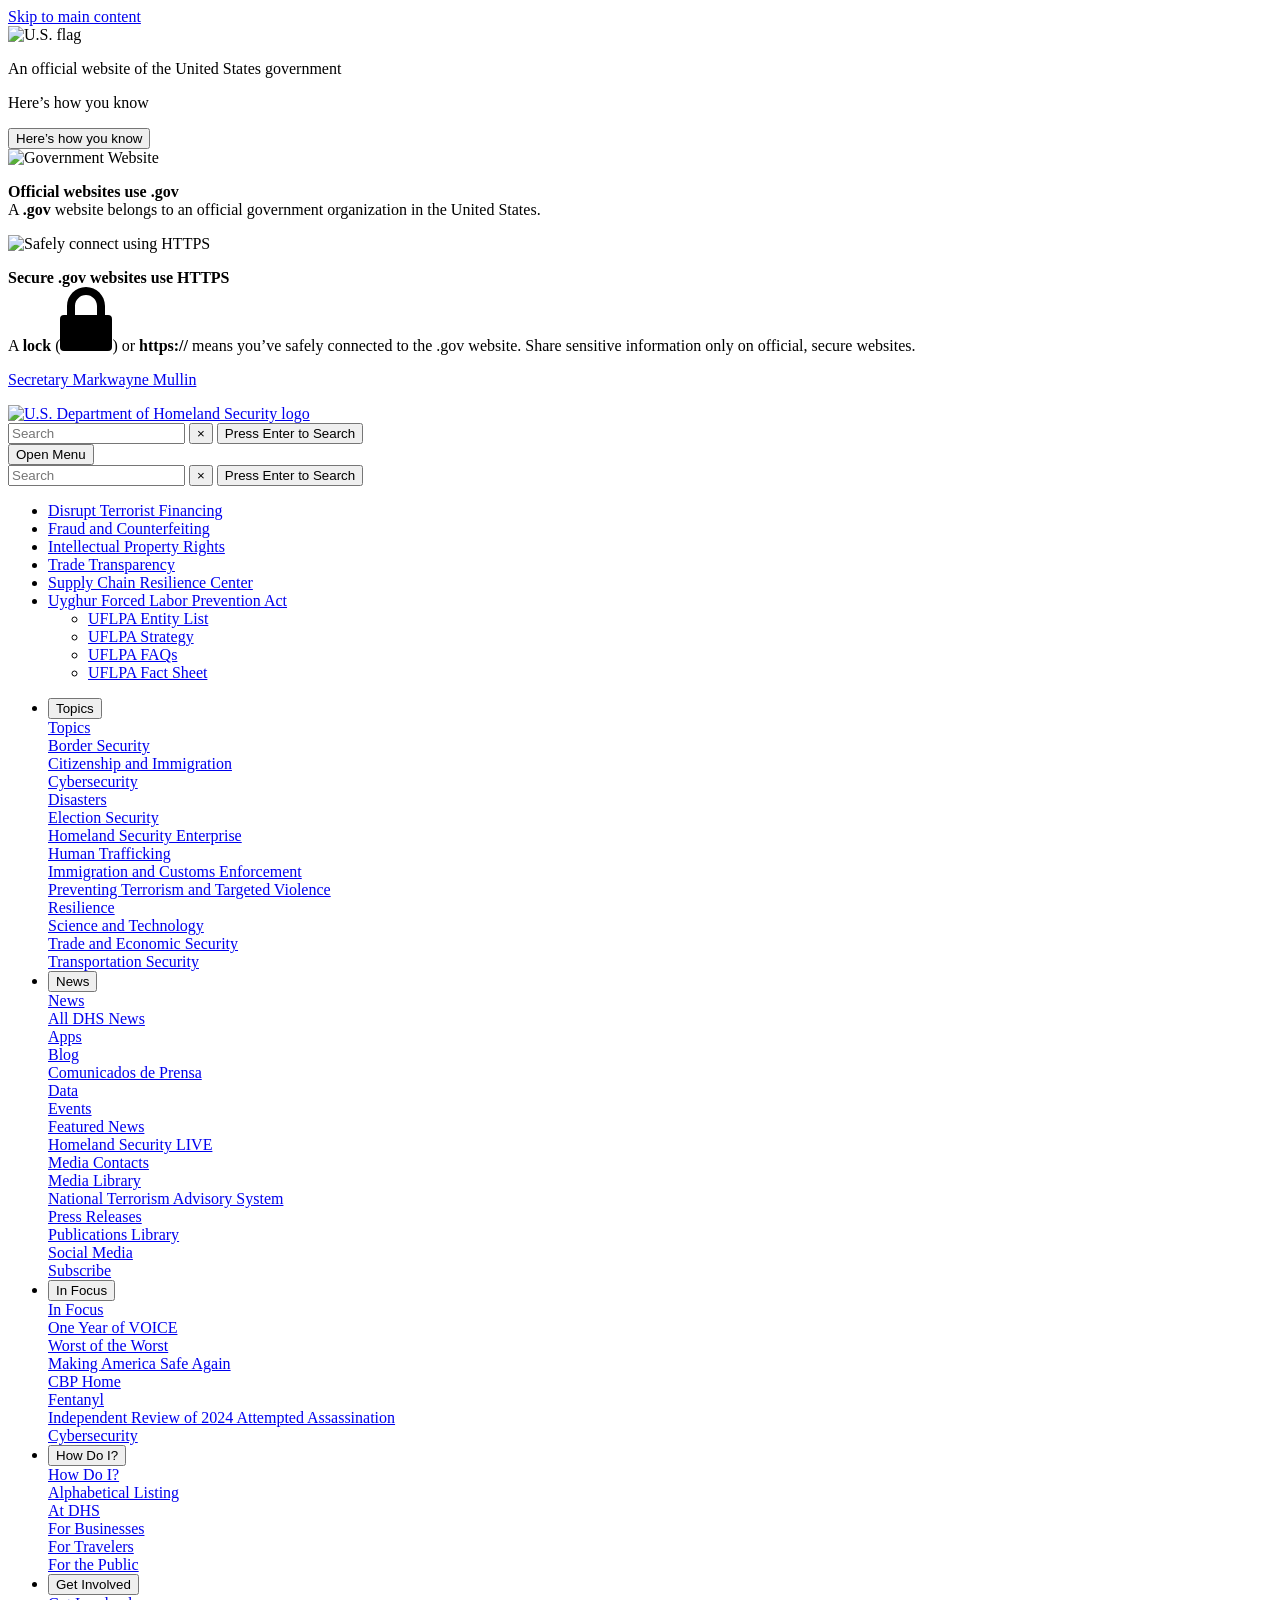
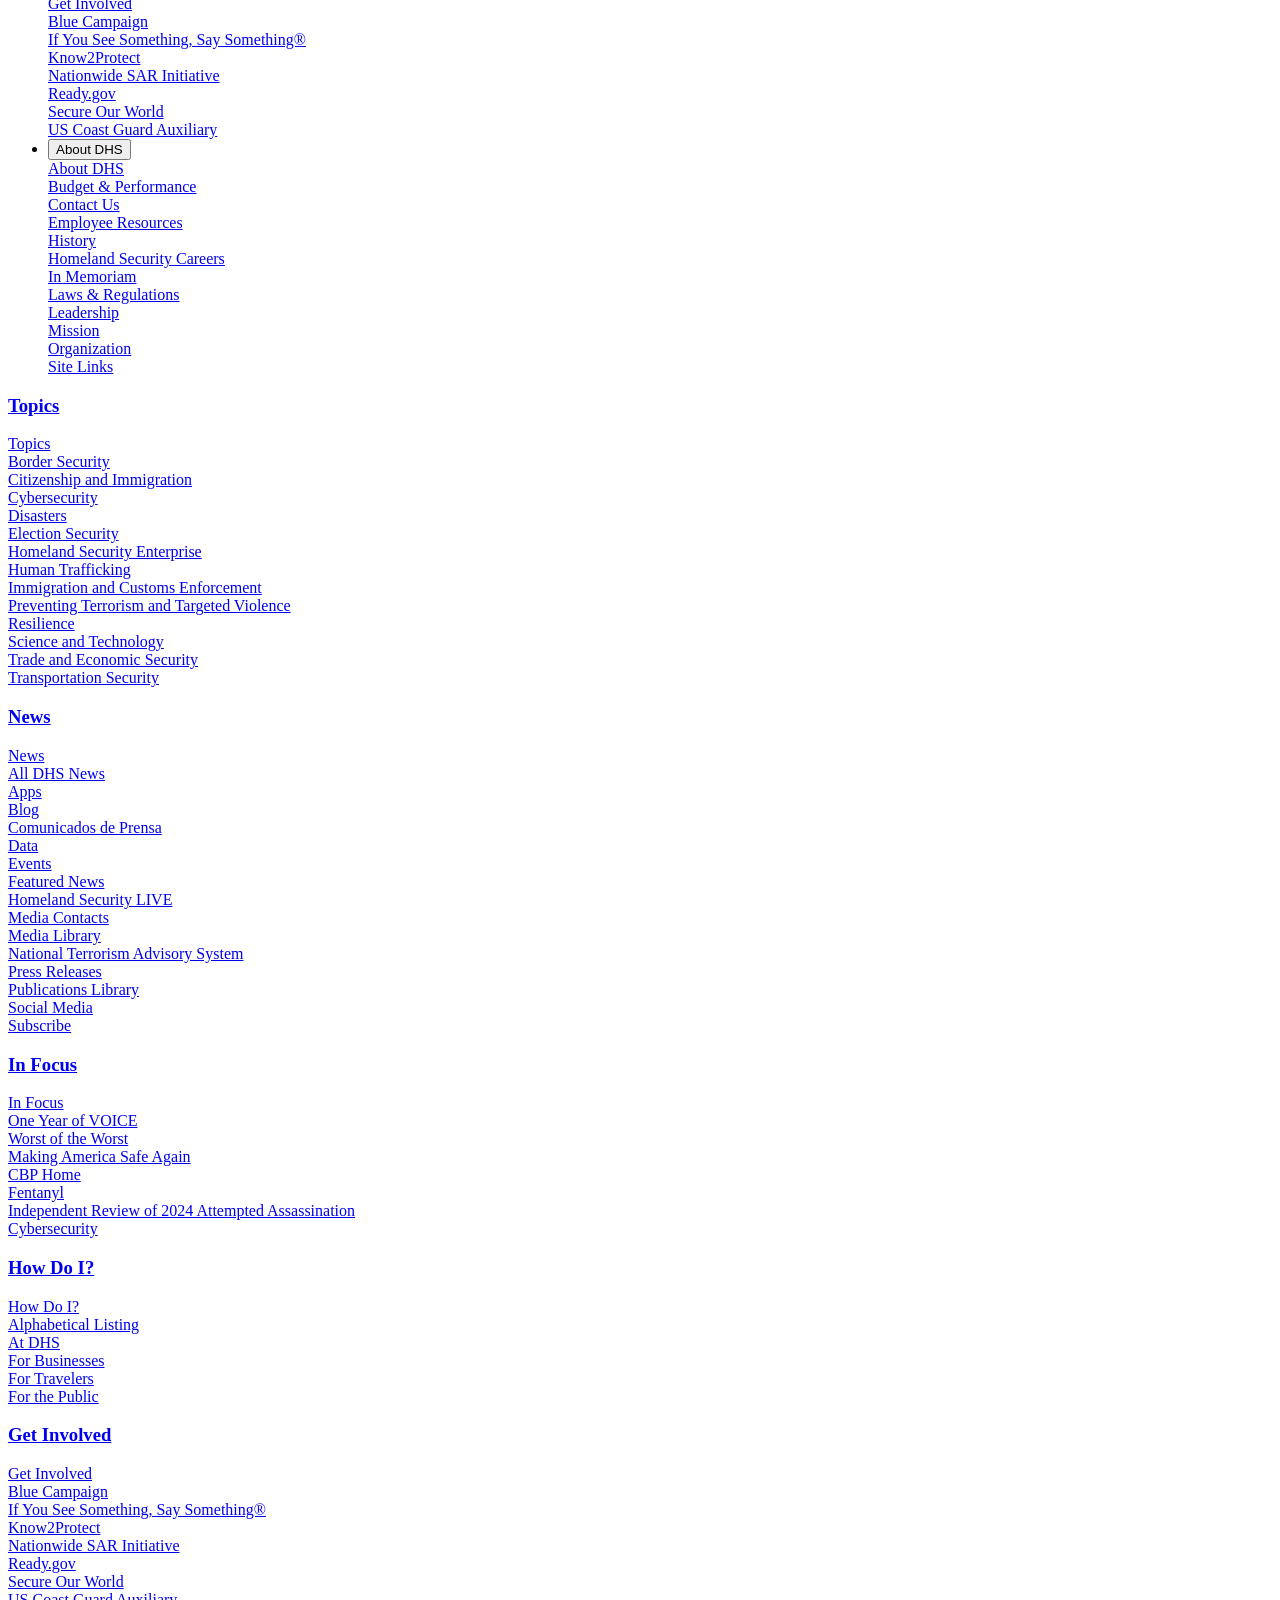
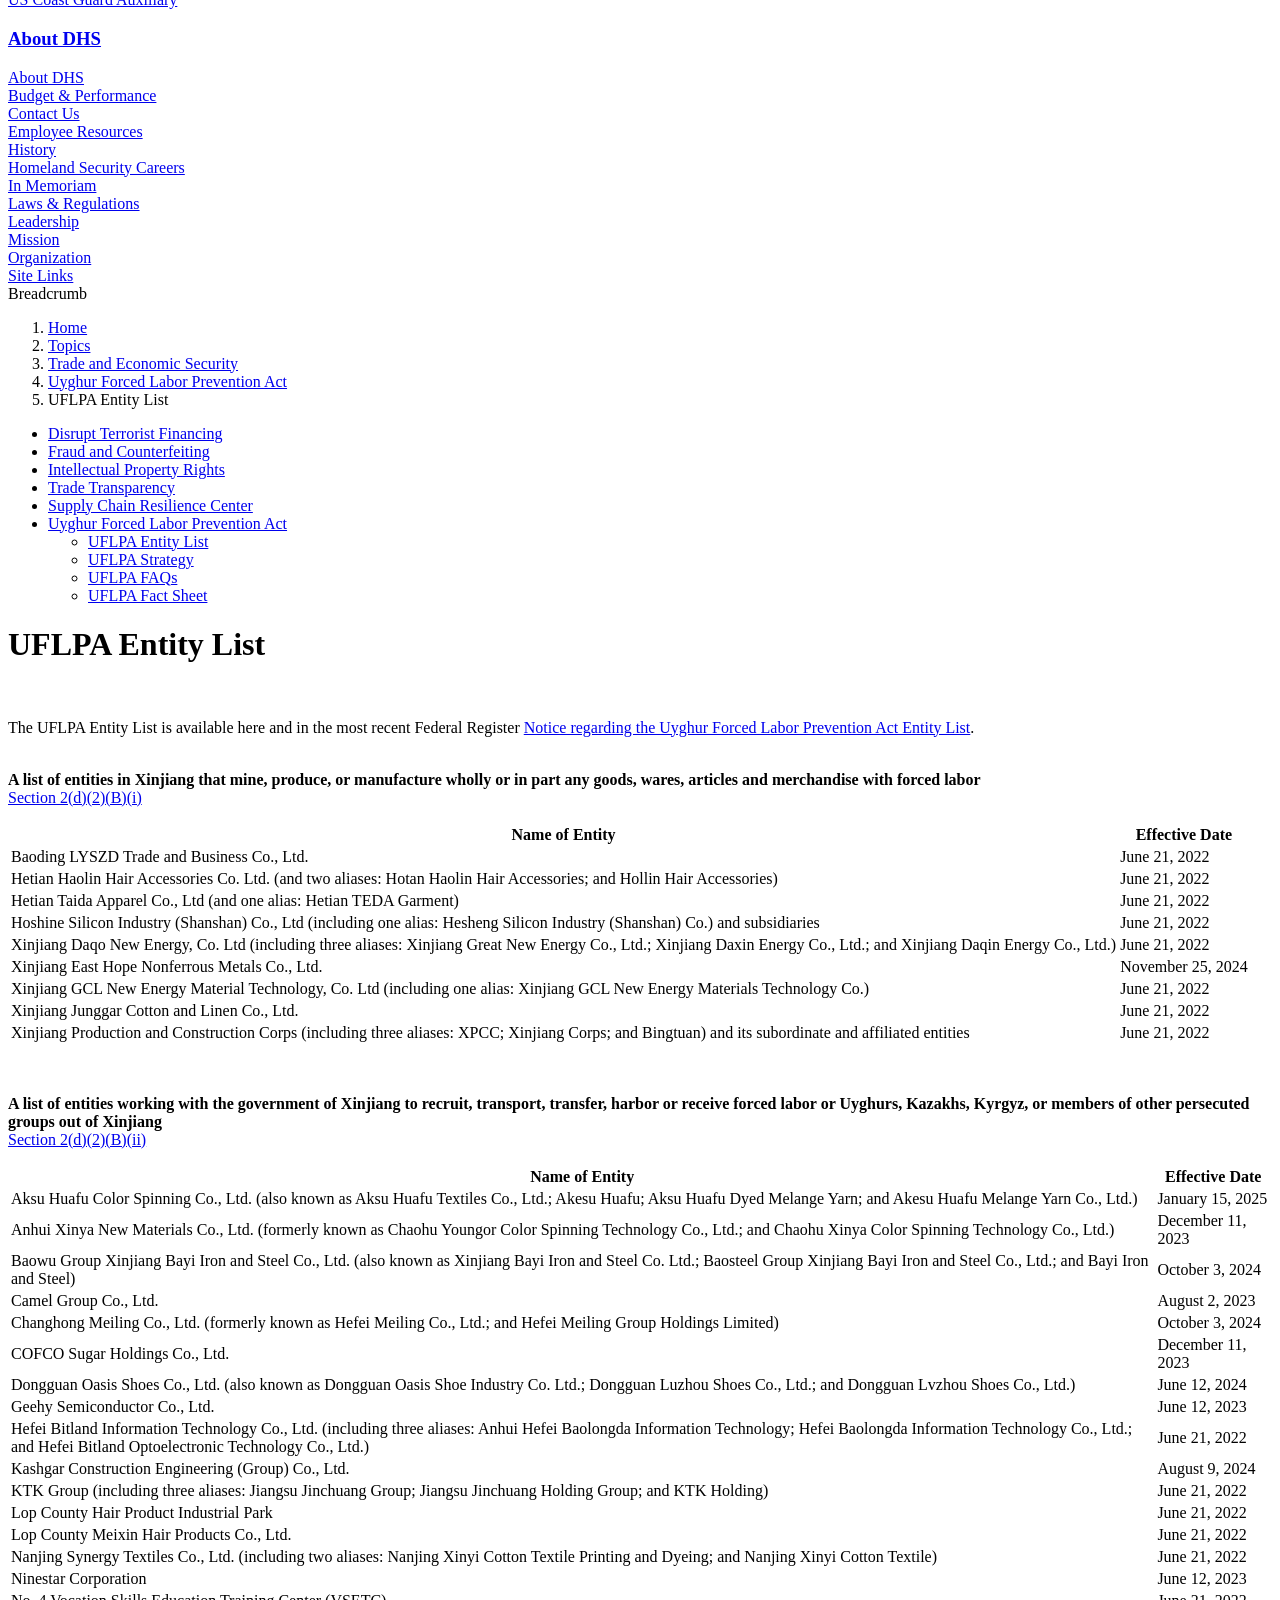
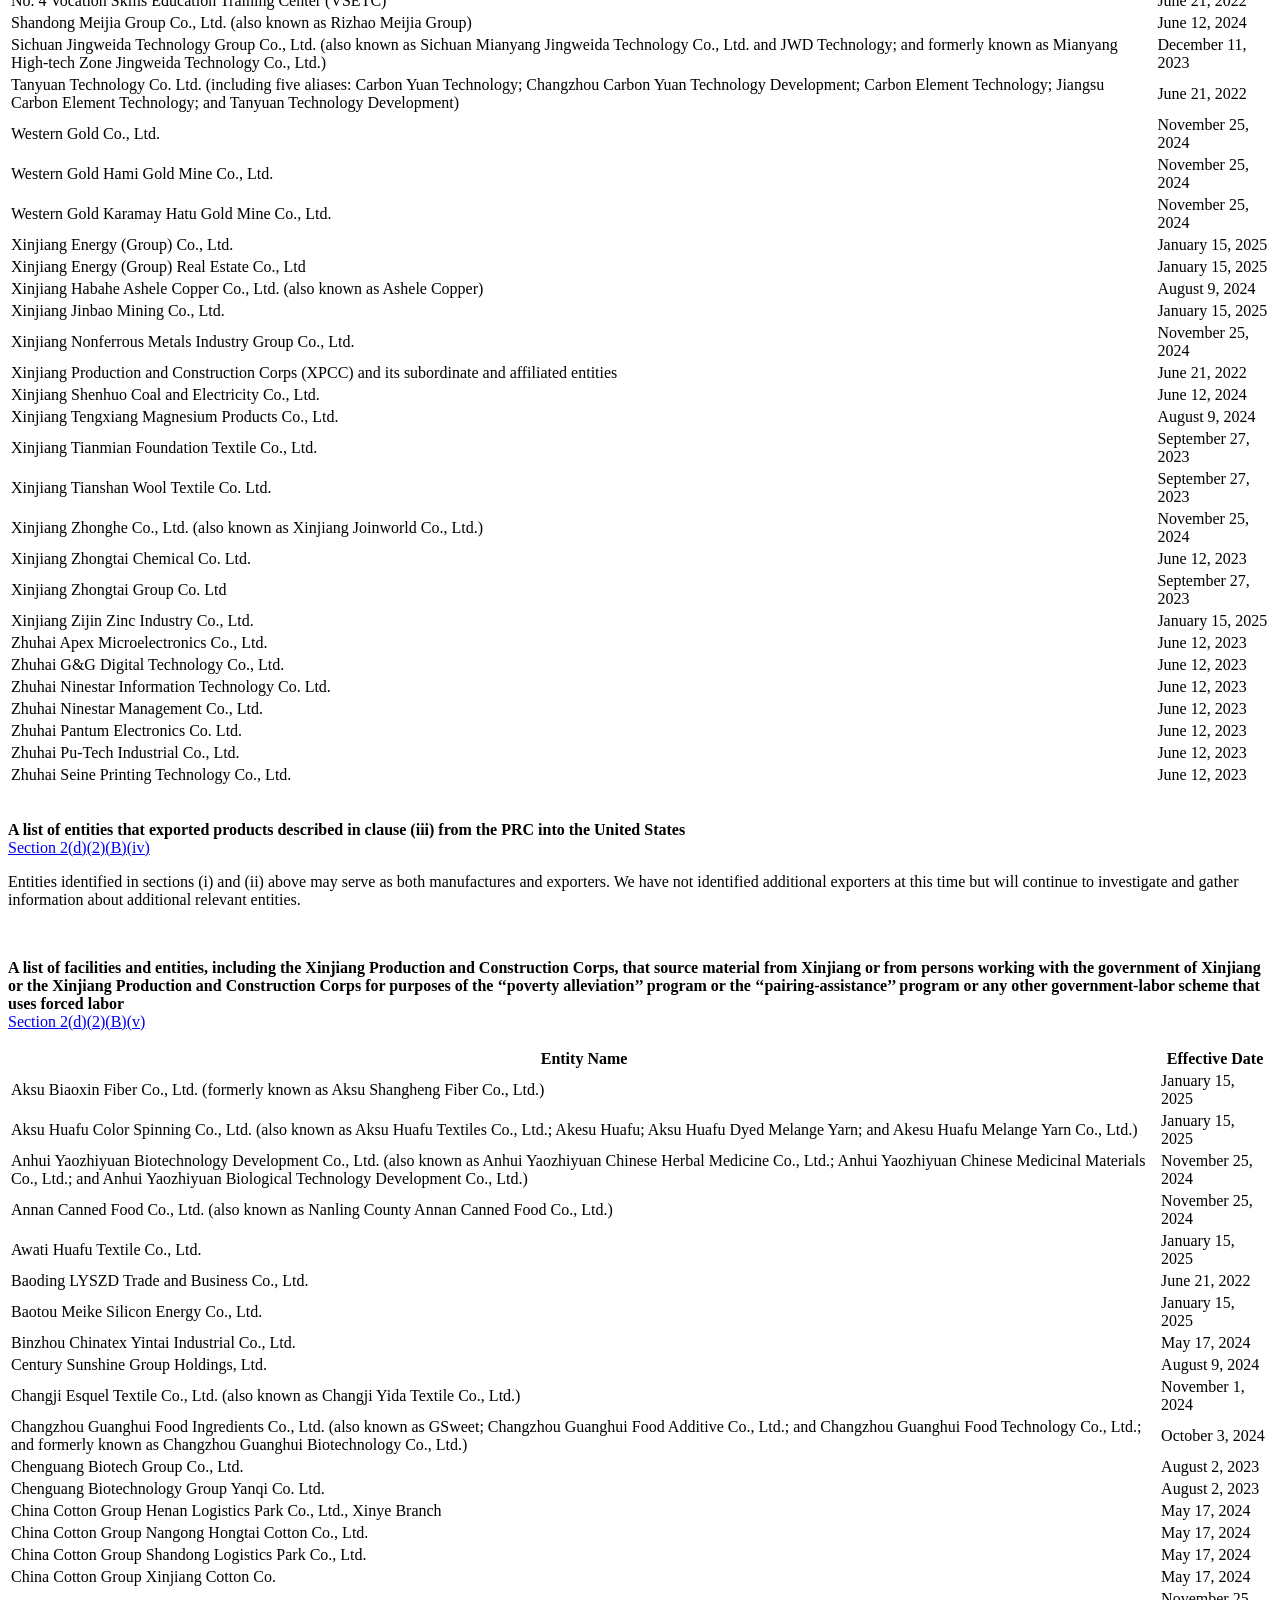
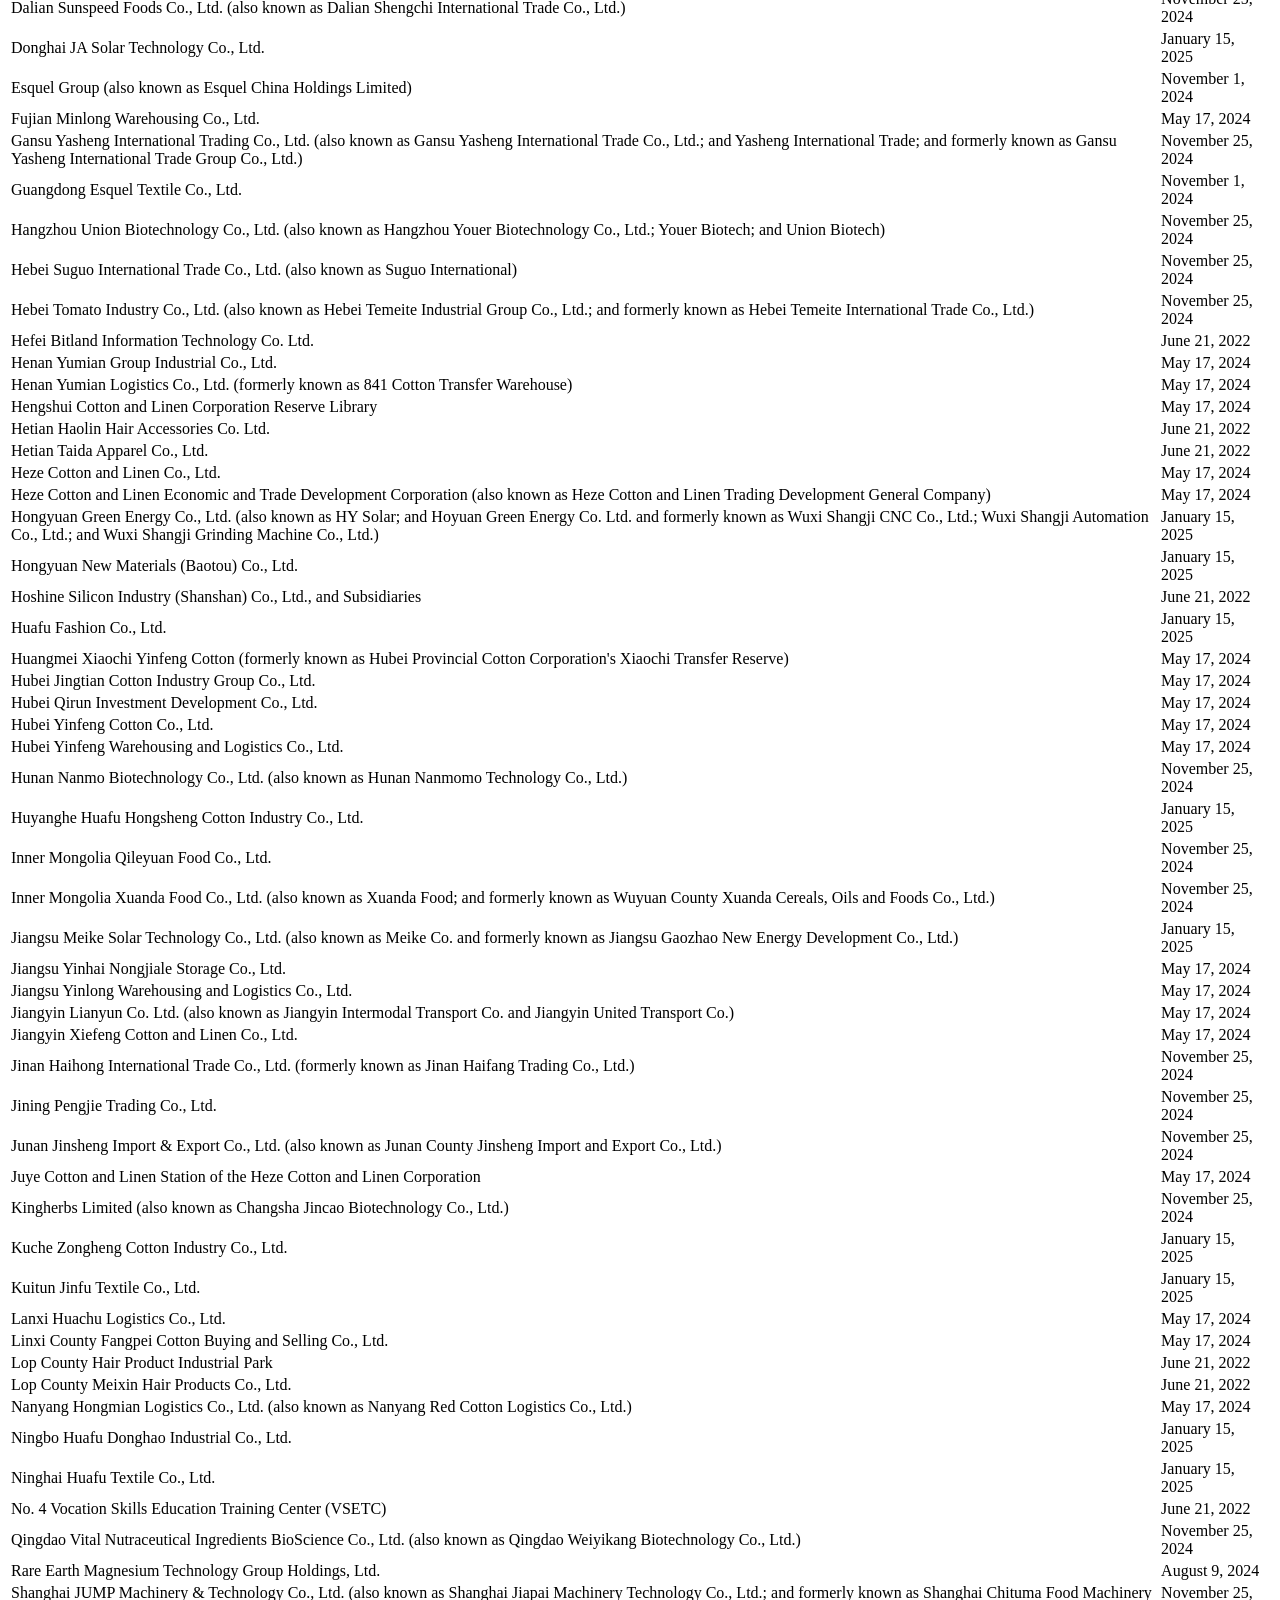
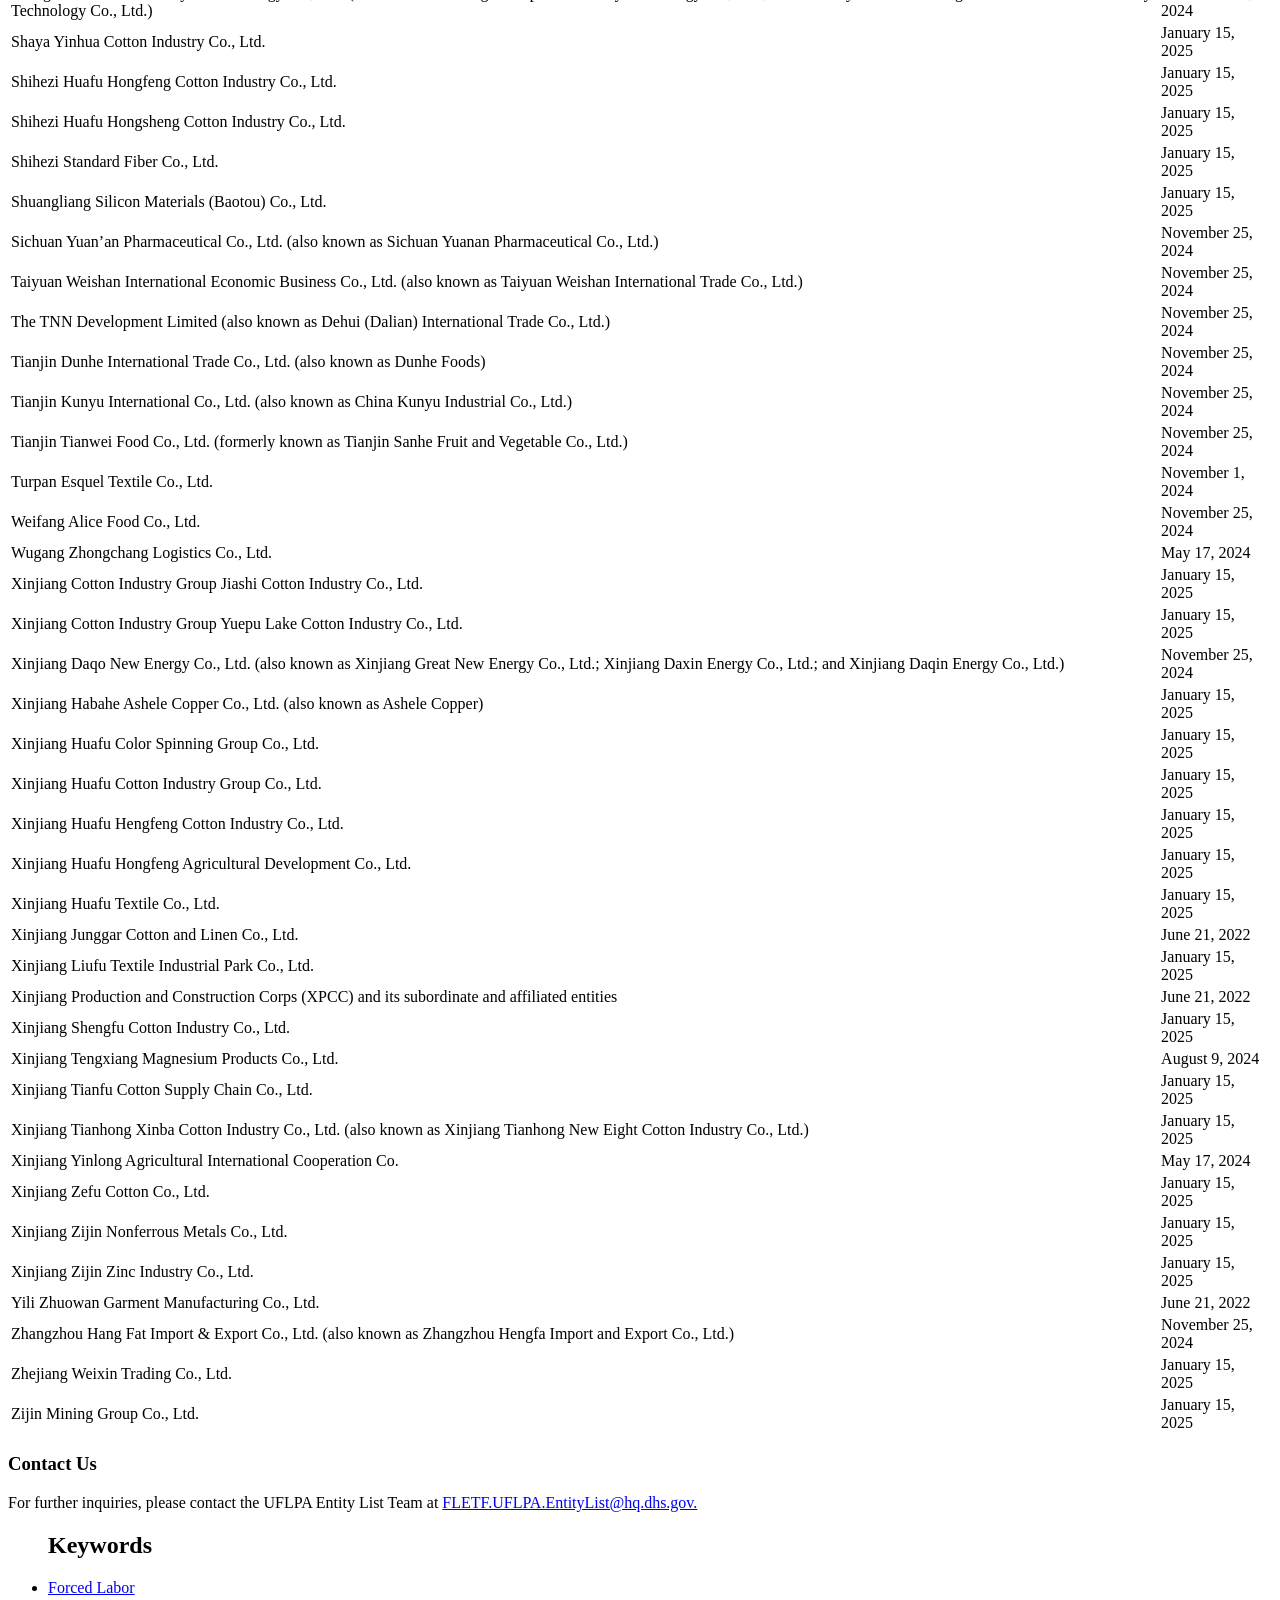
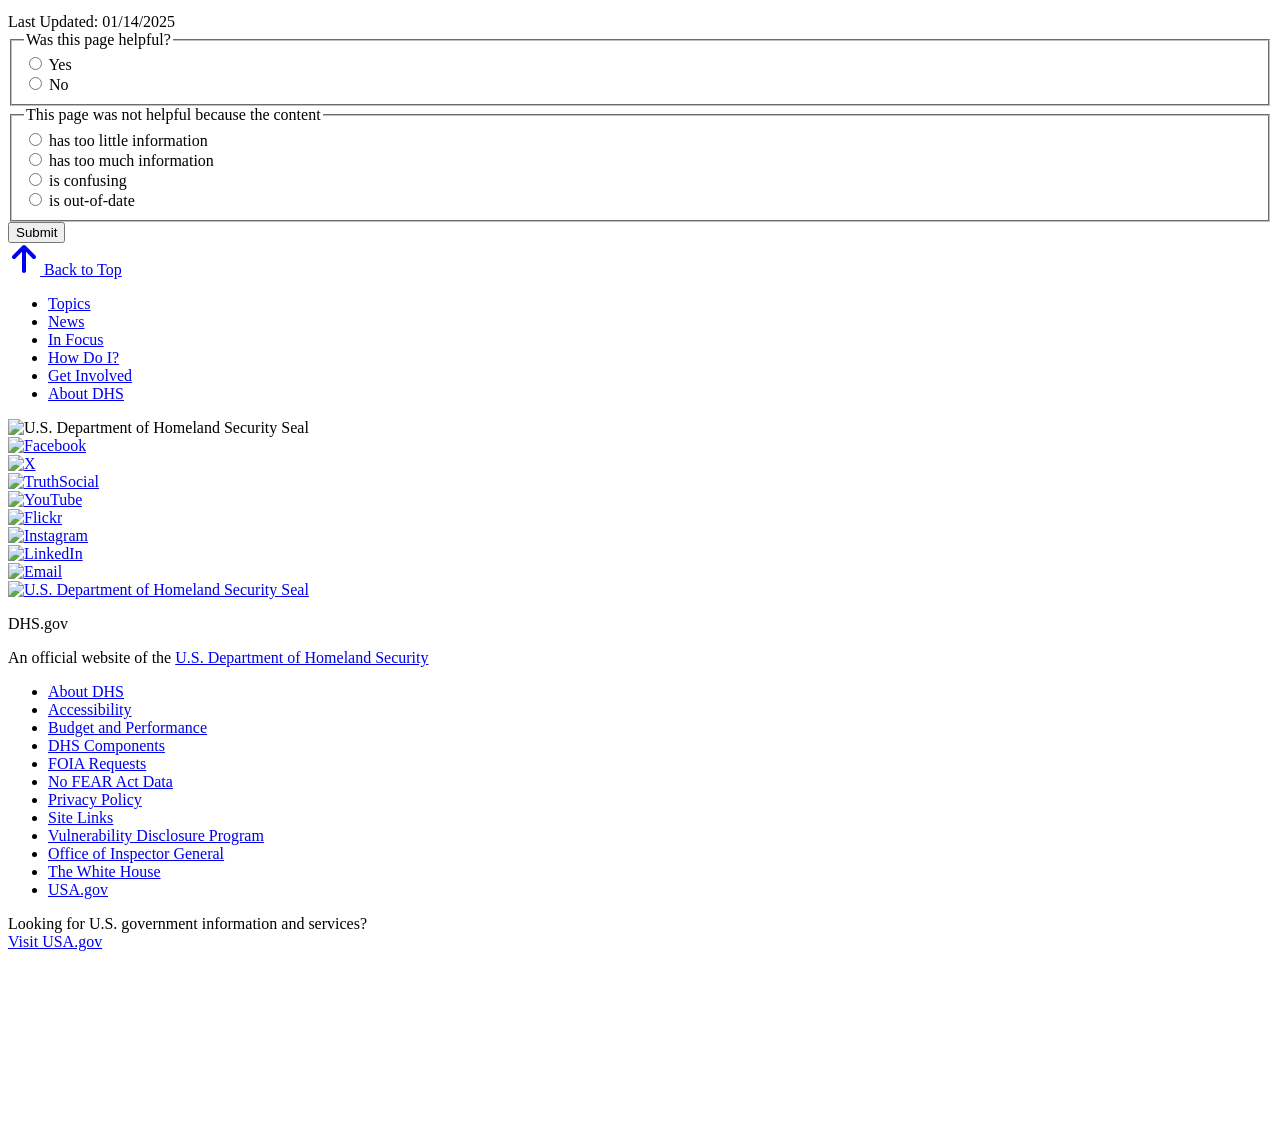
==== data/snapshots/dhs-uflpa-entity-list.html @ 5ce8da9c "Update DHS UFLPA snapshot" ====
<!DOCTYPE html>
<html lang="en" dir="ltr" prefix="og: https://ogp.me/ns#">
  <head>
    <meta charset="utf-8" />
<script async src="/sites/default/files/google_analytics/gtag.js?tiabsw"></script>
<script>window.dataLayer = window.dataLayer || [];function gtag(){dataLayer.push(arguments)};gtag("js", new Date());gtag("set", "developer_id.dMDhkMT", true);gtag("config", "UA-32318423-1", {"groups":"default","anonymize_ip":true,"page_placeholder":"PLACEHOLDER_page_path","allow_ad_personalization_signals":false,"custom_map":{"dimension1":"dimension1"}});gtag("event", "custom", {"dimension1":"(PLCY) Office of Policy"});</script>
<script>(function(w,d,s,l,i){w[l]=w[l]||[];w[l].push({'gtm.start':
new Date().getTime(),event:'gtm.js'});var f=d.getElementsByTagName(s)[0],
j=d.createElement(s),dl=l!='dataLayer'?'&amp;l='+l:'';j.async=true;j.src=
'https://www.googletagmanager.com/gtm.js?id='+i+dl;f.parentNode.insertBefore(j,f);
})(window,document,'script','dataLayer','GTM-5KJ3RF8');
</script>
<meta name="description" content="UFLPA Entity - A list of entities in Xinjiang that mine, produce, or manufacture wholly or in part any goods, wares, articles and merchandise." />
<link rel="canonical" href="https://www.dhs.gov/uflpa-entity-list" />
<meta name="searchgov_custom1" content="Forced Labor" />
<meta property="og:site_name" content="U.S. Department of Homeland Security" />
<meta property="og:type" content="website" />
<meta property="og:url" content="https://www.dhs.gov/uflpa-entity-list" />
<meta property="og:title" content="UFLPA Entity List | Homeland Security" />
<meta property="og:description" content="UFLPA Entity - A list of entities in Xinjiang that mine, produce, or manufacture wholly or in part any goods, wares, articles and merchandise." />
<meta property="og:image" content="https://www.dhs.gov/sites/default/files/2024-02/24_0206_opa_og-image-dhs.jpg" />
<meta property="og:image:type" content="image/jpeg" />
<meta property="og:image:width" content="1200" />
<meta property="og:image:height" content="630" />
<meta property="og:image:alt" content="U.S. Department of Homeland Security" />
<meta name="twitter:card" content="summary_large_image" />
<meta name="twitter:description" content="UFLPA Entity - A list of entities in Xinjiang that mine, produce, or manufacture wholly or in part any goods, wares, articles and merchandise." />
<meta name="twitter:site" content="@DHSgov" />
<meta name="twitter:title" content="UFLPA Entity List | Homeland Security" />
<meta name="twitter:site:id" content="15647676" />
<meta name="twitter:image" content="https://www.dhs.gov/sites/default/files/2024-02/24_0206_opa_og-image-dhs.jpg" />
<meta name="twitter:image:alt" content="U.S. Department of Homeland Security" />
<meta name="MobileOptimized" content="width" />
<meta name="HandheldFriendly" content="true" />
<meta name="viewport" content="width=device-width, initial-scale=1.0" />
<link rel="icon" href="/themes/custom/dhs_uswds/favicon.ico" type="image/vnd.microsoft.icon" />

    <title>UFLPA Entity List | Homeland Security</title>
    <link rel="stylesheet" media="all" href="/sites/default/files/css/css_90_Z5ZVv1mpK5n0gnMIXn-x5Yxk_3bXjV5wFiwLtmh4.css?delta=0&amp;language=en&amp;theme=dhs_uswds_subtheme&amp;include=[base64]" />
<link rel="stylesheet" media="all" href="/sites/default/files/css/css_w01zPQow9quZepToafx2KFJ4SFTgiaqqAMDO9UYdDdI.css?delta=1&amp;language=en&amp;theme=dhs_uswds_subtheme&amp;include=[base64]" />
<link rel="stylesheet" media="print" href="/sites/default/files/css/css_qKgWcEqui-emt3g0hQK1RZ0zbMaytEguSFj65I6YHig.css?delta=2&amp;language=en&amp;theme=dhs_uswds_subtheme&amp;include=[base64]" />
<link rel="stylesheet" media="all" href="/sites/default/files/css/css_9jJWX-GPBYG_CHihUs_mS_PH3zeL1Rz4jQbbGCyN2Tc.css?delta=3&amp;language=en&amp;theme=dhs_uswds_subtheme&amp;include=[base64]" />

    <script src="https://dap.digitalgov.gov/Universal-Federated-Analytics-Min.js?agency=DHS&amp;siteplatform=Drupal&amp;yt=true" id="_fed_an_ua_tag" async></script>

  
<script>(window.BOOMR_mq=window.BOOMR_mq||[]).push(["addVar",{"rua.upush":"false","rua.cpush":"false","rua.upre":"false","rua.cpre":"true","rua.uprl":"false","rua.cprl":"false","rua.cprf":"false","rua.trans":"SJ-1cb1994d-994f-4810-88e3-325c80690b08","rua.cook":"false","rua.ims":"false","rua.ufprl":"false","rua.cfprl":"false","rua.isuxp":"false","rua.texp":"norulematch","rua.ceh":"false","rua.ueh":"false","rua.ieh.st":"0"}]);</script>
                                <script>!function(a){var e="https://s.go-mpulse.net/boomerang/",t="addEventListener";if("False"=="True")a.BOOMR_config=a.BOOMR_config||{},a.BOOMR_config.PageParams=a.BOOMR_config.PageParams||{},a.BOOMR_config.PageParams.pci=!0,e="https://s2.go-mpulse.net/boomerang/";if(window.BOOMR_API_key="A3WTK-PERZP-2W77L-XJ2AR-542NX",function(){function n(e){a.BOOMR_onload=e&&e.timeStamp||(new Date).getTime()}if(!a.BOOMR||!a.BOOMR.version&&!a.BOOMR.snippetExecuted){a.BOOMR=a.BOOMR||{},a.BOOMR.snippetExecuted=!0;var i,_,o,r=document.createElement("iframe");if(a[t])a[t]("load",n,!1);else if(a.attachEvent)a.attachEvent("onload",n);r.src="javascript:void(0)",r.title="",r.role="presentation",(r.frameElement||r).style.cssText="width:0;height:0;border:0;display:none;",o=document.getElementsByTagName("script")[0],o.parentNode.insertBefore(r,o);try{_=r.contentWindow.document}catch(O){i=document.domain,r.src="javascript:var d=document.open();d.domain='"+i+"';void(0);",_=r.contentWindow.document}_.open()._l=function(){var a=this.createElement("script");if(i)this.domain=i;a.id="boomr-if-as",a.src=e+"A3WTK-PERZP-2W77L-XJ2AR-542NX",BOOMR_lstart=(new Date).getTime(),this.body.appendChild(a)},_.write("<bo"+'dy onload="document._l();">'),_.close()}}(),"".length>0)if(a&&"performance"in a&&a.performance&&"function"==typeof a.performance.setResourceTimingBufferSize)a.performance.setResourceTimingBufferSize();!function(){if(BOOMR=a.BOOMR||{},BOOMR.plugins=BOOMR.plugins||{},!BOOMR.plugins.AK){var e="true"=="true"?1:0,t="",n="jlvvuvliit2p22s2cyvq-f-d5c8af01a-clientnsv4-s.akamaihd.net",i="false"=="true"?2:1,_={"ak.v":"41","ak.cp":"26930","ak.ai":parseInt("102510",10),"ak.ol":"0","ak.cr":3,"ak.ipv":4,"ak.proto":"http/1.1","ak.rid":"567be558","ak.r":51513,"ak.a2":e,"ak.m":"dsca","ak.n":"essl","ak.cport":14376,"ak.gh":"23.3.12.135","ak.quicv":"","ak.tlsv":"tls1.3","ak.0rtt":"","ak.0rtt.ed":"","ak.csrc":"-","ak.acc":"bbr","ak.t":"1784288811","ak.ak":"hOBiQwZUYzCg5VSAfCLimQ==RNLRWBngpaWLD/0NFNk1AWDbFptUqjJPYk+ZYF+lBHW4E0DnQABYBAIOUlix/c3aEdkgE+nwl+yW3RPTWU41NzZucGqWTYBaFyD5yTs9Q7/hQvmulQpaIGdSNQpnm5Ygsu+oE8NbfEAQf9Kp6G+uh4J8r6YpMyjIec5SckQg2OYvhwBF9rtFRk5r4WWhQ2PsNO5JGmJKsLEYiX2puvOQhRnkU+tKCo8yrqwRCvtPlKNBEjOWeMAFM1mlPC5IT8yEM81G9SB+C20dpUAj3cqPg/qsR8ZUAu3q4qnW8evNU4Q3rD4nGXxqZVCSQAA522Lf1W5a98pawdONi8f2oqKcfeIN2KkMPF0jLpnWku39sryDZSylwZNGogGfWIsRkNddR9/O0auSfpf7olU5aP1WaDZxtcXTPbDZtSKtB7RRwbw=","ak.pv":"540","ak.dpoabenc":"","ak.tf":i};if(""!==t)_["ak.ruds"]=t;var o={i:!1,av:function(e){var t="http.initiator";if(e&&(!e[t]||"spa_hard"===e[t]))_["ak.feo"]=void 0!==a.aFeoApplied?1:0,BOOMR.addVar(_)},rv:function(){var a=["ak.cport","ak.cr","ak.csrc","ak.gh","ak.ipv","ak.m","ak.n","ak.ol","ak.proto","ak.quicv","ak.tlsv","ak.0rtt","ak.0rtt.ed","ak.r","ak.acc","ak.t","ak.tf"];BOOMR.removeVar(a)}};BOOMR.plugins.AK={akVars:_,akDNSPreFetchDomain:n,init:function(){if(!o.i){var a=BOOMR.subscribe;a("before_beacon",o.av,null,null),a("onbeacon",o.rv,null,null),o.i=!0}return this},is_complete:function(){return!0}}}}()}(window);</script><script >bazadebezolkohpepadr="1378921068"</script><script type="text/javascript" src="https://www.dhs.gov/akam/13/5230a87e"  defer></script></head>
  <body class="theme-dhs_uswds_subtheme theme-base-dhs_uswds theme-base-uswds theme-base-classy theme-base-stable path-node page-node-type-site-page">
        <a href="#main-content" class="visually-hidden focusable skip-link">
      Skip to main content
    </a>
    <noscript><iframe src="https://www.googletagmanager.com/ns.html?id=GTM-5KJ3RF8" height="0" width="0" style="display:none;visibility:hidden;"></iframe>
</noscript>
      <div class="dialog-off-canvas-main-canvas" data-off-canvas-main-canvas>
    
  <section class="usa-banner" aria-label="Official government website">
  <div class="usa-accordion">
    <header class="usa-banner__header">
      <div class="usa-banner__inner">
        <div class="grid-col-auto">
          <img class="usa-banner__header-flag" src="/profiles/dhsd8_gov/themes/custom/dhs_uswds_subtheme/assets/img/us_flag_small.png" alt="U.S. flag">
        </div>
        <div class="grid-col-fill tablet:grid-col-auto">
          <p class="usa-banner__header-text">An official website of the United States government</p>
          <p class="usa-banner__header-action" aria-hidden="true">Here’s how you know</p>
        </div>
        <button class="usa-accordion__button usa-banner__button"
          aria-expanded="false" aria-controls="gov-banner">
          <span class="usa-banner__button-text">Here’s how you know</span>
        </button>
      </div>
    </header>
    <div class="usa-banner__content usa-accordion__content" id="gov-banner">
      <div class="grid-row grid-gap-lg">
        <div class="usa-banner__guidance tablet:grid-col-6">
          <img class="usa-banner__icon usa-media-block__img" src="/profiles/dhsd8_gov/themes/custom/dhs_uswds_subtheme/assets/img/icon-dot-gov.svg" role="img" alt="Government Website">
          <div class="usa-media-block__body">
            <p>
              <strong>
                Official websites use .gov              </strong>
              <br/>
                              A <strong>.gov</strong> website belongs to an official government organization in the United States.
                          </p>
          </div>
        </div>
        <div class="usa-banner__guidance tablet:grid-col-6">
          <img class="usa-banner__icon usa-media-block__img" src="/profiles/dhsd8_gov/themes/custom/dhs_uswds_subtheme/assets/img/icon-https.svg" role="img" alt="Safely connect using HTTPS">
          <div class="usa-media-block__body">
            <p>
              <strong>
                Secure .gov websites use HTTPS              </strong>
              <br/>
              A <strong>lock</strong>
                (<span class="icon-lock"><svg xmlns="http://www.w3.org/2000/svg" width="52" height="64" viewBox="0 0 52 64" class="usa-banner__lock-image" role="img" aria-labelledby="banner-lock-title banner-lock-description"><title id="banner-lock-title">Lock</title><desc id="banner-lock-description">A locked padlock</desc><path fill="#000000" fill-rule="evenodd" d="M26 0c10.493 0 19 8.507 19 19v9h3a4 4 0 0 1 4 4v28a4 4 0 0 1-4 4H4a4 4 0 0 1-4-4V32a4 4 0 0 1 4-4h3v-9C7 8.507 15.507 0 26 0zm0 8c-5.979 0-10.843 4.77-10.996 10.712L15 19v9h22v-9c0-6.075-4.925-11-11-11z"/></svg></span>)
                or <strong>https://</strong> means you’ve safely connected to the .gov website. Share sensitive information only on official, secure websites.            </p>
          </div>
        </div>
      </div>
    </div>
  </div>
</section>


<div class="usa-overlay"></div>

  <div class="grid-container header-top">
      <div class="region region-header-top">
    <div class="views-element-container block block-views block-views-blockalert-box-block-1" id="block-views-block-alert-box-block-1">
  
    
      <div><div class="view view-alert-box view-id-alert_box view-display-id-block_1 js-view-dom-id-68979acff389d355cf94a5f5b742e3f14cc9fe2941e3f9b4710abb5e21c8054f">
  
    
      
  
          </div>
</div>

  </div>
<div id="block-dhs-uswds-subtheme-googleseachhotfix" class="block block-block-content block-block-contentcb6eb101-4b58-44ac-9d2e-3975cd937b51">
  
    
        <div class="layout layout--onecol">
    <div  class="layout__region layout__region--content">
      
            <div class="clearfix text-formatted field field--name-body field--type-text-with-summary field--label-hidden field__item"><style type="text/css">
    .gsib_b { padding: 0; }
</style></div>
      
    </div>
  </div>

  </div>

  </div>

  </div>
<header class="usa-header usa-header--basic usa-header--megamenu" role="banner">
      <div class="usa-nav-container">
         <div class="usa-navbar">
          <div class="region region-header">
    
<div class="header-inner">
  <div class="usa-logo secretary-label"><p><a href="/topics/secretary-homeland-security">Secretary Markwayne Mullin</a></p></div>


  <div class="header-logo usa-logo">

        <a class="logo-img" href="/" accesskey="1" title="Go to the U.S. Department of Homeland Security homepage" aria-label="U.S. Department of Homeland Security homepage link">
      <img src="/profiles/dhsd8_gov/themes/custom/dhs_uswds_subtheme/DHS_RGB_Hor_TR.svg" alt="U.S. Department of Homeland Security logo" />
    </a>
          </div>
    
<div class="search-box">
  <form class="search-form" accept-charset="utf-8" action="/search" method="GET">
    <input autocomplete="off" type="search" class="search-input" name="goog" title="Search" aria-label="Search" dir="ltr" spellcheck="false" placeholder="Search"  value="">
    <button class="menu-search-clear-button search-clear hidden" href="#" title="Clear search box" role="button" name="primary-menu-search-clear" type="reset" value="clear-form">
      <span aria-hidden="true">×</span>
    </button>
    <button class="search-button" name="menu-search-form-submit-button" type="submit">
      Press Enter to Search
    </button>
  </form>
</div>

</div>

  </div>

        <button
          class="dhs-menu-btn"
          type="button"
          aria-expanded="false"
          aria-controls="site-navigation"
          aria-label="Open Menu" >
          <span class="dhs-menu-btn__icon" aria-hidden="true">
            <span class="dhs-menu-btn__line dhs-menu-btn__line--top"></span>
            <span class="dhs-menu-btn__line dhs-menu-btn__line--middle"></span>
            <span class="dhs-menu-btn__line dhs-menu-btn__line--bottom"></span>
          </span>
          <span class="dhs-menu-btn__text">Open Menu</span>
        </button>
      </div>
      <nav aria-label="Primary navigation" class="dhs-nav usa-nav" role="navigation" id="site-navigation">
        
                            <div class="region region-primary-menu">
    
<div class="search-box">
  <form class="search-form" accept-charset="utf-8" action="/search" method="GET">
    <input autocomplete="off" type="search" class="search-input" name="goog" title="Search" aria-label="Search" dir="ltr" spellcheck="false" placeholder="Search"  value="">
    <button class="menu-search-clear-button search-clear hidden" href="#" title="Clear search box" role="button" name="primary-menu-search-clear" type="reset" value="clear-form">
      <span aria-hidden="true">×</span>
    </button>
    <button class="search-button" name="menu-search-form-submit-button" type="submit">
      Press Enter to Search
    </button>
  </form>
</div>
      <div class="region region-sidebar-first">
    

  
      <ul class="usa-sidenav">
          
                    
      
      <li class="usa-sidenav__item first" >
        <a  title="Disrupt Terrorist Financing" href="/topic/disrupt-terrorist-financing">
          <span>Disrupt Terrorist Financing</span>
        </a>

      </li>
                
                    
      
      <li class="usa-sidenav__item" >
        <a  title="Fraud and Counterfeiting" href="/fraud-and-counterfeit">
          <span>Fraud and Counterfeiting</span>
        </a>

      </li>
                
                    
      
      <li class="usa-sidenav__item" >
        <a  href="/intellectual-property-rights">
          <span>Intellectual Property Rights</span>
        </a>

      </li>
                
                    
      
      <li class="usa-sidenav__item" >
        <a  href="/trade-transparency">
          <span>Trade Transparency</span>
        </a>

      </li>
                
                    
      
      <li class="usa-sidenav__item" >
        <a  title="Supply Chain Resilience Center (SCRC)" href="/scrc">
          <span>Supply Chain Resilience Center</span>
        </a>

      </li>
                
                    
                    
      <li class="usa-sidenav__item expanded dropdown active active-trail last" >
        <a  class="usa-current" href="/uflpa">
          <span>Uyghur Forced Labor Prevention Act</span>
        </a>

      </li>
                
      <ul class="usa-sidenav__sublist">
          
                    
                    
      <li class="usa-sidenav__item active active-trail first" >
        <a  class="usa-current" href="/uflpa-entity-list">
          <span>UFLPA Entity List</span>
        </a>

      </li>
                
                    
      
      <li class="usa-sidenav__item" >
        <a  href="/uflpa-strategy">
          <span>UFLPA Strategy</span>
        </a>

      </li>
                
                    
      
      <li class="usa-sidenav__item" >
        <a  href="/uflpa-frequently-asked-questions">
          <span>UFLPA FAQs</span>
        </a>

      </li>
                
                    
      
      <li class="usa-sidenav__item last" >
        <a  title="UFLPA Fact Sheet" href="/2025-updates-strategy-prevent-importation-goods-mined-produced-or-manufactured-forced-labor-peoples">
          <span>UFLPA Fact Sheet</span>
        </a>

      </li>
              </ul>
  
              </ul>
  



  </div>

    

<nav class="dhs-nav mega-nav" aria-label="Primary navigation">
  <ul class="dhs-nav__primary mega-nav__primary">
                            
      <li class="dhs-nav__primary-item mega-nav__primary-item">
                  <button
            id="mega-nav-button-1"
            class="dhs-menu__button dhs-nav__link mega-nav__button"
            aria-expanded="false"
            aria-controls="mega-nav-1-desktop"
            data-panel-key="mega-nav-1"
            type="button"
          >
            <span>Topics</span>
            <span class="expansion-indicator" aria-hidden="true"></span>
          </button>

                    <div class="mega-nav__panels">

            <div
              id="mega-nav-1-mobile"
              class="mega-nav__panel mega-nav__panel--mobile"
              data-panel-key="mega-nav-1"
              aria-hidden="true"
            >
              <div class="mega-nav__mobile-parent-link">
                <div class="usa-col">
                  <div class="dhs-nav__submenu-item">
                    <a href="/topics">
                      <span>Topics</span>
                    </a>
                  </div>
                </div>
              </div>

                              <div class="usa-col mega-nav__col">
                  <div class="dhs-nav__submenu-item">
                    <a
                      href="/topics/border-security"
                                          >
                      <span>Border Security</span>
                    </a>
                  </div>

                                  </div>
                              <div class="usa-col mega-nav__col">
                  <div class="dhs-nav__submenu-item">
                    <a
                      href="/topics/citizenship-and-immigration-services"
                                          >
                      <span>Citizenship and Immigration</span>
                    </a>
                  </div>

                                  </div>
                              <div class="usa-col mega-nav__col">
                  <div class="dhs-nav__submenu-item">
                    <a
                      href="/topics/cybersecurity"
                                          >
                      <span>Cybersecurity</span>
                    </a>
                  </div>

                                  </div>
                              <div class="usa-col mega-nav__col">
                  <div class="dhs-nav__submenu-item">
                    <a
                      href="/topics/disasters"
                                          >
                      <span>Disasters</span>
                    </a>
                  </div>

                                  </div>
                              <div class="usa-col mega-nav__col">
                  <div class="dhs-nav__submenu-item">
                    <a
                      href="/topics/election-security"
                                          >
                      <span>Election Security</span>
                    </a>
                  </div>

                                  </div>
                              <div class="usa-col mega-nav__col">
                  <div class="dhs-nav__submenu-item">
                    <a
                      href="/topics/homeland-security-enterprise"
                                          >
                      <span>Homeland Security Enterprise</span>
                    </a>
                  </div>

                                  </div>
                              <div class="usa-col mega-nav__col">
                  <div class="dhs-nav__submenu-item">
                    <a
                      href="/topics/human-trafficking"
                                          >
                      <span>Human Trafficking</span>
                    </a>
                  </div>

                                  </div>
                              <div class="usa-col mega-nav__col">
                  <div class="dhs-nav__submenu-item">
                    <a
                      href="/topics/immigration-and-customs-enforcement"
                                          >
                      <span>Immigration and Customs Enforcement</span>
                    </a>
                  </div>

                                  </div>
                              <div class="usa-col mega-nav__col">
                  <div class="dhs-nav__submenu-item">
                    <a
                      href="/topics/preventing-terrorism-and-targeted-violence"
                                          >
                      <span>Preventing Terrorism and Targeted Violence</span>
                    </a>
                  </div>

                                  </div>
                              <div class="usa-col mega-nav__col">
                  <div class="dhs-nav__submenu-item">
                    <a
                      href="/topics/resilience"
                                          >
                      <span>Resilience</span>
                    </a>
                  </div>

                                  </div>
                              <div class="usa-col mega-nav__col">
                  <div class="dhs-nav__submenu-item">
                    <a
                      href="/science-and-technology"
                                          >
                      <span>Science and Technology</span>
                    </a>
                  </div>

                                  </div>
                              <div class="usa-col mega-nav__col">
                  <div class="dhs-nav__submenu-item">
                    <a
                      href="/topics/trade-and-economic-security"
                      aria-current="page"                    >
                      <span>Trade and Economic Security</span>
                    </a>
                  </div>

                                  </div>
                              <div class="usa-col mega-nav__col">
                  <div class="dhs-nav__submenu-item">
                    <a
                      href="/topics/transportation-security"
                                          >
                      <span>Transportation Security</span>
                    </a>
                  </div>

                                  </div>
                          </div>
          </div>

              </li>
                            
      <li class="dhs-nav__primary-item mega-nav__primary-item">
                  <button
            id="mega-nav-button-2"
            class="dhs-menu__button dhs-nav__link mega-nav__button"
            aria-expanded="false"
            aria-controls="mega-nav-2-desktop"
            data-panel-key="mega-nav-2"
            type="button"
          >
            <span>News</span>
            <span class="expansion-indicator" aria-hidden="true"></span>
          </button>

                    <div class="mega-nav__panels">

            <div
              id="mega-nav-2-mobile"
              class="mega-nav__panel mega-nav__panel--mobile"
              data-panel-key="mega-nav-2"
              aria-hidden="true"
            >
              <div class="mega-nav__mobile-parent-link">
                <div class="usa-col">
                  <div class="dhs-nav__submenu-item">
                    <a href="/news">
                      <span>News</span>
                    </a>
                  </div>
                </div>
              </div>

                              <div class="usa-col mega-nav__col">
                  <div class="dhs-nav__submenu-item">
                    <a
                      href="/all-news-updates"
                                          >
                      <span>All DHS News</span>
                    </a>
                  </div>

                                  </div>
                              <div class="usa-col mega-nav__col">
                  <div class="dhs-nav__submenu-item">
                    <a
                      href="/dhs-digital-services-application-directory"
                                          >
                      <span>Apps</span>
                    </a>
                  </div>

                                  </div>
                              <div class="usa-col mega-nav__col">
                  <div class="dhs-nav__submenu-item">
                    <a
                      href="/news-releases/blog"
                                          >
                      <span>Blog</span>
                    </a>
                  </div>

                                  </div>
                              <div class="usa-col mega-nav__col">
                  <div class="dhs-nav__submenu-item">
                    <a
                      href="/comunicados-de-prensa"
                                          >
                      <span>Comunicados de Prensa</span>
                    </a>
                  </div>

                                  </div>
                              <div class="usa-col mega-nav__col">
                  <div class="dhs-nav__submenu-item">
                    <a
                      href="/data"
                                          >
                      <span>Data</span>
                    </a>
                  </div>

                                  </div>
                              <div class="usa-col mega-nav__col">
                  <div class="dhs-nav__submenu-item">
                    <a
                      href="/events"
                                          >
                      <span>Events</span>
                    </a>
                  </div>

                                  </div>
                              <div class="usa-col mega-nav__col">
                  <div class="dhs-nav__submenu-item">
                    <a
                      href="/news-releases/featured"
                                          >
                      <span>Featured News</span>
                    </a>
                  </div>

                                  </div>
                              <div class="usa-col mega-nav__col">
                  <div class="dhs-nav__submenu-item">
                    <a
                      href="/live"
                                          >
                      <span>Homeland Security LIVE</span>
                    </a>
                  </div>

                                  </div>
                              <div class="usa-col mega-nav__col">
                  <div class="dhs-nav__submenu-item">
                    <a
                      href="/media-contacts"
                                          >
                      <span>Media Contacts</span>
                    </a>
                  </div>

                                  </div>
                              <div class="usa-col mega-nav__col">
                  <div class="dhs-nav__submenu-item">
                    <a
                      href="/medialibrary"
                                          >
                      <span>Media Library</span>
                    </a>
                  </div>

                                  </div>
                              <div class="usa-col mega-nav__col">
                  <div class="dhs-nav__submenu-item">
                    <a
                      href="/national-terrorism-advisory-system"
                                          >
                      <span>National Terrorism Advisory System</span>
                    </a>
                  </div>

                                  </div>
                              <div class="usa-col mega-nav__col">
                  <div class="dhs-nav__submenu-item">
                    <a
                      href="/news-releases/press-releases"
                                          >
                      <span>Press Releases</span>
                    </a>
                  </div>

                                  </div>
                              <div class="usa-col mega-nav__col">
                  <div class="dhs-nav__submenu-item">
                    <a
                      href="/publications"
                                          >
                      <span>Publications Library</span>
                    </a>
                  </div>

                                  </div>
                              <div class="usa-col mega-nav__col">
                  <div class="dhs-nav__submenu-item">
                    <a
                      href="/social-media-directory"
                                          >
                      <span>Social Media</span>
                    </a>
                  </div>

                                  </div>
                              <div class="usa-col mega-nav__col">
                  <div class="dhs-nav__submenu-item">
                    <a
                      href="https://public.govdelivery.com/accounts/USDHS/subscriber/new"
                                          >
                      <span>Subscribe</span>
                    </a>
                  </div>

                                  </div>
                          </div>
          </div>

              </li>
                            
      <li class="dhs-nav__primary-item mega-nav__primary-item">
                  <button
            id="mega-nav-button-3"
            class="dhs-menu__button dhs-nav__link mega-nav__button"
            aria-expanded="false"
            aria-controls="mega-nav-3-desktop"
            data-panel-key="mega-nav-3"
            type="button"
          >
            <span>In Focus</span>
            <span class="expansion-indicator" aria-hidden="true"></span>
          </button>

                    <div class="mega-nav__panels">

            <div
              id="mega-nav-3-mobile"
              class="mega-nav__panel mega-nav__panel--mobile"
              data-panel-key="mega-nav-3"
              aria-hidden="true"
            >
              <div class="mega-nav__mobile-parent-link">
                <div class="usa-col">
                  <div class="dhs-nav__submenu-item">
                    <a href="/focus">
                      <span>In Focus</span>
                    </a>
                  </div>
                </div>
              </div>

                              <div class="usa-col mega-nav__col">
                  <div class="dhs-nav__submenu-item">
                    <a
                      href="/voice-anniversary"
                                          >
                      <span>One Year of VOICE</span>
                    </a>
                  </div>

                                  </div>
                              <div class="usa-col mega-nav__col">
                  <div class="dhs-nav__submenu-item">
                    <a
                      href="https://wow.dhs.gov"
                                          >
                      <span>Worst of the Worst</span>
                    </a>
                  </div>

                                  </div>
                              <div class="usa-col mega-nav__col">
                  <div class="dhs-nav__submenu-item">
                    <a
                      href="/making-america-safe-again"
                                          >
                      <span>Making America Safe Again</span>
                    </a>
                  </div>

                                  </div>
                              <div class="usa-col mega-nav__col">
                  <div class="dhs-nav__submenu-item">
                    <a
                      href="/cbphome"
                                          >
                      <span>CBP Home</span>
                    </a>
                  </div>

                                  </div>
                              <div class="usa-col mega-nav__col">
                  <div class="dhs-nav__submenu-item">
                    <a
                      href="/fentanyl"
                                          >
                      <span>Fentanyl</span>
                    </a>
                  </div>

                                  </div>
                              <div class="usa-col mega-nav__col">
                  <div class="dhs-nav__submenu-item">
                    <a
                      href="/independent-review-2024-attempted-assassination"
                                          >
                      <span>Independent Review of 2024 Attempted Assassination</span>
                    </a>
                  </div>

                                  </div>
                              <div class="usa-col mega-nav__col">
                  <div class="dhs-nav__submenu-item">
                    <a
                      href="/topics/cybersecurity"
                                          >
                      <span>Cybersecurity</span>
                    </a>
                  </div>

                                  </div>
                          </div>
          </div>

              </li>
                            
      <li class="dhs-nav__primary-item mega-nav__primary-item">
                  <button
            id="mega-nav-button-4"
            class="dhs-menu__button dhs-nav__link mega-nav__button"
            aria-expanded="false"
            aria-controls="mega-nav-4-desktop"
            data-panel-key="mega-nav-4"
            type="button"
          >
            <span>How Do I?</span>
            <span class="expansion-indicator" aria-hidden="true"></span>
          </button>

                    <div class="mega-nav__panels">

            <div
              id="mega-nav-4-mobile"
              class="mega-nav__panel mega-nav__panel--mobile"
              data-panel-key="mega-nav-4"
              aria-hidden="true"
            >
              <div class="mega-nav__mobile-parent-link">
                <div class="usa-col">
                  <div class="dhs-nav__submenu-item">
                    <a href="/how-do-i">
                      <span>How Do I?</span>
                    </a>
                  </div>
                </div>
              </div>

                              <div class="usa-col mega-nav__col">
                  <div class="dhs-nav__submenu-item">
                    <a
                      href="/how-do-i-alphabetical"
                                          >
                      <span>Alphabetical Listing</span>
                    </a>
                  </div>

                                  </div>
                              <div class="usa-col mega-nav__col">
                  <div class="dhs-nav__submenu-item">
                    <a
                      href="/how-do-i/at-dhs"
                                          >
                      <span>At DHS</span>
                    </a>
                  </div>

                                  </div>
                              <div class="usa-col mega-nav__col">
                  <div class="dhs-nav__submenu-item">
                    <a
                      href="/how-do-i/for-businesses"
                                          >
                      <span>For Businesses</span>
                    </a>
                  </div>

                                  </div>
                              <div class="usa-col mega-nav__col">
                  <div class="dhs-nav__submenu-item">
                    <a
                      href="/how-do-i/for-travelers"
                                          >
                      <span>For Travelers</span>
                    </a>
                  </div>

                                  </div>
                              <div class="usa-col mega-nav__col">
                  <div class="dhs-nav__submenu-item">
                    <a
                      href="/how-do-i/for-the-public"
                                          >
                      <span>For the Public</span>
                    </a>
                  </div>

                                  </div>
                          </div>
          </div>

              </li>
                            
      <li class="dhs-nav__primary-item mega-nav__primary-item">
                  <button
            id="mega-nav-button-5"
            class="dhs-menu__button dhs-nav__link mega-nav__button"
            aria-expanded="false"
            aria-controls="mega-nav-5-desktop"
            data-panel-key="mega-nav-5"
            type="button"
          >
            <span>Get Involved</span>
            <span class="expansion-indicator" aria-hidden="true"></span>
          </button>

                    <div class="mega-nav__panels">

            <div
              id="mega-nav-5-mobile"
              class="mega-nav__panel mega-nav__panel--mobile"
              data-panel-key="mega-nav-5"
              aria-hidden="true"
            >
              <div class="mega-nav__mobile-parent-link">
                <div class="usa-col">
                  <div class="dhs-nav__submenu-item">
                    <a href="/get-involved">
                      <span>Get Involved</span>
                    </a>
                  </div>
                </div>
              </div>

                              <div class="usa-col mega-nav__col">
                  <div class="dhs-nav__submenu-item">
                    <a
                      href="/blue-campaign"
                                          >
                      <span>Blue Campaign</span>
                    </a>
                  </div>

                                  </div>
                              <div class="usa-col mega-nav__col">
                  <div class="dhs-nav__submenu-item">
                    <a
                      href="/see-something-say-something"
                                          >
                      <span>If You See Something, Say Something®</span>
                    </a>
                  </div>

                                  </div>
                              <div class="usa-col mega-nav__col">
                  <div class="dhs-nav__submenu-item">
                    <a
                      href="/know2protect"
                                          >
                      <span>Know2Protect</span>
                    </a>
                  </div>

                                  </div>
                              <div class="usa-col mega-nav__col">
                  <div class="dhs-nav__submenu-item">
                    <a
                      href="/nationwide-sar-initiative-nsi"
                                          >
                      <span>Nationwide SAR Initiative</span>
                    </a>
                  </div>

                                  </div>
                              <div class="usa-col mega-nav__col">
                  <div class="dhs-nav__submenu-item">
                    <a
                      href="https://www.ready.gov"
                                          >
                      <span>Ready.gov</span>
                    </a>
                  </div>

                                  </div>
                              <div class="usa-col mega-nav__col">
                  <div class="dhs-nav__submenu-item">
                    <a
                      href="https://www.cisa.gov/secure-our-world"
                                          >
                      <span>Secure Our World</span>
                    </a>
                  </div>

                                  </div>
                              <div class="usa-col mega-nav__col">
                  <div class="dhs-nav__submenu-item">
                    <a
                      href="/us-coast-guard-auxiliary"
                                          >
                      <span>US Coast Guard Auxiliary</span>
                    </a>
                  </div>

                                  </div>
                          </div>
          </div>

              </li>
                            
      <li class="dhs-nav__primary-item mega-nav__primary-item">
                  <button
            id="mega-nav-button-6"
            class="dhs-menu__button dhs-nav__link mega-nav__button"
            aria-expanded="false"
            aria-controls="mega-nav-6-desktop"
            data-panel-key="mega-nav-6"
            type="button"
          >
            <span>About DHS</span>
            <span class="expansion-indicator" aria-hidden="true"></span>
          </button>

                    <div class="mega-nav__panels">

            <div
              id="mega-nav-6-mobile"
              class="mega-nav__panel mega-nav__panel--mobile"
              data-panel-key="mega-nav-6"
              aria-hidden="true"
            >
              <div class="mega-nav__mobile-parent-link">
                <div class="usa-col">
                  <div class="dhs-nav__submenu-item">
                    <a href="/about-dhs">
                      <span>About DHS</span>
                    </a>
                  </div>
                </div>
              </div>

                              <div class="usa-col mega-nav__col">
                  <div class="dhs-nav__submenu-item">
                    <a
                      href="/budget-performance"
                                          >
                      <span>Budget &amp; Performance</span>
                    </a>
                  </div>

                                  </div>
                              <div class="usa-col mega-nav__col">
                  <div class="dhs-nav__submenu-item">
                    <a
                      href="/contact-us"
                                          >
                      <span>Contact Us</span>
                    </a>
                  </div>

                                  </div>
                              <div class="usa-col mega-nav__col">
                  <div class="dhs-nav__submenu-item">
                    <a
                      href="/employee-resources"
                                          >
                      <span>Employee Resources</span>
                    </a>
                  </div>

                                  </div>
                              <div class="usa-col mega-nav__col">
                  <div class="dhs-nav__submenu-item">
                    <a
                      href="/history"
                                          >
                      <span>History</span>
                    </a>
                  </div>

                                  </div>
                              <div class="usa-col mega-nav__col">
                  <div class="dhs-nav__submenu-item">
                    <a
                      href="/homeland-security-careers"
                                          >
                      <span>Homeland Security Careers</span>
                    </a>
                  </div>

                                  </div>
                              <div class="usa-col mega-nav__col">
                  <div class="dhs-nav__submenu-item">
                    <a
                      href="/memoriam"
                                          >
                      <span>In Memoriam</span>
                    </a>
                  </div>

                                  </div>
                              <div class="usa-col mega-nav__col">
                  <div class="dhs-nav__submenu-item">
                    <a
                      href="/laws-regulations"
                                          >
                      <span>Laws &amp; Regulations</span>
                    </a>
                  </div>

                                  </div>
                              <div class="usa-col mega-nav__col">
                  <div class="dhs-nav__submenu-item">
                    <a
                      href="/leadership"
                                          >
                      <span>Leadership</span>
                    </a>
                  </div>

                                  </div>
                              <div class="usa-col mega-nav__col">
                  <div class="dhs-nav__submenu-item">
                    <a
                      href="/mission"
                                          >
                      <span>Mission</span>
                    </a>
                  </div>

                                  </div>
                              <div class="usa-col mega-nav__col">
                  <div class="dhs-nav__submenu-item">
                    <a
                      href="/organization"
                                          >
                      <span>Organization</span>
                    </a>
                  </div>

                                  </div>
                              <div class="usa-col mega-nav__col">
                  <div class="dhs-nav__submenu-item">
                    <a
                      href="/site-links"
                                          >
                      <span>Site Links</span>
                    </a>
                  </div>

                                  </div>
                          </div>
          </div>

              </li>
      </ul>

    <div class="mega-nav__panels panel-below">
                                  
        <div
          id="mega-nav-1-desktop"
          class="dhs-nav__submenu usa-megamenu mega-nav__panel mega-nav__panel--desktop"
          data-panel-key="mega-nav-1"
          aria-hidden="true"
        >
          <div class="mega-nav__panel-inner">
            <div class="grid-row grid-gap-4 mega-nav__panel-heading-row">
              <div class="desktop:grid-col-3">
                <div class="dhs-nav__submenu-item mega-nav__panel-parent-link">
                  <a href="/topics">
                    <span><h3>Topics</h3></span>
                  </a>
                </div>
              </div>
            </div>

            <div class="grid-row grid-gap-4 mega-nav__panel-links">
              <div class="mega-nav__mobile-parent-link">
                <div class="usa-col">
                  <div class="dhs-nav__submenu-item">
                    <a href="/topics">
                      <span>Topics</span>
                    </a>
                  </div>
                </div>
              </div>

                              <div class="usa-col mega-nav__col">
                  <div class="dhs-nav__submenu-item">
                    <a
                      href="/topics/border-security"
                                          >
                      <span>Border Security</span>
                    </a>
                  </div>

                                  </div>
                              <div class="usa-col mega-nav__col">
                  <div class="dhs-nav__submenu-item">
                    <a
                      href="/topics/citizenship-and-immigration-services"
                                          >
                      <span>Citizenship and Immigration</span>
                    </a>
                  </div>

                                  </div>
                              <div class="usa-col mega-nav__col">
                  <div class="dhs-nav__submenu-item">
                    <a
                      href="/topics/cybersecurity"
                                          >
                      <span>Cybersecurity</span>
                    </a>
                  </div>

                                  </div>
                              <div class="usa-col mega-nav__col">
                  <div class="dhs-nav__submenu-item">
                    <a
                      href="/topics/disasters"
                                          >
                      <span>Disasters</span>
                    </a>
                  </div>

                                  </div>
                              <div class="usa-col mega-nav__col">
                  <div class="dhs-nav__submenu-item">
                    <a
                      href="/topics/election-security"
                                          >
                      <span>Election Security</span>
                    </a>
                  </div>

                                  </div>
                              <div class="usa-col mega-nav__col">
                  <div class="dhs-nav__submenu-item">
                    <a
                      href="/topics/homeland-security-enterprise"
                                          >
                      <span>Homeland Security Enterprise</span>
                    </a>
                  </div>

                                  </div>
                              <div class="usa-col mega-nav__col">
                  <div class="dhs-nav__submenu-item">
                    <a
                      href="/topics/human-trafficking"
                                          >
                      <span>Human Trafficking</span>
                    </a>
                  </div>

                                  </div>
                              <div class="usa-col mega-nav__col">
                  <div class="dhs-nav__submenu-item">
                    <a
                      href="/topics/immigration-and-customs-enforcement"
                                          >
                      <span>Immigration and Customs Enforcement</span>
                    </a>
                  </div>

                                  </div>
                              <div class="usa-col mega-nav__col">
                  <div class="dhs-nav__submenu-item">
                    <a
                      href="/topics/preventing-terrorism-and-targeted-violence"
                                          >
                      <span>Preventing Terrorism and Targeted Violence</span>
                    </a>
                  </div>

                                  </div>
                              <div class="usa-col mega-nav__col">
                  <div class="dhs-nav__submenu-item">
                    <a
                      href="/topics/resilience"
                                          >
                      <span>Resilience</span>
                    </a>
                  </div>

                                  </div>
                              <div class="usa-col mega-nav__col">
                  <div class="dhs-nav__submenu-item">
                    <a
                      href="/science-and-technology"
                                          >
                      <span>Science and Technology</span>
                    </a>
                  </div>

                                  </div>
                              <div class="usa-col mega-nav__col">
                  <div class="dhs-nav__submenu-item">
                    <a
                      href="/topics/trade-and-economic-security"
                      aria-current="page"                    >
                      <span>Trade and Economic Security</span>
                    </a>
                  </div>

                                  </div>
                              <div class="usa-col mega-nav__col">
                  <div class="dhs-nav__submenu-item">
                    <a
                      href="/topics/transportation-security"
                                          >
                      <span>Transportation Security</span>
                    </a>
                  </div>

                                  </div>
                          </div>
          </div>
        </div>
                                        
        <div
          id="mega-nav-2-desktop"
          class="dhs-nav__submenu usa-megamenu mega-nav__panel mega-nav__panel--desktop"
          data-panel-key="mega-nav-2"
          aria-hidden="true"
        >
          <div class="mega-nav__panel-inner">
            <div class="grid-row grid-gap-4 mega-nav__panel-heading-row">
              <div class="desktop:grid-col-3">
                <div class="dhs-nav__submenu-item mega-nav__panel-parent-link">
                  <a href="/news">
                    <span><h3>News</h3></span>
                  </a>
                </div>
              </div>
            </div>

            <div class="grid-row grid-gap-4 mega-nav__panel-links">
              <div class="mega-nav__mobile-parent-link">
                <div class="usa-col">
                  <div class="dhs-nav__submenu-item">
                    <a href="/news">
                      <span>News</span>
                    </a>
                  </div>
                </div>
              </div>

                              <div class="usa-col mega-nav__col">
                  <div class="dhs-nav__submenu-item">
                    <a
                      href="/all-news-updates"
                                          >
                      <span>All DHS News</span>
                    </a>
                  </div>

                                  </div>
                              <div class="usa-col mega-nav__col">
                  <div class="dhs-nav__submenu-item">
                    <a
                      href="/dhs-digital-services-application-directory"
                                          >
                      <span>Apps</span>
                    </a>
                  </div>

                                  </div>
                              <div class="usa-col mega-nav__col">
                  <div class="dhs-nav__submenu-item">
                    <a
                      href="/news-releases/blog"
                                          >
                      <span>Blog</span>
                    </a>
                  </div>

                                  </div>
                              <div class="usa-col mega-nav__col">
                  <div class="dhs-nav__submenu-item">
                    <a
                      href="/comunicados-de-prensa"
                                          >
                      <span>Comunicados de Prensa</span>
                    </a>
                  </div>

                                  </div>
                              <div class="usa-col mega-nav__col">
                  <div class="dhs-nav__submenu-item">
                    <a
                      href="/data"
                                          >
                      <span>Data</span>
                    </a>
                  </div>

                                  </div>
                              <div class="usa-col mega-nav__col">
                  <div class="dhs-nav__submenu-item">
                    <a
                      href="/events"
                                          >
                      <span>Events</span>
                    </a>
                  </div>

                                  </div>
                              <div class="usa-col mega-nav__col">
                  <div class="dhs-nav__submenu-item">
                    <a
                      href="/news-releases/featured"
                                          >
                      <span>Featured News</span>
                    </a>
                  </div>

                                  </div>
                              <div class="usa-col mega-nav__col">
                  <div class="dhs-nav__submenu-item">
                    <a
                      href="/live"
                                          >
                      <span>Homeland Security LIVE</span>
                    </a>
                  </div>

                                  </div>
                              <div class="usa-col mega-nav__col">
                  <div class="dhs-nav__submenu-item">
                    <a
                      href="/media-contacts"
                                          >
                      <span>Media Contacts</span>
                    </a>
                  </div>

                                  </div>
                              <div class="usa-col mega-nav__col">
                  <div class="dhs-nav__submenu-item">
                    <a
                      href="/medialibrary"
                                          >
                      <span>Media Library</span>
                    </a>
                  </div>

                                  </div>
                              <div class="usa-col mega-nav__col">
                  <div class="dhs-nav__submenu-item">
                    <a
                      href="/national-terrorism-advisory-system"
                                          >
                      <span>National Terrorism Advisory System</span>
                    </a>
                  </div>

                                  </div>
                              <div class="usa-col mega-nav__col">
                  <div class="dhs-nav__submenu-item">
                    <a
                      href="/news-releases/press-releases"
                                          >
                      <span>Press Releases</span>
                    </a>
                  </div>

                                  </div>
                              <div class="usa-col mega-nav__col">
                  <div class="dhs-nav__submenu-item">
                    <a
                      href="/publications"
                                          >
                      <span>Publications Library</span>
                    </a>
                  </div>

                                  </div>
                              <div class="usa-col mega-nav__col">
                  <div class="dhs-nav__submenu-item">
                    <a
                      href="/social-media-directory"
                                          >
                      <span>Social Media</span>
                    </a>
                  </div>

                                  </div>
                              <div class="usa-col mega-nav__col">
                  <div class="dhs-nav__submenu-item">
                    <a
                      href="https://public.govdelivery.com/accounts/USDHS/subscriber/new"
                                          >
                      <span>Subscribe</span>
                    </a>
                  </div>

                                  </div>
                          </div>
          </div>
        </div>
                                        
        <div
          id="mega-nav-3-desktop"
          class="dhs-nav__submenu usa-megamenu mega-nav__panel mega-nav__panel--desktop"
          data-panel-key="mega-nav-3"
          aria-hidden="true"
        >
          <div class="mega-nav__panel-inner">
            <div class="grid-row grid-gap-4 mega-nav__panel-heading-row">
              <div class="desktop:grid-col-3">
                <div class="dhs-nav__submenu-item mega-nav__panel-parent-link">
                  <a href="/focus">
                    <span><h3>In Focus</h3></span>
                  </a>
                </div>
              </div>
            </div>

            <div class="grid-row grid-gap-4 mega-nav__panel-links">
              <div class="mega-nav__mobile-parent-link">
                <div class="usa-col">
                  <div class="dhs-nav__submenu-item">
                    <a href="/focus">
                      <span>In Focus</span>
                    </a>
                  </div>
                </div>
              </div>

                              <div class="usa-col mega-nav__col">
                  <div class="dhs-nav__submenu-item">
                    <a
                      href="/voice-anniversary"
                                          >
                      <span>One Year of VOICE</span>
                    </a>
                  </div>

                                  </div>
                              <div class="usa-col mega-nav__col">
                  <div class="dhs-nav__submenu-item">
                    <a
                      href="https://wow.dhs.gov"
                                          >
                      <span>Worst of the Worst</span>
                    </a>
                  </div>

                                  </div>
                              <div class="usa-col mega-nav__col">
                  <div class="dhs-nav__submenu-item">
                    <a
                      href="/making-america-safe-again"
                                          >
                      <span>Making America Safe Again</span>
                    </a>
                  </div>

                                  </div>
                              <div class="usa-col mega-nav__col">
                  <div class="dhs-nav__submenu-item">
                    <a
                      href="/cbphome"
                                          >
                      <span>CBP Home</span>
                    </a>
                  </div>

                                  </div>
                              <div class="usa-col mega-nav__col">
                  <div class="dhs-nav__submenu-item">
                    <a
                      href="/fentanyl"
                                          >
                      <span>Fentanyl</span>
                    </a>
                  </div>

                                  </div>
                              <div class="usa-col mega-nav__col">
                  <div class="dhs-nav__submenu-item">
                    <a
                      href="/independent-review-2024-attempted-assassination"
                                          >
                      <span>Independent Review of 2024 Attempted Assassination</span>
                    </a>
                  </div>

                                  </div>
                              <div class="usa-col mega-nav__col">
                  <div class="dhs-nav__submenu-item">
                    <a
                      href="/topics/cybersecurity"
                                          >
                      <span>Cybersecurity</span>
                    </a>
                  </div>

                                  </div>
                          </div>
          </div>
        </div>
                                        
        <div
          id="mega-nav-4-desktop"
          class="dhs-nav__submenu usa-megamenu mega-nav__panel mega-nav__panel--desktop"
          data-panel-key="mega-nav-4"
          aria-hidden="true"
        >
          <div class="mega-nav__panel-inner">
            <div class="grid-row grid-gap-4 mega-nav__panel-heading-row">
              <div class="desktop:grid-col-3">
                <div class="dhs-nav__submenu-item mega-nav__panel-parent-link">
                  <a href="/how-do-i">
                    <span><h3>How Do I?</h3></span>
                  </a>
                </div>
              </div>
            </div>

            <div class="grid-row grid-gap-4 mega-nav__panel-links">
              <div class="mega-nav__mobile-parent-link">
                <div class="usa-col">
                  <div class="dhs-nav__submenu-item">
                    <a href="/how-do-i">
                      <span>How Do I?</span>
                    </a>
                  </div>
                </div>
              </div>

                              <div class="usa-col mega-nav__col">
                  <div class="dhs-nav__submenu-item">
                    <a
                      href="/how-do-i-alphabetical"
                                          >
                      <span>Alphabetical Listing</span>
                    </a>
                  </div>

                                  </div>
                              <div class="usa-col mega-nav__col">
                  <div class="dhs-nav__submenu-item">
                    <a
                      href="/how-do-i/at-dhs"
                                          >
                      <span>At DHS</span>
                    </a>
                  </div>

                                  </div>
                              <div class="usa-col mega-nav__col">
                  <div class="dhs-nav__submenu-item">
                    <a
                      href="/how-do-i/for-businesses"
                                          >
                      <span>For Businesses</span>
                    </a>
                  </div>

                                  </div>
                              <div class="usa-col mega-nav__col">
                  <div class="dhs-nav__submenu-item">
                    <a
                      href="/how-do-i/for-travelers"
                                          >
                      <span>For Travelers</span>
                    </a>
                  </div>

                                  </div>
                              <div class="usa-col mega-nav__col">
                  <div class="dhs-nav__submenu-item">
                    <a
                      href="/how-do-i/for-the-public"
                                          >
                      <span>For the Public</span>
                    </a>
                  </div>

                                  </div>
                          </div>
          </div>
        </div>
                                        
        <div
          id="mega-nav-5-desktop"
          class="dhs-nav__submenu usa-megamenu mega-nav__panel mega-nav__panel--desktop"
          data-panel-key="mega-nav-5"
          aria-hidden="true"
        >
          <div class="mega-nav__panel-inner">
            <div class="grid-row grid-gap-4 mega-nav__panel-heading-row">
              <div class="desktop:grid-col-3">
                <div class="dhs-nav__submenu-item mega-nav__panel-parent-link">
                  <a href="/get-involved">
                    <span><h3>Get Involved</h3></span>
                  </a>
                </div>
              </div>
            </div>

            <div class="grid-row grid-gap-4 mega-nav__panel-links">
              <div class="mega-nav__mobile-parent-link">
                <div class="usa-col">
                  <div class="dhs-nav__submenu-item">
                    <a href="/get-involved">
                      <span>Get Involved</span>
                    </a>
                  </div>
                </div>
              </div>

                              <div class="usa-col mega-nav__col">
                  <div class="dhs-nav__submenu-item">
                    <a
                      href="/blue-campaign"
                                          >
                      <span>Blue Campaign</span>
                    </a>
                  </div>

                                  </div>
                              <div class="usa-col mega-nav__col">
                  <div class="dhs-nav__submenu-item">
                    <a
                      href="/see-something-say-something"
                                          >
                      <span>If You See Something, Say Something®</span>
                    </a>
                  </div>

                                  </div>
                              <div class="usa-col mega-nav__col">
                  <div class="dhs-nav__submenu-item">
                    <a
                      href="/know2protect"
                                          >
                      <span>Know2Protect</span>
                    </a>
                  </div>

                                  </div>
                              <div class="usa-col mega-nav__col">
                  <div class="dhs-nav__submenu-item">
                    <a
                      href="/nationwide-sar-initiative-nsi"
                                          >
                      <span>Nationwide SAR Initiative</span>
                    </a>
                  </div>

                                  </div>
                              <div class="usa-col mega-nav__col">
                  <div class="dhs-nav__submenu-item">
                    <a
                      href="https://www.ready.gov"
                                          >
                      <span>Ready.gov</span>
                    </a>
                  </div>

                                  </div>
                              <div class="usa-col mega-nav__col">
                  <div class="dhs-nav__submenu-item">
                    <a
                      href="https://www.cisa.gov/secure-our-world"
                                          >
                      <span>Secure Our World</span>
                    </a>
                  </div>

                                  </div>
                              <div class="usa-col mega-nav__col">
                  <div class="dhs-nav__submenu-item">
                    <a
                      href="/us-coast-guard-auxiliary"
                                          >
                      <span>US Coast Guard Auxiliary</span>
                    </a>
                  </div>

                                  </div>
                          </div>
          </div>
        </div>
                                        
        <div
          id="mega-nav-6-desktop"
          class="dhs-nav__submenu usa-megamenu mega-nav__panel mega-nav__panel--desktop"
          data-panel-key="mega-nav-6"
          aria-hidden="true"
        >
          <div class="mega-nav__panel-inner">
            <div class="grid-row grid-gap-4 mega-nav__panel-heading-row">
              <div class="desktop:grid-col-3">
                <div class="dhs-nav__submenu-item mega-nav__panel-parent-link">
                  <a href="/about-dhs">
                    <span><h3>About DHS</h3></span>
                  </a>
                </div>
              </div>
            </div>

            <div class="grid-row grid-gap-4 mega-nav__panel-links">
              <div class="mega-nav__mobile-parent-link">
                <div class="usa-col">
                  <div class="dhs-nav__submenu-item">
                    <a href="/about-dhs">
                      <span>About DHS</span>
                    </a>
                  </div>
                </div>
              </div>

                              <div class="usa-col mega-nav__col">
                  <div class="dhs-nav__submenu-item">
                    <a
                      href="/budget-performance"
                                          >
                      <span>Budget &amp; Performance</span>
                    </a>
                  </div>

                                  </div>
                              <div class="usa-col mega-nav__col">
                  <div class="dhs-nav__submenu-item">
                    <a
                      href="/contact-us"
                                          >
                      <span>Contact Us</span>
                    </a>
                  </div>

                                  </div>
                              <div class="usa-col mega-nav__col">
                  <div class="dhs-nav__submenu-item">
                    <a
                      href="/employee-resources"
                                          >
                      <span>Employee Resources</span>
                    </a>
                  </div>

                                  </div>
                              <div class="usa-col mega-nav__col">
                  <div class="dhs-nav__submenu-item">
                    <a
                      href="/history"
                                          >
                      <span>History</span>
                    </a>
                  </div>

                                  </div>
                              <div class="usa-col mega-nav__col">
                  <div class="dhs-nav__submenu-item">
                    <a
                      href="/homeland-security-careers"
                                          >
                      <span>Homeland Security Careers</span>
                    </a>
                  </div>

                                  </div>
                              <div class="usa-col mega-nav__col">
                  <div class="dhs-nav__submenu-item">
                    <a
                      href="/memoriam"
                                          >
                      <span>In Memoriam</span>
                    </a>
                  </div>

                                  </div>
                              <div class="usa-col mega-nav__col">
                  <div class="dhs-nav__submenu-item">
                    <a
                      href="/laws-regulations"
                                          >
                      <span>Laws &amp; Regulations</span>
                    </a>
                  </div>

                                  </div>
                              <div class="usa-col mega-nav__col">
                  <div class="dhs-nav__submenu-item">
                    <a
                      href="/leadership"
                                          >
                      <span>Leadership</span>
                    </a>
                  </div>

                                  </div>
                              <div class="usa-col mega-nav__col">
                  <div class="dhs-nav__submenu-item">
                    <a
                      href="/mission"
                                          >
                      <span>Mission</span>
                    </a>
                  </div>

                                  </div>
                              <div class="usa-col mega-nav__col">
                  <div class="dhs-nav__submenu-item">
                    <a
                      href="/organization"
                                          >
                      <span>Organization</span>
                    </a>
                  </div>

                                  </div>
                              <div class="usa-col mega-nav__col">
                  <div class="dhs-nav__submenu-item">
                    <a
                      href="/site-links"
                                          >
                      <span>Site Links</span>
                    </a>
                  </div>

                                  </div>
                          </div>
          </div>
        </div>
            </div>
</nav>



  </div>

        
                
             </nav>
      </div>
  
</header>

 <main class="usa-section" id="main-content">
    <div class="grid-container">
     <div class="grid-row grid-gap">
       <div class="grid-col-12">
                    <div class="region region-breadcrumb">
    <div id="block-breadcrumbs" class="block block-system block-system-breadcrumb-block">
  
    
        <div id="system-breadcrumb" class="visually-hidden">Breadcrumb</div>
  <ol class="add-list-reset uswds-breadcrumbs uswds-horizontal-list">
                      <li >
                  <a href="/">Home</a>
              </li>
                      <li >
                  <a href="/topics">Topics</a>
              </li>
                      <li >
                  <a href="/topics/trade-and-economic-security">Trade and Economic Security</a>
              </li>
                      <li >
                  <a href="/uflpa">Uyghur Forced Labor Prevention Act</a>
              </li>
                      <li >
                  UFLPA Entity List
              </li>
      </ol>

  </div>

  </div>

                 
         
      </div>
     </div>

     <div class="grid-row grid-gap">
                    <aside class="tablet:grid-col-3" >
            <div class="region region-sidebar-first">
    

  
      <ul class="usa-sidenav">
          
                    
      
      <li class="usa-sidenav__item first" >
        <a  title="Disrupt Terrorist Financing" href="/topic/disrupt-terrorist-financing">
          <span>Disrupt Terrorist Financing</span>
        </a>

      </li>
                
                    
      
      <li class="usa-sidenav__item" >
        <a  title="Fraud and Counterfeiting" href="/fraud-and-counterfeit">
          <span>Fraud and Counterfeiting</span>
        </a>

      </li>
                
                    
      
      <li class="usa-sidenav__item" >
        <a  href="/intellectual-property-rights">
          <span>Intellectual Property Rights</span>
        </a>

      </li>
                
                    
      
      <li class="usa-sidenav__item" >
        <a  href="/trade-transparency">
          <span>Trade Transparency</span>
        </a>

      </li>
                
                    
      
      <li class="usa-sidenav__item" >
        <a  title="Supply Chain Resilience Center (SCRC)" href="/scrc">
          <span>Supply Chain Resilience Center</span>
        </a>

      </li>
                
                    
                    
      <li class="usa-sidenav__item expanded dropdown active active-trail last" >
        <a  class="usa-current" href="/uflpa">
          <span>Uyghur Forced Labor Prevention Act</span>
        </a>

      </li>
                
      <ul class="usa-sidenav__sublist">
          
                    
                    
      <li class="usa-sidenav__item active active-trail first" >
        <a  class="usa-current" href="/uflpa-entity-list">
          <span>UFLPA Entity List</span>
        </a>

      </li>
                
                    
      
      <li class="usa-sidenav__item" >
        <a  href="/uflpa-strategy">
          <span>UFLPA Strategy</span>
        </a>

      </li>
                
                    
      
      <li class="usa-sidenav__item" >
        <a  href="/uflpa-frequently-asked-questions">
          <span>UFLPA FAQs</span>
        </a>

      </li>
                
                    
      
      <li class="usa-sidenav__item last" >
        <a  title="UFLPA Fact Sheet" href="/2025-updates-strategy-prevent-importation-goods-mined-produced-or-manufactured-forced-labor-peoples">
          <span>UFLPA Fact Sheet</span>
        </a>

      </li>
              </ul>
  
              </ul>
  



  </div>

        </aside>
      
       <div class="region-content tablet:grid-col-9 desktop:grid-col-9">
         <div class="region region-content">
    <div data-drupal-messages-fallback class="hidden"></div><div id="block-dhs-uswds-subtheme-pagetitle" class="block block-core block-page-title-block">
  
    
      
  <h1 class="uswds-page-title page-title">UFLPA Entity List</h1>


  </div>
<div id="block-mainpagecontent" class="block block-system block-system-main-block">
      <article lang="en">

  
    

  
  <div>

    
    
      <div class="field field--name-field-hero field--type-entity-reference-revisions field--label-hidden field__items">
              <div class="field__item">

<div class="usa-hero-callout-container">
  <div class="usa-hero-callout-container usa-hero paragraph paragraph--type--uswds-hero paragraph--view-mode--default"  style=" background-image:url('/sites/default/files/styles/hero_banner/public/2022-05/flag_0.jpg.webp?h=2d745ee1&amp;itok=-Di2RP5j');">
  <div class="grid-container">
                                            <div class="usa-hero__callout">
                                                                             
            <div class="clearfix text-formatted field field--name-field-body field--type-text-long field--label-hidden field__item"><p style="color: rgb(255, 255, 255);">The DHS FLETF Chair announces new additions to the <strong><a href="/uflpa-entity-list" style="color: rgb(255, 255, 255);">UFLPA Entity List</a></strong>.</p>
</div>
      
                                                                                </div>
            </div>
  </div>
</div>
</div>
          </div>
  
            <div class="field field--name-body field--type-text-with-summary field--label-hidden field__item"><p>The UFLPA Entity List is available here and in the most recent Federal Register <a href="https://www.federalregister.gov/documents/search?conditions%5Bagencies%5D%5B%5D=homeland-security-department&amp;conditions%5Bterm%5D=%22UFLPA+ENTITY+LIST%22&amp;order=newest">Notice regarding the Uyghur Forced Labor Prevention Act Entity List</a>.</p><p class="text-align-center"><br><strong>A list of entities in Xinjiang that mine, produce, or manufacture wholly or in part any goods, wares, articles and merchandise with forced labor</strong><br><a href="https://www.govinfo.gov/app/details/PLAW-117publ78">Section 2(d)(2)(B)(i)</a></p><table><thead><tr><th>Name of Entity</th><th>Effective Date</th></tr></thead><tbody><tr><td>Baoding LYSZD Trade and Business Co., Ltd.</td><td>June 21, 2022</td></tr><tr><td>Hetian Haolin Hair Accessories Co. Ltd. (and two aliases: Hotan Haolin Hair Accessories; and Hollin Hair Accessories)</td><td>June 21, 2022</td></tr><tr><td>Hetian Taida Apparel Co., Ltd (and one alias: Hetian TEDA Garment)</td><td>June 21, 2022</td></tr><tr><td>Hoshine Silicon Industry (Shanshan) Co., Ltd (including one alias: Hesheng Silicon Industry (Shanshan) Co.) and subsidiaries</td><td>June 21, 2022</td></tr><tr><td>Xinjiang Daqo New Energy, Co. Ltd (including three aliases: Xinjiang Great New Energy Co., Ltd.; Xinjiang Daxin Energy Co., Ltd.; and Xinjiang Daqin Energy Co., Ltd.)</td><td>June 21, 2022</td></tr><tr><td>Xinjiang East Hope Nonferrous Metals Co., Ltd.</td><td>November 25, 2024</td></tr><tr><td>Xinjiang GCL New Energy Material Technology, Co. Ltd (including one alias: Xinjiang GCL New Energy Materials Technology Co.)</td><td>June 21, 2022</td></tr><tr><td>Xinjiang Junggar Cotton and Linen Co., Ltd.</td><td>June 21, 2022</td></tr><tr><td>Xinjiang Production and Construction Corps (including three aliases: XPCC; Xinjiang Corps; and Bingtuan) and its subordinate and affiliated entities</td><td>June 21, 2022</td></tr></tbody></table><p>&nbsp;</p><p class="text-align-center"><strong>A list of entities working with the government of Xinjiang to recruit, transport, transfer, harbor or receive forced labor or Uyghurs, Kazakhs, Kyrgyz, or members of other persecuted groups out of Xinjiang</strong><br><a href="https://www.govinfo.gov/app/details/PLAW-117publ78">Section 2(d)(2)(B)(ii)</a></p><table><thead><tr><th>Name of Entity</th><th>Effective Date</th></tr></thead><tbody><tr><td>Aksu Huafu Color Spinning Co., Ltd. (also known as Aksu Huafu Textiles Co., Ltd.; Akesu Huafu; Aksu Huafu Dyed Melange Yarn; and Akesu Huafu Melange Yarn Co., Ltd.)</td><td>January 15, 2025</td></tr><tr><td>Anhui Xinya New Materials Co., Ltd. (formerly known as Chaohu Youngor Color Spinning Technology Co., Ltd.; and Chaohu Xinya Color Spinning Technology Co., Ltd.)</td><td>December 11, 2023</td></tr><tr><td>Baowu Group Xinjiang Bayi Iron and Steel Co., Ltd. (also known as Xinjiang Bayi Iron and Steel Co. Ltd.; Baosteel Group Xinjiang Bayi Iron and Steel Co., Ltd.; and Bayi Iron and Steel)</td><td>October 3, 2024</td></tr><tr><td>Camel Group Co., Ltd.</td><td>August 2, 2023</td></tr><tr><td>Changhong Meiling Co., Ltd. (formerly known as Hefei Meiling Co., Ltd.; and Hefei Meiling Group Holdings Limited)</td><td>October 3, 2024</td></tr><tr><td>COFCO Sugar Holdings Co., Ltd.</td><td>December 11, 2023</td></tr><tr><td>Dongguan Oasis Shoes Co., Ltd. (also known as Dongguan Oasis Shoe Industry Co. Ltd.; Dongguan Luzhou Shoes Co., Ltd.; and Dongguan Lvzhou Shoes Co., Ltd.)</td><td>June 12, 2024</td></tr><tr><td>Geehy Semiconductor Co., Ltd.</td><td>June 12, 2023</td></tr><tr><td>Hefei Bitland Information Technology Co., Ltd. (including three aliases: Anhui Hefei Baolongda Information Technology; Hefei Baolongda Information Technology Co., Ltd.; and Hefei Bitland Optoelectronic Technology Co., Ltd.)</td><td>June 21, 2022</td></tr><tr><td>Kashgar Construction Engineering (Group) Co., Ltd.</td><td>August 9, 2024</td></tr><tr><td>KTK Group (including three aliases: Jiangsu Jinchuang Group; Jiangsu Jinchuang Holding Group; and KTK Holding)</td><td>June 21, 2022</td></tr><tr><td>Lop County Hair Product Industrial Park</td><td>June 21, 2022</td></tr><tr><td>Lop County Meixin Hair Products Co., Ltd.</td><td>June 21, 2022</td></tr><tr><td>Nanjing Synergy Textiles Co., Ltd. (including two aliases: Nanjing Xinyi Cotton Textile Printing and Dyeing; and Nanjing Xinyi Cotton Textile)</td><td>June 21, 2022</td></tr><tr><td>Ninestar Corporation</td><td>June 12, 2023</td></tr><tr><td>No. 4 Vocation Skills Education Training Center (VSETC)</td><td>June 21, 2022</td></tr><tr><td>Shandong Meijia Group Co., Ltd. (also known as Rizhao Meijia Group)</td><td>June 12, 2024</td></tr><tr><td>Sichuan Jingweida Technology Group Co., Ltd. (also known as Sichuan Mianyang Jingweida Technology Co., Ltd. and JWD Technology; and formerly known as Mianyang High-tech Zone Jingweida Technology Co., Ltd.)</td><td>December 11, 2023</td></tr><tr><td>Tanyuan Technology Co. Ltd. (including five aliases: Carbon Yuan Technology; Changzhou Carbon Yuan Technology Development; Carbon Element Technology; Jiangsu Carbon Element Technology; and Tanyuan Technology Development)</td><td>June 21, 2022</td></tr><tr><td>Western Gold Co., Ltd.</td><td>November 25, 2024</td></tr><tr><td>Western Gold Hami Gold Mine Co., Ltd.</td><td>November 25, 2024</td></tr><tr><td>Western Gold Karamay Hatu Gold Mine Co., Ltd.</td><td>November 25, 2024</td></tr><tr><td>Xinjiang Energy (Group) Co., Ltd.</td><td>January 15, 2025</td></tr><tr><td>Xinjiang Energy (Group) Real Estate Co., Ltd</td><td>January 15, 2025</td></tr><tr><td>Xinjiang Habahe Ashele Copper Co., Ltd. (also known as Ashele Copper)</td><td>August 9, 2024</td></tr><tr><td>Xinjiang Jinbao Mining Co., Ltd.</td><td>January 15, 2025</td></tr><tr><td>Xinjiang Nonferrous Metals Industry Group Co., Ltd.</td><td>November 25, 2024</td></tr><tr><td>Xinjiang Production and Construction Corps (XPCC) and its subordinate and affiliated entities</td><td>June 21, 2022</td></tr><tr><td>Xinjiang Shenhuo Coal and Electricity Co., Ltd.</td><td>June 12, 2024</td></tr><tr><td>Xinjiang Tengxiang Magnesium Products Co., Ltd.</td><td>August 9, 2024</td></tr><tr><td>Xinjiang Tianmian Foundation Textile Co., Ltd.</td><td>September 27, 2023</td></tr><tr><td>Xinjiang Tianshan Wool Textile Co. Ltd.</td><td>September 27, 2023</td></tr><tr><td>Xinjiang Zhonghe Co., Ltd. (also known as Xinjiang Joinworld Co., Ltd.)</td><td>November 25, 2024</td></tr><tr><td>Xinjiang Zhongtai Chemical Co. Ltd.</td><td>June 12, 2023</td></tr><tr><td>Xinjiang Zhongtai Group Co. Ltd</td><td>September 27, 2023</td></tr><tr><td>Xinjiang Zijin Zinc Industry Co., Ltd.</td><td>January 15, 2025</td></tr><tr><td>Zhuhai Apex Microelectronics Co., Ltd.</td><td>June 12, 2023</td></tr><tr><td>Zhuhai G&amp;G Digital Technology Co., Ltd.</td><td>June 12, 2023</td></tr><tr><td>Zhuhai Ninestar Information Technology Co. Ltd.</td><td>June 12, 2023</td></tr><tr><td>Zhuhai Ninestar Management Co., Ltd.</td><td>June 12, 2023</td></tr><tr><td>Zhuhai Pantum Electronics Co. Ltd.</td><td>June 12, 2023</td></tr><tr><td>Zhuhai Pu-Tech Industrial Co., Ltd.</td><td>June 12, 2023</td></tr><tr><td>Zhuhai Seine Printing Technology Co., Ltd.</td><td>June 12, 2023</td></tr></tbody></table><p class="text-align-center"><br><strong>A list of entities that exported products described in clause (iii) from the PRC into the United States</strong><br><a href="https://www.govinfo.gov/app/details/PLAW-117publ78">Section 2(d)(2)(B)(iv)</a></p><p>Entities identified in sections (i) and (ii) above may serve as both manufactures and exporters. We have not identified additional exporters at this time but will continue to investigate and gather information about additional relevant entities.</p><p>&nbsp;</p><p class="text-align-center"><strong>A list of facilities and entities, including the Xinjiang Production and Construction Corps, that source material from Xinjiang or from persons working with the government of Xinjiang or the Xinjiang Production and Construction Corps for purposes of the ‘‘poverty alleviation’’ program or the ‘‘pairing-assistance’’ program or any other government-labor scheme that uses forced labor</strong><br><a href="https://www.govinfo.gov/app/details/PLAW-117publ78">Section 2(d)(2)(B)(v)</a></p><table><thead><tr><th>Entity Name</th><th>Effective Date</th></tr></thead><tbody><tr><td>Aksu Biaoxin Fiber Co., Ltd. (formerly known as Aksu Shangheng Fiber Co., Ltd.)</td><td>January 15, 2025</td></tr><tr><td>Aksu Huafu Color Spinning Co., Ltd. (also known as Aksu Huafu Textiles Co., Ltd.; Akesu Huafu; Aksu Huafu Dyed Melange Yarn; and Akesu Huafu Melange Yarn Co., Ltd.)</td><td>January 15, 2025</td></tr><tr><td>Anhui Yaozhiyuan Biotechnology Development Co., Ltd. (also known as Anhui Yaozhiyuan Chinese Herbal Medicine Co., Ltd.; Anhui Yaozhiyuan Chinese Medicinal Materials Co., Ltd.; and Anhui Yaozhiyuan Biological Technology Development Co., Ltd.)</td><td>November 25, 2024</td></tr><tr><td>Annan Canned Food Co., Ltd. (also known as Nanling County Annan Canned Food Co., Ltd.)</td><td>November 25, 2024</td></tr><tr><td>Awati Huafu Textile Co., Ltd.</td><td>January 15, 2025</td></tr><tr><td>Baoding LYSZD Trade and Business Co., Ltd.</td><td>June 21, 2022</td></tr><tr><td>Baotou Meike Silicon Energy Co., Ltd.</td><td>January 15, 2025</td></tr><tr><td>Binzhou Chinatex Yintai Industrial Co., Ltd.</td><td>May 17, 2024</td></tr><tr><td>Century Sunshine Group Holdings, Ltd.</td><td>August 9, 2024</td></tr><tr><td>Changji Esquel Textile Co., Ltd. (also known as Changji Yida Textile Co., Ltd.)</td><td>November 1, 2024</td></tr><tr><td>Changzhou Guanghui Food Ingredients Co., Ltd. (also known as GSweet; Changzhou Guanghui Food Additive Co., Ltd.; and Changzhou Guanghui Food Technology Co., Ltd.; and formerly known as Changzhou Guanghui Biotechnology Co., Ltd.)</td><td>October 3, 2024</td></tr><tr><td>Chenguang Biotech Group Co., Ltd.</td><td>August 2, 2023</td></tr><tr><td>Chenguang Biotechnology Group Yanqi Co. Ltd.</td><td>August 2, 2023</td></tr><tr><td>China Cotton Group Henan Logistics Park Co., Ltd., Xinye Branch</td><td>May 17, 2024</td></tr><tr><td>China Cotton Group Nangong Hongtai Cotton Co., Ltd.</td><td>May 17, 2024</td></tr><tr><td>China Cotton Group Shandong Logistics Park Co., Ltd.</td><td>May 17, 2024</td></tr><tr><td>China Cotton Group Xinjiang Cotton Co.</td><td>May 17, 2024</td></tr><tr><td>Dalian Sunspeed Foods Co., Ltd. (also known as Dalian Shengchi International Trade Co., Ltd.)</td><td>November 25, 2024</td></tr><tr><td>Donghai JA Solar Technology Co., Ltd.</td><td>January 15, 2025</td></tr><tr><td>Esquel Group (also known as Esquel China Holdings Limited)</td><td>November 1, 2024</td></tr><tr><td>Fujian Minlong Warehousing Co., Ltd.</td><td>May 17, 2024</td></tr><tr><td>Gansu Yasheng International Trading Co., Ltd. (also known as Gansu Yasheng International Trade Co., Ltd.; and Yasheng International Trade; and formerly known as Gansu Yasheng International Trade Group Co., Ltd.)</td><td>November 25, 2024</td></tr><tr><td>Guangdong Esquel Textile Co., Ltd.</td><td>November 1, 2024</td></tr><tr><td>Hangzhou Union Biotechnology Co., Ltd. (also known as Hangzhou Youer Biotechnology Co., Ltd.; Youer Biotech; and Union Biotech)</td><td>November 25, 2024</td></tr><tr><td>Hebei Suguo International Trade Co., Ltd. (also known as Suguo International)</td><td>November 25, 2024</td></tr><tr><td>Hebei Tomato Industry Co., Ltd. (also known as Hebei Temeite Industrial Group Co., Ltd.; and formerly known as Hebei Temeite International Trade Co., Ltd.)</td><td>November 25, 2024</td></tr><tr><td>Hefei Bitland Information Technology Co. Ltd.</td><td>June 21, 2022</td></tr><tr><td>Henan Yumian Group Industrial Co., Ltd.</td><td>May 17, 2024</td></tr><tr><td>Henan Yumian Logistics Co., Ltd. (formerly known as 841 Cotton Transfer Warehouse)</td><td>May 17, 2024</td></tr><tr><td>Hengshui Cotton and Linen Corporation Reserve Library</td><td>May 17, 2024</td></tr><tr><td>Hetian Haolin Hair Accessories Co. Ltd.</td><td>June 21, 2022</td></tr><tr><td>Hetian Taida Apparel Co., Ltd.</td><td>June 21, 2022</td></tr><tr><td>Heze Cotton and Linen Co., Ltd.</td><td>May 17, 2024</td></tr><tr><td>Heze Cotton and Linen Economic and Trade Development Corporation (also known as Heze Cotton and Linen Trading Development General Company)</td><td>May 17, 2024</td></tr><tr><td>Hongyuan Green Energy Co., Ltd. (also known as HY Solar; and Hoyuan Green Energy Co. Ltd. and formerly known as Wuxi Shangji CNC Co., Ltd.; Wuxi Shangji Automation Co., Ltd.; and Wuxi Shangji Grinding Machine Co., Ltd.)</td><td>January 15, 2025</td></tr><tr><td>Hongyuan New Materials (Baotou) Co., Ltd.</td><td>January 15, 2025</td></tr><tr><td>Hoshine Silicon Industry (Shanshan) Co., Ltd., and Subsidiaries</td><td>June 21, 2022</td></tr><tr><td>Huafu Fashion Co., Ltd.</td><td>January 15, 2025</td></tr><tr><td>Huangmei Xiaochi Yinfeng Cotton (formerly known as Hubei Provincial Cotton Corporation's Xiaochi Transfer Reserve)</td><td>May 17, 2024</td></tr><tr><td>Hubei Jingtian Cotton Industry Group Co., Ltd.</td><td>May 17, 2024</td></tr><tr><td>Hubei Qirun Investment Development Co., Ltd.</td><td>May 17, 2024</td></tr><tr><td>Hubei Yinfeng Cotton Co., Ltd.</td><td>May 17, 2024</td></tr><tr><td>Hubei Yinfeng Warehousing and Logistics Co., Ltd.</td><td>May 17, 2024</td></tr><tr><td>Hunan Nanmo Biotechnology Co., Ltd. (also known as Hunan Nanmomo Technology Co., Ltd.)</td><td>November 25, 2024</td></tr><tr><td>Huyanghe Huafu Hongsheng Cotton Industry Co., Ltd.</td><td>January 15, 2025</td></tr><tr><td>Inner Mongolia Qileyuan Food Co., Ltd.</td><td>November 25, 2024</td></tr><tr><td>Inner Mongolia Xuanda Food Co., Ltd. (also known as Xuanda Food; and formerly known as Wuyuan County Xuanda Cereals, Oils and Foods Co., Ltd.)</td><td>November 25, 2024</td></tr><tr><td>Jiangsu Meike Solar Technology Co., Ltd. (also known as Meike Co. and formerly known as Jiangsu Gaozhao New Energy Development Co., Ltd.)</td><td>January 15, 2025</td></tr><tr><td>Jiangsu Yinhai Nongjiale Storage Co., Ltd.</td><td>May 17, 2024</td></tr><tr><td>Jiangsu Yinlong Warehousing and Logistics Co., Ltd.</td><td>May 17, 2024</td></tr><tr><td>Jiangyin Lianyun Co. Ltd. (also known as Jiangyin Intermodal Transport Co. and Jiangyin United Transport Co.)</td><td>May 17, 2024</td></tr><tr><td>Jiangyin Xiefeng Cotton and Linen Co., Ltd.</td><td>May 17, 2024</td></tr><tr><td>Jinan Haihong International Trade Co., Ltd. (formerly known as Jinan Haifang Trading Co., Ltd.)</td><td>November 25, 2024</td></tr><tr><td>Jining Pengjie Trading Co., Ltd.</td><td>November 25, 2024</td></tr><tr><td>Junan Jinsheng Import &amp; Export Co., Ltd. (also known as Junan County Jinsheng Import and Export Co., Ltd.)</td><td>November 25, 2024</td></tr><tr><td>Juye Cotton and Linen Station of the Heze Cotton and Linen Corporation</td><td>May 17, 2024</td></tr><tr><td>Kingherbs Limited (also known as Changsha Jincao Biotechnology Co., Ltd.)</td><td>November 25, 2024</td></tr><tr><td>Kuche Zongheng Cotton Industry Co., Ltd.</td><td>January 15, 2025</td></tr><tr><td>Kuitun Jinfu Textile Co., Ltd.</td><td>January 15, 2025</td></tr><tr><td>Lanxi Huachu Logistics Co., Ltd.</td><td>May 17, 2024</td></tr><tr><td>Linxi County Fangpei Cotton Buying and Selling Co., Ltd.</td><td>May 17, 2024</td></tr><tr><td>Lop County Hair Product Industrial Park</td><td>June 21, 2022</td></tr><tr><td>Lop County Meixin Hair Products Co., Ltd.</td><td>June 21, 2022</td></tr><tr><td>Nanyang Hongmian Logistics Co., Ltd. (also known as Nanyang Red Cotton Logistics Co., Ltd.)</td><td>May 17, 2024</td></tr><tr><td>Ningbo Huafu Donghao Industrial Co., Ltd.</td><td>January 15, 2025</td></tr><tr><td>Ninghai Huafu Textile Co., Ltd.</td><td>January 15, 2025</td></tr><tr><td>No. 4 Vocation Skills Education Training Center (VSETC)</td><td>June 21, 2022</td></tr><tr><td>Qingdao Vital Nutraceutical Ingredients BioScience Co., Ltd. (also known as Qingdao Weiyikang Biotechnology Co., Ltd.)</td><td>November 25, 2024</td></tr><tr><td>Rare Earth Magnesium Technology Group Holdings, Ltd.</td><td>August 9, 2024</td></tr><tr><td>Shanghai JUMP Machinery &amp; Technology Co., Ltd. (also known as Shanghai Jiapai Machinery Technology Co., Ltd.; and formerly known as Shanghai Chituma Food Machinery Technology Co., Ltd.)</td><td>November 25, 2024</td></tr><tr><td>Shaya Yinhua Cotton Industry Co., Ltd.</td><td>January 15, 2025</td></tr><tr><td>Shihezi Huafu Hongfeng Cotton Industry Co., Ltd.</td><td>January 15, 2025</td></tr><tr><td>Shihezi Huafu Hongsheng Cotton Industry Co., Ltd.</td><td>January 15, 2025</td></tr><tr><td>Shihezi Standard Fiber Co., Ltd.</td><td>January 15, 2025</td></tr><tr><td>Shuangliang Silicon Materials (Baotou) Co., Ltd.</td><td>January 15, 2025</td></tr><tr><td>Sichuan Yuan’an Pharmaceutical Co., Ltd. (also known as Sichuan Yuanan Pharmaceutical Co., Ltd.)</td><td>November 25, 2024</td></tr><tr><td>Taiyuan Weishan International Economic Business Co., Ltd. (also known as Taiyuan Weishan International Trade Co., Ltd.)</td><td>November 25, 2024</td></tr><tr><td>The TNN Development Limited (also known as Dehui (Dalian) International Trade Co., Ltd.)</td><td>November 25, 2024</td></tr><tr><td>Tianjin Dunhe International Trade Co., Ltd. (also known as Dunhe Foods)</td><td>November 25, 2024</td></tr><tr><td>Tianjin Kunyu International Co., Ltd. (also known as China Kunyu Industrial Co., Ltd.)</td><td>November 25, 2024</td></tr><tr><td>Tianjin Tianwei Food Co., Ltd. (formerly known as Tianjin Sanhe Fruit and Vegetable Co., Ltd.)</td><td>November 25, 2024</td></tr><tr><td>Turpan Esquel Textile Co., Ltd.</td><td>November 1, 2024</td></tr><tr><td>Weifang Alice Food Co., Ltd.</td><td>November 25, 2024</td></tr><tr><td>Wugang Zhongchang Logistics Co., Ltd.</td><td>May 17, 2024</td></tr><tr><td>Xinjiang Cotton Industry Group Jiashi Cotton Industry Co., Ltd.</td><td>January 15, 2025</td></tr><tr><td>Xinjiang Cotton Industry Group Yuepu Lake Cotton Industry Co., Ltd.</td><td>January 15, 2025</td></tr><tr><td>Xinjiang Daqo New Energy Co., Ltd. (also known as Xinjiang Great New Energy Co., Ltd.; Xinjiang Daxin Energy Co., Ltd.; and Xinjiang Daqin Energy Co., Ltd.)</td><td>November 25, 2024</td></tr><tr><td>Xinjiang Habahe Ashele Copper Co., Ltd. (also known as Ashele Copper)</td><td>January 15, 2025</td></tr><tr><td>Xinjiang Huafu Color Spinning Group Co., Ltd.</td><td>January 15, 2025</td></tr><tr><td>Xinjiang Huafu Cotton Industry Group Co., Ltd.</td><td>January 15, 2025</td></tr><tr><td>Xinjiang Huafu Hengfeng Cotton Industry Co., Ltd.</td><td>January 15, 2025</td></tr><tr><td>Xinjiang Huafu Hongfeng Agricultural Development Co., Ltd.</td><td>January 15, 2025</td></tr><tr><td>Xinjiang Huafu Textile Co., Ltd.</td><td>January 15, 2025</td></tr><tr><td>Xinjiang Junggar Cotton and Linen Co., Ltd.</td><td>June 21, 2022</td></tr><tr><td>Xinjiang Liufu Textile Industrial Park Co., Ltd.</td><td>January 15, 2025</td></tr><tr><td>Xinjiang Production and Construction Corps (XPCC) and its subordinate and affiliated entities</td><td>June 21, 2022</td></tr><tr><td>Xinjiang Shengfu Cotton Industry Co., Ltd.</td><td>January 15, 2025</td></tr><tr><td>Xinjiang Tengxiang Magnesium Products Co., Ltd.</td><td>August 9, 2024</td></tr><tr><td>Xinjiang Tianfu Cotton Supply Chain Co., Ltd.</td><td>January 15, 2025</td></tr><tr><td>Xinjiang Tianhong Xinba Cotton Industry Co., Ltd. (also known as Xinjiang Tianhong New Eight Cotton Industry Co., Ltd.)</td><td>January 15, 2025</td></tr><tr><td>Xinjiang Yinlong Agricultural International Cooperation Co.</td><td>May 17, 2024</td></tr><tr><td>Xinjiang Zefu Cotton Co., Ltd.</td><td>January 15, 2025</td></tr><tr><td>Xinjiang Zijin Nonferrous Metals Co., Ltd.</td><td>January 15, 2025</td></tr><tr><td>Xinjiang Zijin Zinc Industry Co., Ltd.</td><td>January 15, 2025</td></tr><tr><td>Yili Zhuowan Garment Manufacturing Co., Ltd.</td><td>June 21, 2022</td></tr><tr><td>Zhangzhou Hang Fat Import &amp; Export Co., Ltd. (also known as Zhangzhou Hengfa Import and Export Co., Ltd.)</td><td>November 25, 2024</td></tr><tr><td>Zhejiang Weixin Trading Co., Ltd.</td><td>January 15, 2025</td></tr><tr><td>Zijin Mining Group Co., Ltd.</td><td>January 15, 2025</td></tr></tbody></table></div>
      
      <div class="field field--name-field-paragraphs field--type-entity-reference-revisions field--label-hidden field__items">
              <div class="field__item">

  <div class="paragraph paragraph--type--section paragraph--view-mode--default paragraph--id--10861" id=''>
        
            <div class="grid-col-fill">
      
      
      <div class="field field--name-field-content field--type-entity-reference-revisions field--label-hidden field__items">
              <div class="field__item">

<div class="paragraph paragraph--type--uswds-summary-box paragraph--view-mode--default paragraph--id--10860 usa-summary-box" role="complementary">
  <div class="usa-summary-box__body">
          <h3 class="usa-summary-box__heading">
            <div class="field field--name-field-title field--type-string field--label-hidden field__item">Contact Us</div>
      </h3>
               <div class="usa-summary-box__text">
      
            <div class="clearfix text-formatted field field--name-field-text field--type-text-long field--label-hidden field__item"><p>For further inquiries, please contact the UFLPA Entity List Team at&nbsp;<a href="mailto: FLETF.UFLPA.EntityList@hq.dhs.gov?subject=Entity%20List%20Inquiry%3A%20">FLETF.UFLPA.EntityList@hq.dhs.gov.</a></p></div>
      
    </div>
     </div>
</div>
</div>
          </div>
  

            </div>
      
            </div>
</div>
          </div>
  
    
    <ul class="usa-collection__meta clearfix">
      <h2>Keywords</h3>
              <li class="usa-collection__meta-item usa-tag"><a href="/keywords/forced-labor" aria-label="View content tagged with the Keyword: Forced Labor" hreflang="en">Forced Labor</a></li>
          </ul>
  

  </div>

</article>

  </div>
<div id="block-lastupdated" class="last-updated block block-dhs-last-updated-date block-last-updated">
  
    
      <div class="last-updated"><span>Last Updated:</span> 01/14/2025</div>
  </div>
<div class="wcm-node-feedbackfeedback usa-form block block-wcm-node-feedback" data-drupal-selector="wcm-node-feedbackfeedback" id="block-feedback">
  
    
      <div id="feedback-form-container"><form action="/uflpa-entity-list" method="post" id="wcm-node-feedbackfeedback" accept-charset="UTF-8">
  <input data-drupal-selector="edit-node-id" type="hidden" name="node_id" value="47976" />
<fieldset data-drupal-selector="edit-wcm-node-feedback-intro-question" id="edit-wcm-node-feedback-intro-question--wrapper" class="fieldgroup form-composite usa-fieldset js-form-item form-item js-form-wrapper form-wrapper">
      <legend class="usa-legend">
    <span class="fieldset-legend">Was this page helpful?</span>
  </legend>
  <div class="fieldset-wrapper">
                <div id="edit-wcm-node-feedback-intro-question" class="form-radios"><div class="usa-radio form-item usa-label js-form-item form-type-radio js-form-type-radio form-item-wcm-node-feedback-intro-question js-form-item-wcm-node-feedback-intro-question radio">
          <input data-drupal-selector="edit-wcm-node-feedback-intro-question-1" type="radio" id="edit-wcm-node-feedback-intro-question-1" name="wcm_node_feedback_intro_question" value="1" class="form-radio usa-radio__input" />

            
<label class="usa-radio__label usa-label option" for="edit-wcm-node-feedback-intro-question-1">Yes </label>
  
  
  </div>
<div class="usa-radio form-item usa-label js-form-item form-type-radio js-form-type-radio form-item-wcm-node-feedback-intro-question js-form-item-wcm-node-feedback-intro-question radio">
          <input data-drupal-selector="edit-wcm-node-feedback-intro-question-0" type="radio" id="edit-wcm-node-feedback-intro-question-0" name="wcm_node_feedback_intro_question" value="0" class="form-radio usa-radio__input" />

            
<label class="usa-radio__label usa-label option" for="edit-wcm-node-feedback-intro-question-0">No </label>
  
  
  </div>
</div>

          </div>
</fieldset>
<div data-drupal-selector="edit-wcm-node-feedback-second-question" data-drupal-states="{&quot;visible&quot;:{&quot;:input[name=\u0022wcm_node_feedback_intro_question\u0022]&quot;:{&quot;value&quot;:&quot;0&quot;}}}" id="edit-wcm-node-feedback-second-question" class="js-form-wrapper form-wrapper"><fieldset data-drupal-selector="edit-wcm-node-feedback-second-question-options" id="edit-wcm-node-feedback-second-question-options--wrapper" class="fieldgroup form-composite usa-fieldset js-form-item form-item js-form-wrapper form-wrapper" data-drupal-states="{&quot;required&quot;:{&quot;:input[name=\u0022wcm_node_feedback_intro_question\u0022]&quot;:{&quot;value&quot;:&quot;1&quot;}}}">
      <legend class="usa-legend">
    <span class="fieldset-legend">This page was not helpful because the content</span>
  </legend>
  <div class="fieldset-wrapper">
                <div id="edit-wcm-node-feedback-second-question-options" class="form-radios"><div class="usa-radio form-item usa-label js-form-item form-type-radio js-form-type-radio form-item-wcm-node-feedback-second-question-options js-form-item-wcm-node-feedback-second-question-options radio">
          <input data-drupal-selector="edit-wcm-node-feedback-second-question-options-toolittle" type="radio" id="edit-wcm-node-feedback-second-question-options-toolittle" name="wcm_node_feedback_second_question_options" value="toolittle" class="form-radio usa-radio__input" />

            
<label class="usa-radio__label usa-label option" for="edit-wcm-node-feedback-second-question-options-toolittle">has too little information </label>
  
  
  </div>
<div class="usa-radio form-item usa-label js-form-item form-type-radio js-form-type-radio form-item-wcm-node-feedback-second-question-options js-form-item-wcm-node-feedback-second-question-options radio">
          <input data-drupal-selector="edit-wcm-node-feedback-second-question-options-toomuch" type="radio" id="edit-wcm-node-feedback-second-question-options-toomuch" name="wcm_node_feedback_second_question_options" value="toomuch" class="form-radio usa-radio__input" />

            
<label class="usa-radio__label usa-label option" for="edit-wcm-node-feedback-second-question-options-toomuch">has too much information </label>
  
  
  </div>
<div class="usa-radio form-item usa-label js-form-item form-type-radio js-form-type-radio form-item-wcm-node-feedback-second-question-options js-form-item-wcm-node-feedback-second-question-options radio">
          <input data-drupal-selector="edit-wcm-node-feedback-second-question-options-confused" type="radio" id="edit-wcm-node-feedback-second-question-options-confused" name="wcm_node_feedback_second_question_options" value="confused" class="form-radio usa-radio__input" />

            
<label class="usa-radio__label usa-label option" for="edit-wcm-node-feedback-second-question-options-confused">is confusing </label>
  
  
  </div>
<div class="usa-radio form-item usa-label js-form-item form-type-radio js-form-type-radio form-item-wcm-node-feedback-second-question-options js-form-item-wcm-node-feedback-second-question-options radio">
          <input data-drupal-selector="edit-wcm-node-feedback-second-question-options-outdated" type="radio" id="edit-wcm-node-feedback-second-question-options-outdated" name="wcm_node_feedback_second_question_options" value="outdated" class="form-radio usa-radio__input" />

            
<label class="usa-radio__label usa-label option" for="edit-wcm-node-feedback-second-question-options-outdated">is out-of-date </label>
  
  
  </div>
</div>

          </div>
</fieldset>
</div>
<div id="form-messages"></div>
<input title="Submit" class="usa-button--gradient button js-form-submit form-submit usa-button" data-drupal-selector="edit-submit" type="submit" id="edit-submit" name="op" value="Submit" />
<div id="wcm_node_feedback_form"></div><input autocomplete="off" data-drupal-selector="form-ekg1vni0uabz3j7ir5vbvqepjavry1zysagulk0-qry" type="hidden" name="form_build_id" value="form-Ekg1vNi0UaBZ3j7ir5VbvQepJAvRy1zYSAgUlk0_QrY" />
<input data-drupal-selector="edit-wcm-node-feedbackfeedback" type="hidden" name="form_id" value="wcm_node_feedback.feedback" />

</form>
</div>
  </div>

  </div>

       </div>
            
    </div>
   </div>
   <div class="usa-main-end__return-to-top">

     <a href="#main-content">
       <svg xmlns="http://www.w3.org/2000/svg" width="32" height="32" viewBox="0 0 32 32" aria-hidden="true">
         <path
           fill="currentColor"
           d="M27.414 12.586l-10-10c-0.781-0.781-2.047-0.781-2.828 0l-10 10c-0.781 0.781-0.781 2.047 0 2.828s2.047 0.781 2.828 0l6.586-6.586v19.172c0 1.105 0.895 2 2 2s2-0.895 2-2v-19.172l6.586 6.586c0.39 0.39 0.902 0.586 1.414 0.586s1.024-0.195 1.414-0.586c0.781-0.781 0.781-2.047 0-2.828z"
         ></path>
       </svg>
       <span>Back to Top</span></a>
   </div>
   </main>


<div class="usa-footer-container">
  <footer class="usa-footer usa-footer--medium" role="contentinfo">

           <div class="usa-footer__primary-section">
         <div class="grid-container">
           <div class="grid-row grid-gap ">
                                         <div class="usa-footer__primary-section__menu ">
                 <nav class="usa-footer__nav" aria-label="Footer navigation">  <div class="region region-footer-menu">
    

    
                <ul class="grid-row grid-gap add-list-reset">
        
    
                  <li class="mobile-lg:grid-col-4 desktop:grid-col-2 usa-footer__primary-content">
        <a href="/topics" title="Topics" class="usa-footer__primary-link" data-drupal-link-system-path="node/336">Topics</a>
      </li>
      
    
                  <li class="mobile-lg:grid-col-4 desktop:grid-col-2 usa-footer__primary-content">
        <a href="/news" title="DHS News" class="usa-footer__primary-link" data-drupal-link-system-path="node/337">News</a>
      </li>
      
    
                  <li class="mobile-lg:grid-col-4 desktop:grid-col-2 usa-footer__primary-content">
        <a href="/focus" class="usa-footer__primary-link" data-drupal-link-system-path="node/13079">In Focus</a>
      </li>
      
    
                  <li class="mobile-lg:grid-col-4 desktop:grid-col-2 usa-footer__primary-content">
        <a href="/how-do-i" class="usa-footer__primary-link" data-drupal-link-system-path="node/16252">How Do I?</a>
      </li>
      
    
                  <li class="mobile-lg:grid-col-4 desktop:grid-col-2 usa-footer__primary-content">
        <a href="/get-involved" title="Get Involved" class="usa-footer__primary-link" data-drupal-link-system-path="node/282">Get Involved</a>
      </li>
      
    
                  <li class="mobile-lg:grid-col-4 desktop:grid-col-2 usa-footer__primary-content">
        <a href="/about-dhs" class="usa-footer__primary-link" data-drupal-link-system-path="node/283">About DHS</a>
      </li>
      
    
                </ul>
        
  



  </div>

                 </nav>
               </div>
             
                     </div>
                               </div>
       </div>
                            
        <div class="usa-footer__intermediate-section">
          <div class="grid-container">

                      <div class="grid-row grid-gap">
              <div class="usa-footer__logo grid-row mobile-lg:grid-col-6 mobile-lg:grid-gap-2">
                <div class="mobile-lg:grid-col-auto">
                  <img class="usa-footer__logo-img" src="/profiles/dhsd8_gov/themes/custom/dhs_uswds_subtheme/logo-wordmark-blue.svg" alt="U.S. Department of Homeland Security Seal">
              </div>
                              </div>
                                              
                <div class="usa-footer__contact-links mobile-lg:grid-col-6">
                  <div class="usa-footer__social-links grid-row grid-gap-1">
                                                                  <div class="grid-col-auto">
                          <a class="usa-social-link" href="/facebook" >
                            <img
                              class="usa-social-link__icon"
                              src="/profiles/dhsd8_gov/themes/custom/dhs_uswds_subtheme/assets/img/social-icons/icon_sm_facebook_dhs-blue.svg"
                              alt="Facebook" />
                          </a>
                        </div>
                                                                                                                                  <div class="grid-col-auto">
                          <a class="usa-social-link" href="/twitter" >
                            <img
                              class="usa-social-link__icon"
                              src="/profiles/dhsd8_gov/themes/custom/dhs_uswds_subtheme/assets/img/social-icons/icon_sm_x_dhs-blue.svg"
                              alt="X" />
                          </a>
                        </div>
                                                                                        <div class="grid-col-auto">
                          <a class="usa-social-link" href="/truthsocial" >
                            <img
                              class="usa-social-link__icon"
                              src="/profiles/dhsd8_gov/themes/custom/dhs_uswds_subtheme/assets/img/social-icons/icon_sm_truthsocial_dhs-blue.svg"
                              alt="TruthSocial" />
                          </a>
                        </div>
                                                                                        <div class="grid-col-auto">
                          <a class="usa-social-link" href="/youtube" >
                            <img
                              class="usa-social-link__icon"
                              src="/profiles/dhsd8_gov/themes/custom/dhs_uswds_subtheme/assets/img/social-icons/icon_sm_youtube_dhs-blue.svg"
                              alt="YouTube" />
                          </a>
                        </div>
                                                                                                                                  <div class="grid-col-auto">
                          <a class="usa-social-link" href="/flicker" >
                            <img
                              class="usa-social-link__icon"
                              src="/profiles/dhsd8_gov/themes/custom/dhs_uswds_subtheme/assets/img/social-icons/icon_sm_flickr_dhs-blue.svg"
                              alt="Flickr" />
                          </a>
                        </div>
                                                                                        <div class="grid-col-auto">
                          <a class="usa-social-link" href="/instagram" >
                            <img
                              class="usa-social-link__icon"
                              src="/profiles/dhsd8_gov/themes/custom/dhs_uswds_subtheme/assets/img/social-icons/icon_sm_instagram_dhs-blue.svg"
                              alt="Instagram" />
                          </a>
                        </div>
                                                                                        <div class="grid-col-auto">
                          <a class="usa-social-link" href="/linkedin" >
                            <img
                              class="usa-social-link__icon"
                              src="/profiles/dhsd8_gov/themes/custom/dhs_uswds_subtheme/assets/img/social-icons/icon_sm_linkedin_dhs-blue.svg"
                              alt="LinkedIn" />
                          </a>
                        </div>
                                                                                        <div class="grid-col-auto">
                          <a class="usa-social-link" href="https://public.govdelivery.com/accounts/USDHS/subscriber/new"  target="_blank">
                            <img
                              class="usa-social-link__icon"
                              src="/profiles/dhsd8_gov/themes/custom/dhs_uswds_subtheme/assets/img/social-icons/icon_sm_email_dhs-blue.svg"
                              alt="Email" />
                          </a>
                        </div>
                                                            </div>

                                  <address class="usa-footer__address">
                    <div class="usa-footer__contact-info grid-row grid-gap">
                                                                </div>
                  </address>
                </div>
                          </div>
          
          </div>
        </div>
      
    <div class="usa-footer__secondary-section">
      <div class="grid-container">
        <div class="grid-row grid-gap">
          <div class="grid-col-9">
            <section class="usa-identifier__section usa-identifier__section--masthead" aria-label="Agency identifier">
              <div class="usa-identifier__container">
                <div class="usa-identifier__logos">
                  <a href="https://www.dhs.gov" class="usa-identifier__logo">
                    <img class="usa-identifier__logo-img" src="/themes/custom/dhs_uswds/logo.svg" alt="U.S. Department of Homeland Security Seal">
                  </a></div>
                <div class="usa-identifier__identity" aria-label="Agency description">
                  <p class="usa-identifier__identity-domain">DHS.gov</p>
                  <p class="usa-identifier__identity-disclaimer">
                    An official website of the <a href="https://www.dhs.gov">U.S. Department of Homeland Security</a>
                  </p>
                </div>
              </div>
            </section>
              <div class="region region-footer-secondary">
    <nav role="navigation" aria-labelledby="footer-menu" id="block-dhs-uswds-subtheme-footer" class="block block-menu navigation menu--footer">
            


        <ul class="menu menu--footer nav">
                              <li class="first">
                                                  <a href="/about-dhs" class="first" data-drupal-link-system-path="node/283">About DHS</a>
                  </li>
                              <li>
                                                  <a href="/accessibility" data-drupal-link-system-path="node/53598">Accessibility</a>
                  </li>
                              <li>
                                                  <a href="/performance-financial-reports" data-drupal-link-system-path="node/5067">Budget and Performance</a>
                  </li>
                              <li>
                                                  <a href="/websites" title="DHS Components" data-drupal-link-system-path="node/8968">DHS Components</a>
                  </li>
                              <li>
                                                  <a href="/foia" data-drupal-link-system-path="node/7361">FOIA Requests</a>
                  </li>
                              <li>
                                                  <a href="/homeland-security-no-fear-act-reporting" data-drupal-link-system-path="node/4646">No FEAR Act Data</a>
                  </li>
                              <li>
                                                  <a href="/privacy-policy" data-drupal-link-system-path="node/4652">Privacy Policy</a>
                  </li>
                              <li>
                                                  <a href="/site-links" data-drupal-link-system-path="node/3797">Site Links</a>
                  </li>
                              <li>
                                                  <a href="/report-it-vulnerability" data-drupal-link-system-path="node/55456">Vulnerability Disclosure Program</a>
                  </li>
                              <li>
                                                  <a href="https://www.oig.dhs.gov/" title="Office of the Inspector General">Office of Inspector General</a>
                  </li>
                              <li>
                                                  <a href="https://www.whitehouse.gov" title="The White House">The White House</a>
                  </li>
                              <li class="last">
                                                  <a href="https://www.usa.gov" title="USA.gov" class="last">USA.gov</a>
                  </li>
          </ul>
  

  </nav>

  </div>

                        <section class="usa-identifier__section usa-identifier__section--usagov" aria-label="U.S. government information and services">
              <div class="usa-identifier__container">
                <div class="usa-identifier__usagov-description">Looking for U.S. government information and services?</div>
                <a href="https://www.usa.gov/" class="usa-link" title="Visit the USA.gov website">Visit USA.gov</a>
              </div>
            </section>
          </div>
                      <div class="grid-col-3 ntas-widget">
                <iframe id="ntas-frame" src="https://www.dhs.gov/ntas/" name="NationalTerrorismAdvisorySystem" title="National Terrorism Advisory System" width="170" height="180" scrolling="no" frameborder="0" seamless border="0"></iframe>
            </div>
                  </div>
      </div>
    </div>
  </footer>
</div>


  </div>

    
    <script type="application/json" data-drupal-selector="drupal-settings-json">{"path":{"baseUrl":"\/","pathPrefix":"","currentPath":"node\/54150","currentPathIsAdmin":false,"isFront":false,"currentLanguage":"en"},"pluralDelimiter":"\u0003","suppressDeprecationErrors":true,"ajaxPageState":{"libraries":"[base64]","theme":"dhs_uswds_subtheme","theme_token":null},"ajaxTrustedUrl":{"form_action_p_pvdeGsVG5zNF_XLGPTvYSKCf43t8qZYSwcfZl2uzM":true,"\/ajax\/node_feedback?node=47976":true},"extlink_extra":{"extlink_alert_type":"modal","extlink_modal_width":"420px","extlink_alert_timer":0,"extlink_alert_url":"https:\/\/www.dhs.gov\/now-leaving","extlink_cache_fix":1,"extlink_exclude_warning":"","extlink_508_fix":1,"extlink_508_text":" [external link]","extlink_url_override":0,"extlink_url_params":[]},"google_analytics":{"account":"UA-32318423-1","trackOutbound":true,"trackMailto":true,"trackDownload":true,"trackDownloadExtensions":"7z|aac|arc|arj|asf|asx|avi|bin|csv|doc(x|m)?|dot(x|m)?|exe|flv|gif|gz|gzip|hqx|jar|jpe?g|js|mp(2|3|4|e?g)|mov(ie)?|msi|msp|pdf|phps|png|ppt(x|m)?|pot(x|m)?|pps(x|m)?|ppam|sld(x|m)?|thmx|qtm?|ra(m|r)?|sea|sit|tar|tgz|torrent|txt|wav|wma|wmv|wpd|xls(x|m|b)?|xlt(x|m)|xlam|xml|z|zip"},"wcmSurvey":{"userPercentage":"25","pageDepth":"2","url":"https:\/\/www.surveymonkey.com\/s\/dhs-survey","force":false,"surveyRetakeTimeout":"30","surveyPopup":"\u003Cdiv id=\u0022wcm-survey-popup\u0022 class=\u0022\u0022\u003E\n            \u003Cdiv class=\u0022survey-logo-wrap survey-logo-img\u0022\u003E\n            \u003Cimg id=\u0022survey-logo\u0022 alt=\u0022 Logo\u0022 src=\u0022\/profiles\/dhsd8_gov\/themes\/custom\/dhs_uswds_subtheme\/DHS_RGB_Hor_TR.svg\u0022\/\u003E\n        \u003C\/div\u003E\n\n        \u003Cdiv class=\u0022message\u0022\u003E\n        \u003Cp\u003EYou have been selected to participate in a brief survey about your experience today with DHS.gov.\u003C\/p\u003E\r\n\n    \u003C\/div\u003E\n\u003C\/div\u003E\n","survey":{"sid":"1","title":"Thank you for visiting our website.","body":"\u003Cp\u003EYou have been selected to participate in a brief survey about your experience today with DHS.gov.\u003C\/p\u003E\r\n","url":"https:\/\/www.surveymonkey.com\/s\/dhs-survey","targetlang":"en","yeslabel":"Yes, I\u0027ll give feedback","nolabel":"No Thanks","yestitle":"Yes, I\u0027ll give feedback","notitle":"No Thanks, I do not want to give feedback","is_active":"1","patterns":[],"force":false},"debugMode":false,"position":"centered","offset":"","height":"320","width":"","maxHeight":"","maxWidth":"100%"},"data":{"extlink":{"extTarget":false,"extTargetAppendNewWindowDisplay":false,"extTargetAppendNewWindowLabel":"(opens in a new window)","extTargetNoOverride":false,"extNofollow":false,"extTitleNoOverride":false,"extNoreferrer":true,"extFollowNoOverride":false,"extClass":"ext","extLabel":"(link is external)","extImgClass":false,"extSubdomains":true,"extExclude":"(\\.fayze2\\.com|\\.gov|\\.mil|feedburner\\.com|www\\.facebook\\.com\\\/homelandsecurity|www\\.facebook\\.com\\\/ntasalerts|twitter\\.com|www\\.twitter\\.com|x\\.com|www\\.youtube\\.com\\\/user\\\/ushomelandsecurity|www\\.surveymonkey\\.com|homelandsecurity\\.ideascale\\.com|tel:|sms:|www\\.gocoastguard\\.com|section508testing\\.org|JavaScript:void()|tel:|sms:|www\\.gocoastguard\\.com|itunes\\.apple\\.com|pcast:\\\/\\\/www\\.dhs\\.gov|play\\.google\\.com|dvidshub\\.net|join\\.cgaux\\.org|appengine\\.egov\\.com\\\/apps\\\/ar\\\/DFA\\\/RealID|www\\.guamtax\\.com\\\/about\\\/mvd\\.html|www\\.ksrevenue\\.org\\\/dovrealid\\.html|www\\.expresslane\\.org\\\/Pages\\\/default\\.aspx|dmvnv\\.com\\\/realid\\.htm|www\\.scdmvonline\\.com\\\/Driver\\-Services\\\/Drivers\\-License\\\/REAL\\-ID|www\\.dot\\.state\\.wy\\.us\\\/home\\\/driver\\_license\\_records\\\/driver\\-license\\.html|www\\.youtube\\.com|www\\.facebook\\.com|www\\.linkedin\\.com|instagram\\.com|www\\.flickr\\.com|threads\\.net|bsky\\.app|truthsocial\\.com|www\\.reddit\\.com)","extInclude":"","extCssExclude":"#wcm-survey-popup","extCssInclude":"","extCssExplicit":"","extAlert":false,"extAlertText":"\u0026lt;style type=\u0026quot;text\/css\u0026quot;\u0026gt;.ui-dialog .ui-dialog-titlebar {background-color: #005288;color: #FFFFFF;}\r\n\u0026lt;\/style\u0026gt;\u0026lt;p style=\u0026quot;display:flex;justify-content:center;\u0026quot;\u0026gt;\u0026lt;img style=\u0026quot;height:auto;width:55%;\u0026quot; alt=\u0026quot;\u0026quot; src=\u0026quot;\/themes\/custom\/dhs_uswds\/logo.png\u0026quot;\u0026gt;\u0026lt;\/p\u0026gt;\u0026lt;h4\u0026gt;You are now leaving the Department of Homeland Security\u0026#039;s website and headed towards:\u0026lt;\/h4\u0026gt;\u0026lt;p\u0026gt;[extlink:external-url]\u0026lt;\/p\u0026gt;\u0026lt;p\u0026gt;Are you sure you want to proceed?\u0026lt;\/p\u0026gt;\u0026lt;div class=\u0026quot;usa-button-group\u0026quot;\u0026gt;\u0026lt;div style=\u0026quot;margin:1rem;width:100%;\u0026quot;\u0026gt;\u0026lt;a class=\u0026quot;usa-button\u0026quot; style=\u0026quot;background-color:#477326;color:white;width:100%;\u0026quot; href=\u0026quot;[extlink:external-url]\u0026quot;\u0026gt;Yes\u0026lt;\/a\u0026gt;\u0026lt;\/div\u0026gt;\u0026lt;div style=\u0026quot;margin:1rem;width:100%;\u0026quot;\u0026gt;\u0026lt;a class=\u0026quot;usa-button usa-button--outline\u0026quot; style=\u0026quot;color:#005288;width:100%;\u0026quot; href=\u0026quot;[extlink:back-url]\u0026quot;\u0026gt;No, return to DHS.gov\u0026lt;\/a\u0026gt;\u0026lt;\/div\u0026gt;\u0026lt;\/div\u0026gt;\u0026lt;p\u0026gt;For more information, read the \u0026lt;a href=\u0026quot;https:\/\/www.dhs.gov\/linking-policy\u0026quot; title=\u0026quot;Linking Policy\u0026quot;\u0026gt;DHS.gov linking policy\u0026lt;\/a\u0026gt;.\u0026lt;\/p\u0026gt;","extHideIcons":false,"mailtoClass":"mailto","telClass":"0","mailtoLabel":"(link sends email)","telLabel":"(link is a phone number)","extUseFontAwesome":false,"extIconPlacement":"before","extPreventOrphan":false,"extFaLinkClasses":"fa fa-external-link","extFaMailtoClasses":"fa fa-envelope-o","extAdditionalLinkClasses":"","extAdditionalMailtoClasses":"","extAdditionalTelClasses":"","extFaTelClasses":"fa fa-phone","allowedDomains":null,"extExcludeNoreferrer":""}},"ajax":{"edit-submit":{"callback":"::callback","wrapper":"feedback-form-container","method":"replace","effect":"fade","progress":{"message":""},"url":"\/ajax\/node_feedback?node=47976","event":"mousedown","keypress":true,"prevent":"click","httpMethod":"POST","dialogType":"ajax","submit":{"_triggering_element_name":"op","_triggering_element_value":"Submit"}}},"dhs_uswds_subtheme":{"primaryMenuLastTabbedElementSelector":"ul.usa-nav__primary.usa-accordion li:last-child button","headerScrollThreshold":57},"user":{"uid":0,"permissionsHash":"31d1a172d5690b115ed616b9cd1164ecef985d5a4b2e4ea094b134fa62b56c5f"}}</script>
<script src="/core/assets/vendor/jquery/jquery.min.js?v=4.0.0"></script>
<script src="/sites/default/files/js/js_yGPPnKj7NTat9m-BIVcUbmw_8uHhMIhIzTB3aveLKkQ.js?scope=footer&amp;delta=1&amp;language=en&amp;theme=dhs_uswds_subtheme&amp;include=[base64]"></script>
<script src="https://siteimproveanalytics.com/js/siteanalyze_6342107.js" async></script>
<script src="/sites/default/files/js/js_jECGQ40qAwC9KwG89-UavBqgu76gzbrf-vvxldAPCRY.js?scope=footer&amp;delta=3&amp;language=en&amp;theme=dhs_uswds_subtheme&amp;include=[base64]"></script>
<script src="https://cdn.jsdelivr.net/npm/js-cookie@3.0.1/dist/js.cookie.min.js"></script>
<script src="/modules/contrib/ableplayer/js/ableplayer.min.js?v=4.8.0"></script>
<script src="/sites/default/files/js/js_4ufk7nJejqrlChhgFMvSnrQ1Wz_kmhyIXdHXUd5O1j0.js?scope=footer&amp;delta=6&amp;language=en&amp;theme=dhs_uswds_subtheme&amp;include=[base64]"></script>
<script src="/modules/contrib/uswds_ckeditor_integration/js/aftermarket/uswds_accordion.js?tiabsw"></script>
<script src="/sites/default/files/js/js_T7FkuAEO-8PbSnkxk8duEKAwisdMX09dnfXs-luRLwQ.js?scope=footer&amp;delta=8&amp;language=en&amp;theme=dhs_uswds_subtheme&amp;include=[base64]"></script>

  <noscript><img src="https://www.dhs.gov/akam/13/pixel_5230a87e?a=dD02YTNmZDYzNDU5NzJjMzg1ZDU5Yzg5ZTNiNGE5ZDk3MzZiMzUwZWIxJmpzPW9mZg==" style="visibility: hidden; position: absolute; left: -999px; top: -999px;" /></noscript></body>
</html>
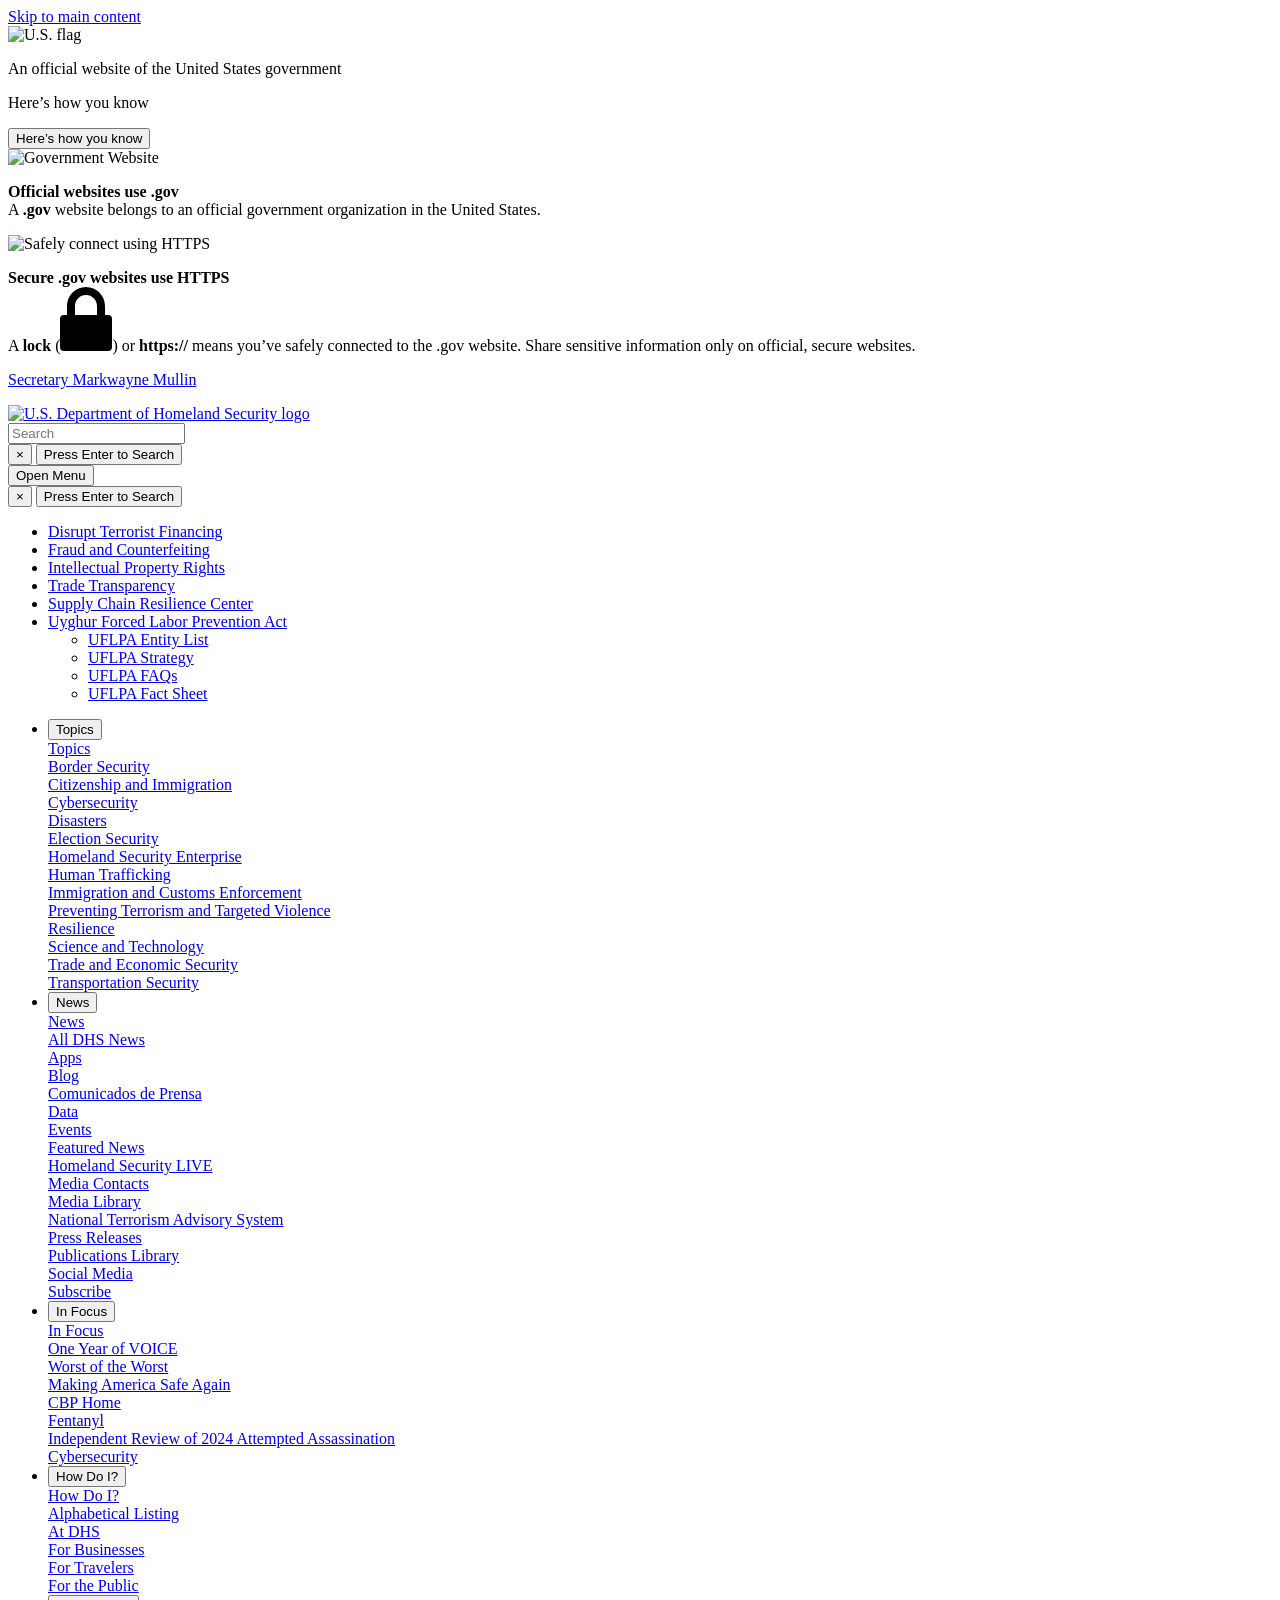
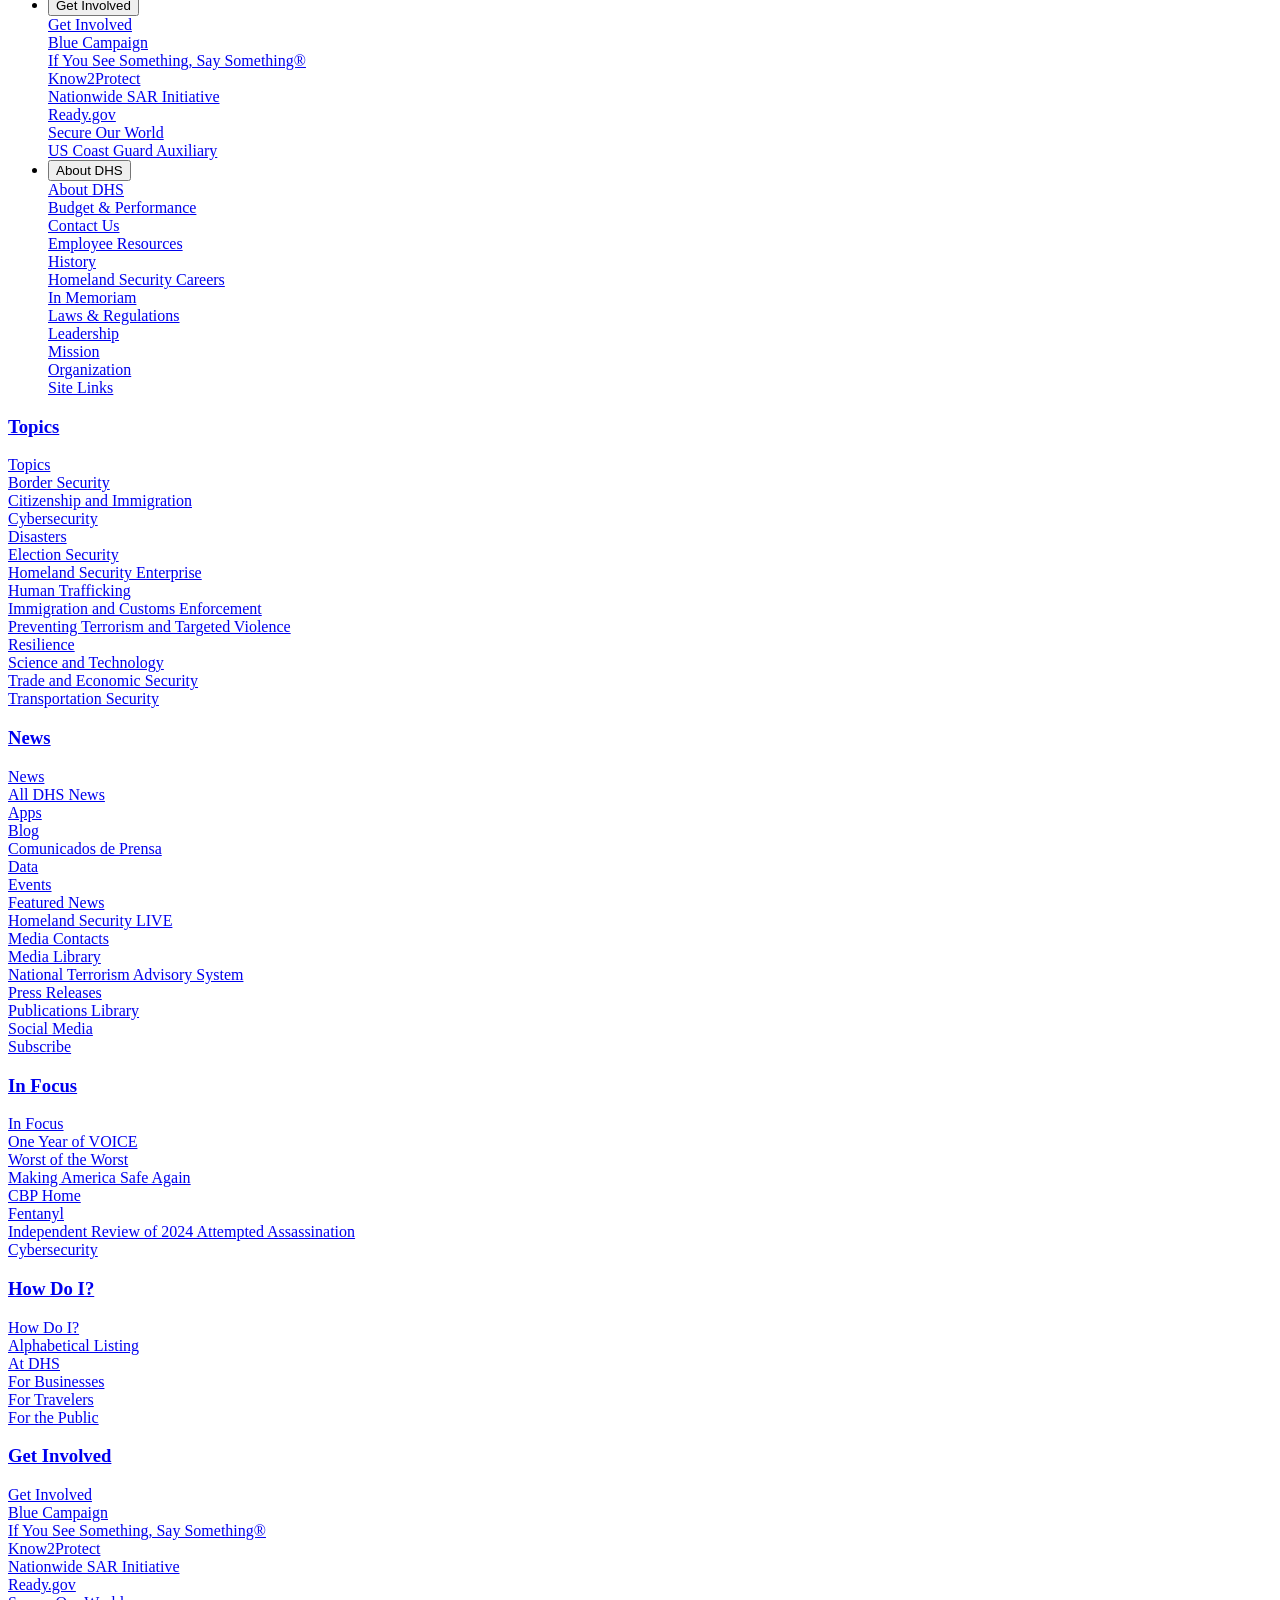
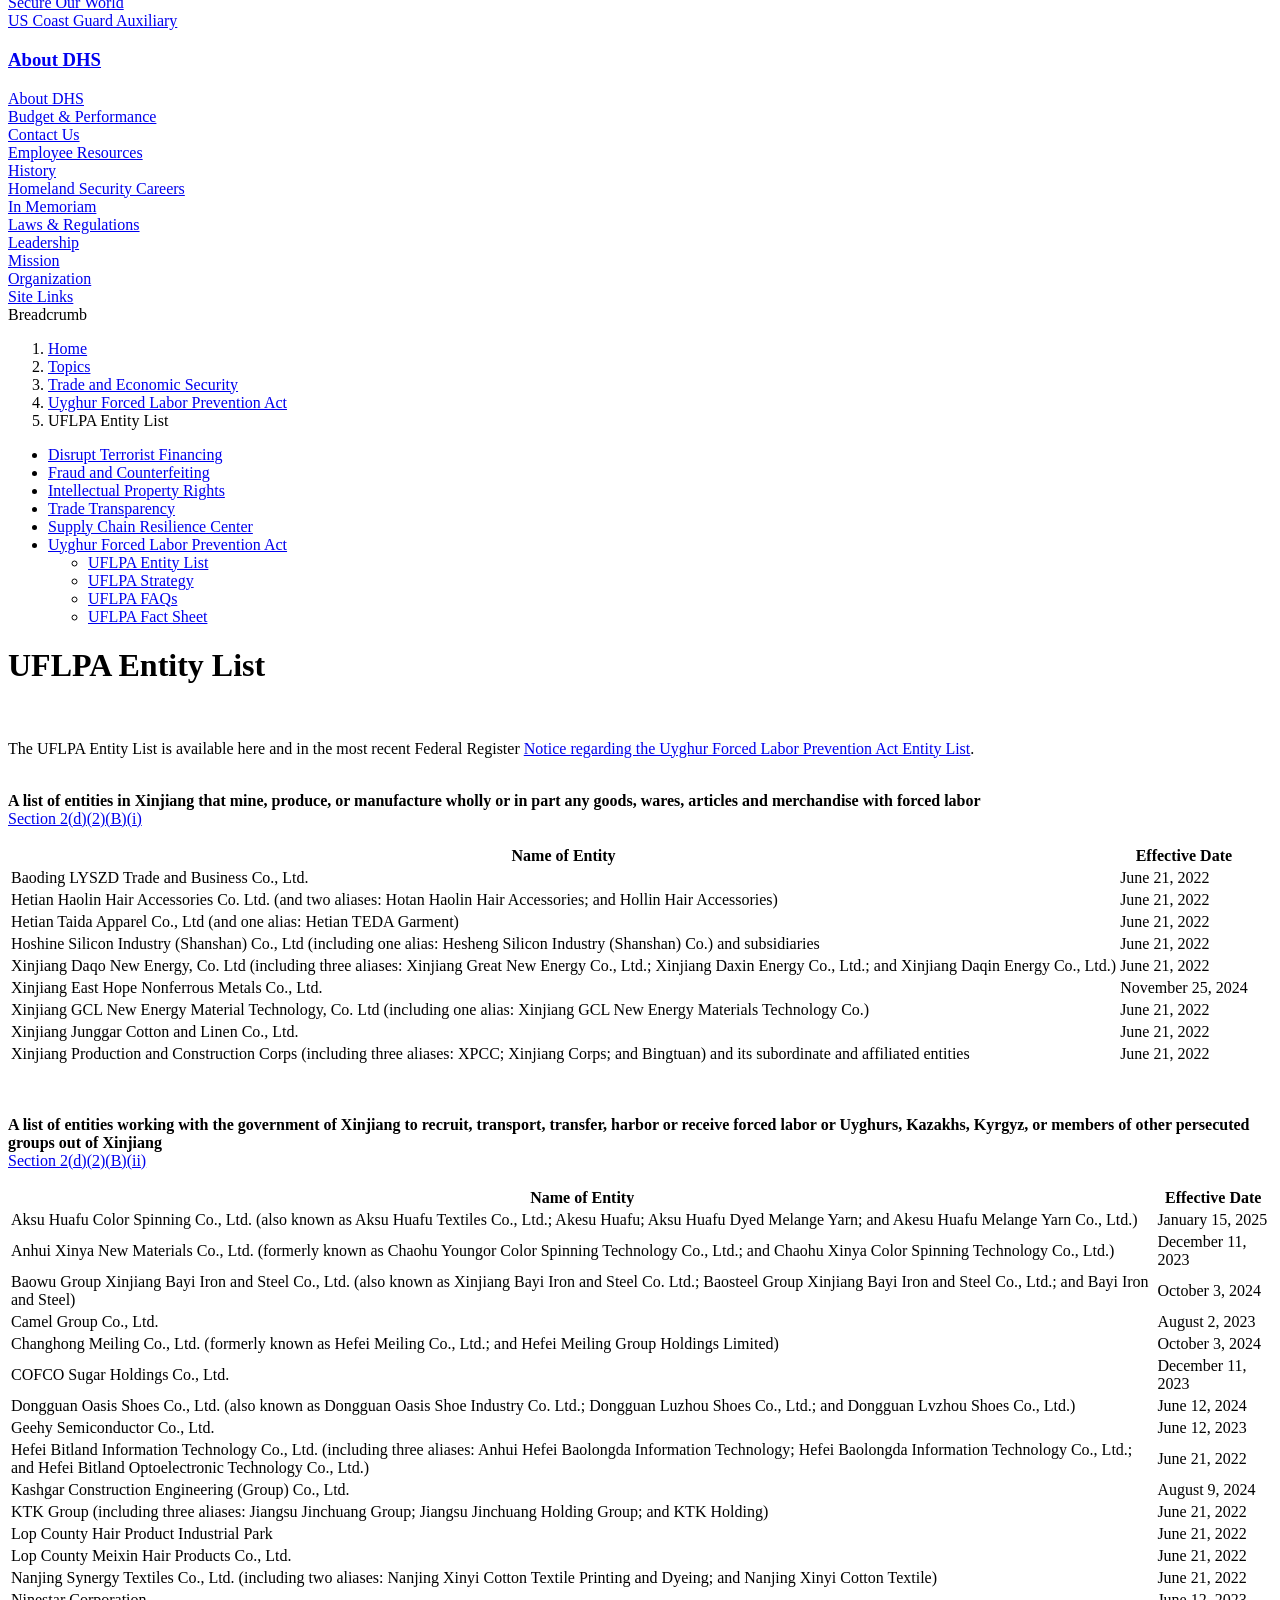
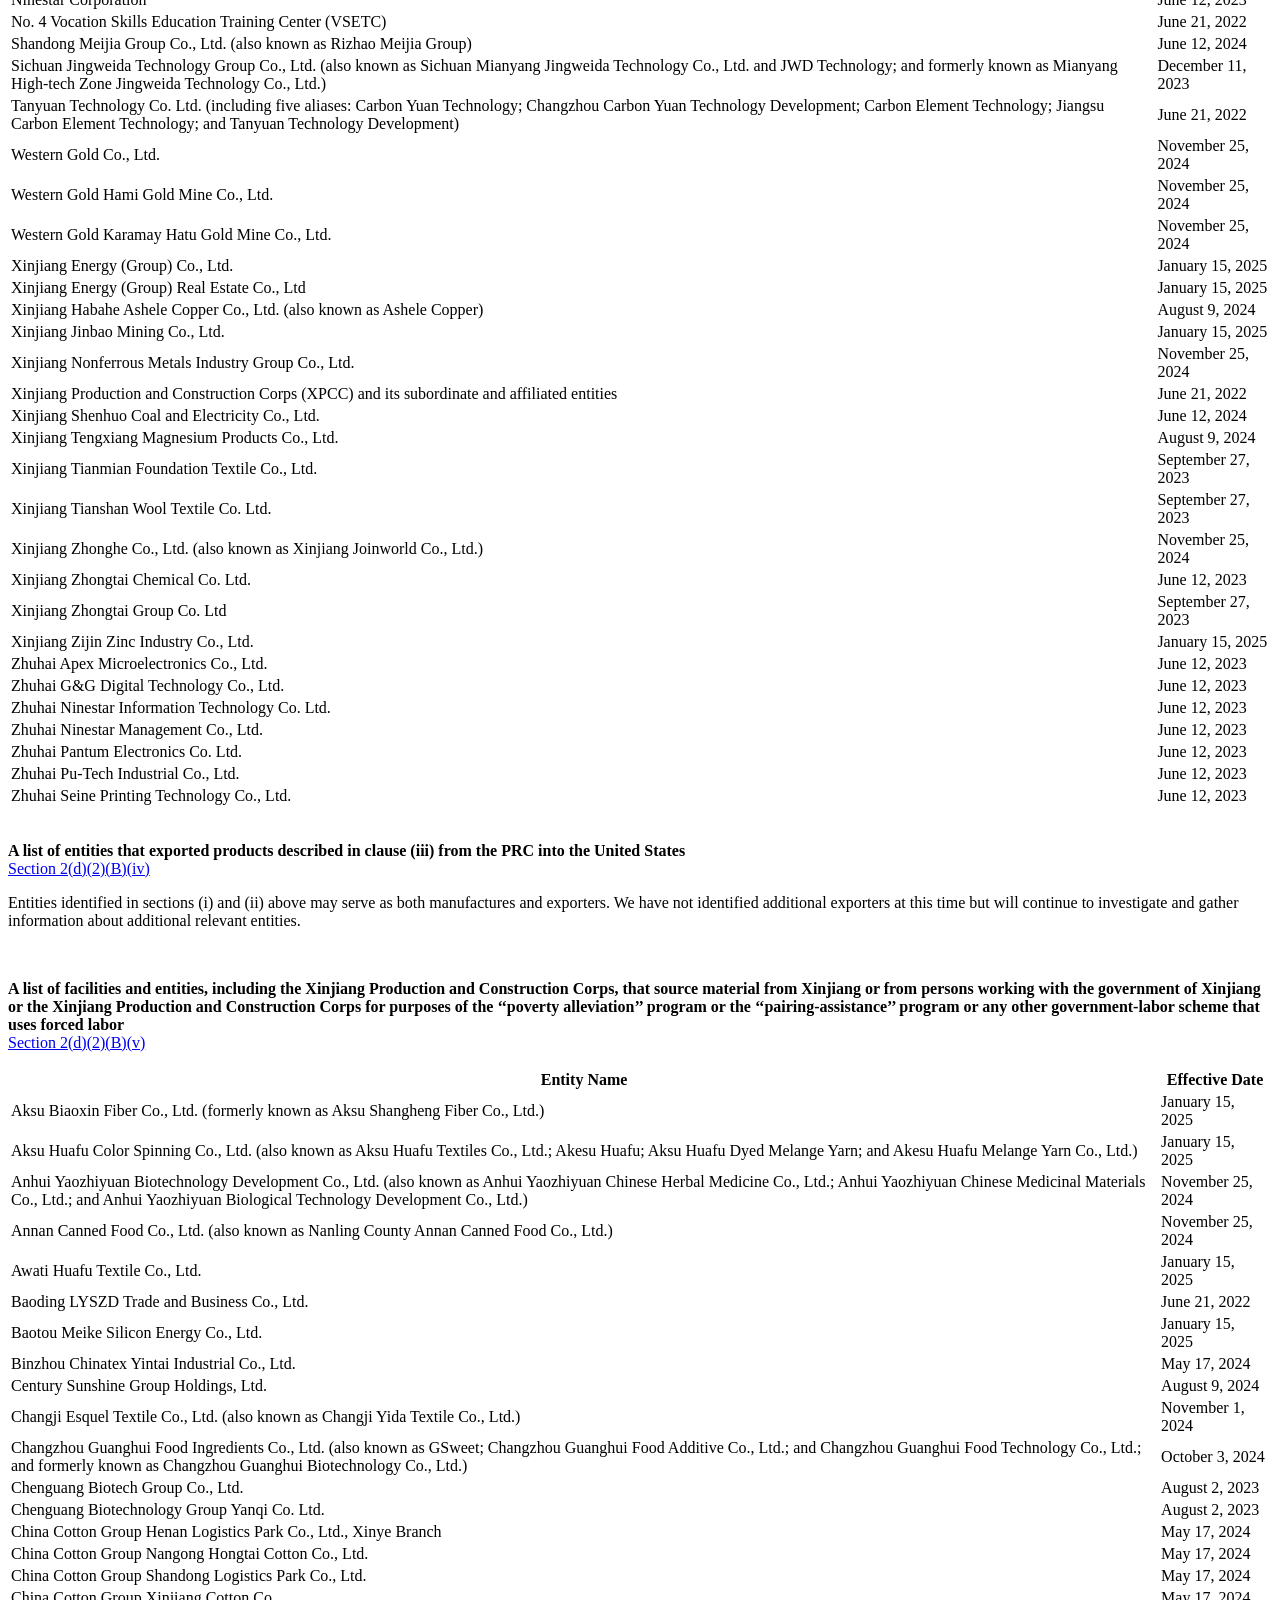
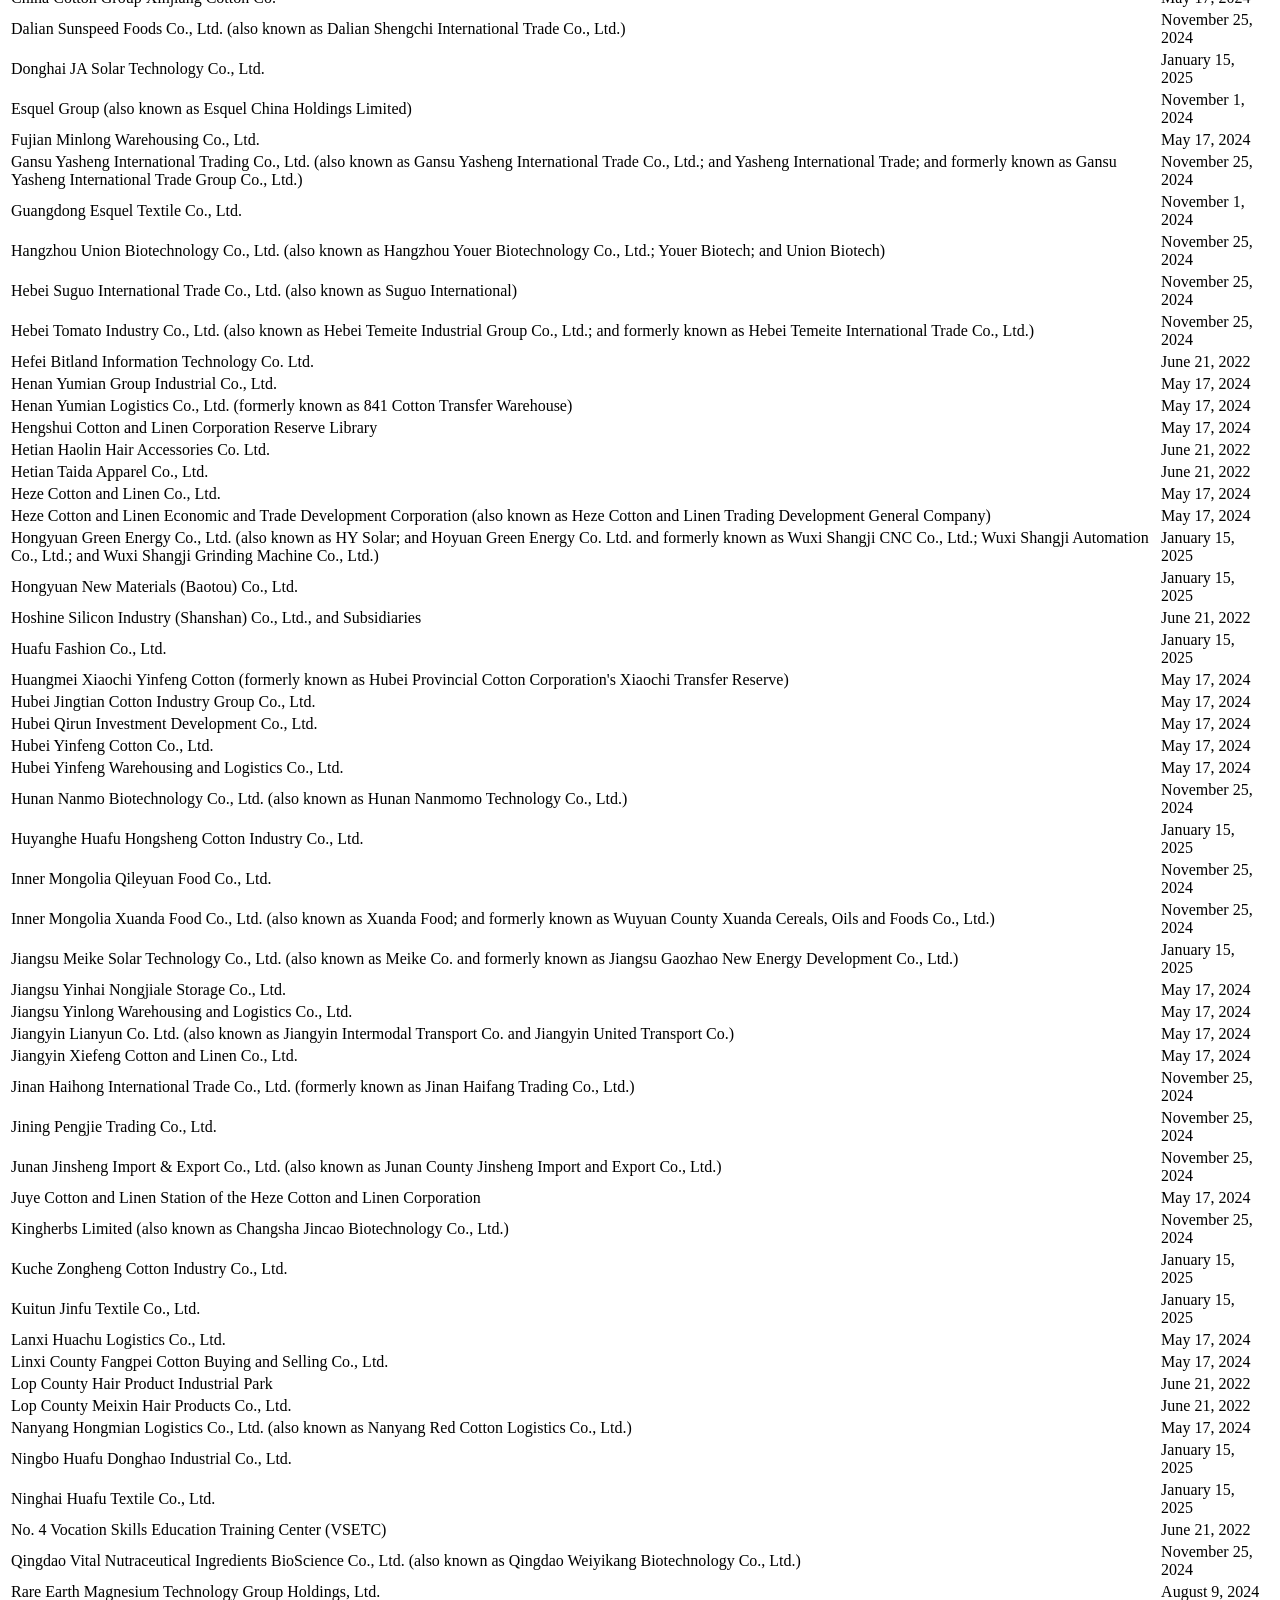
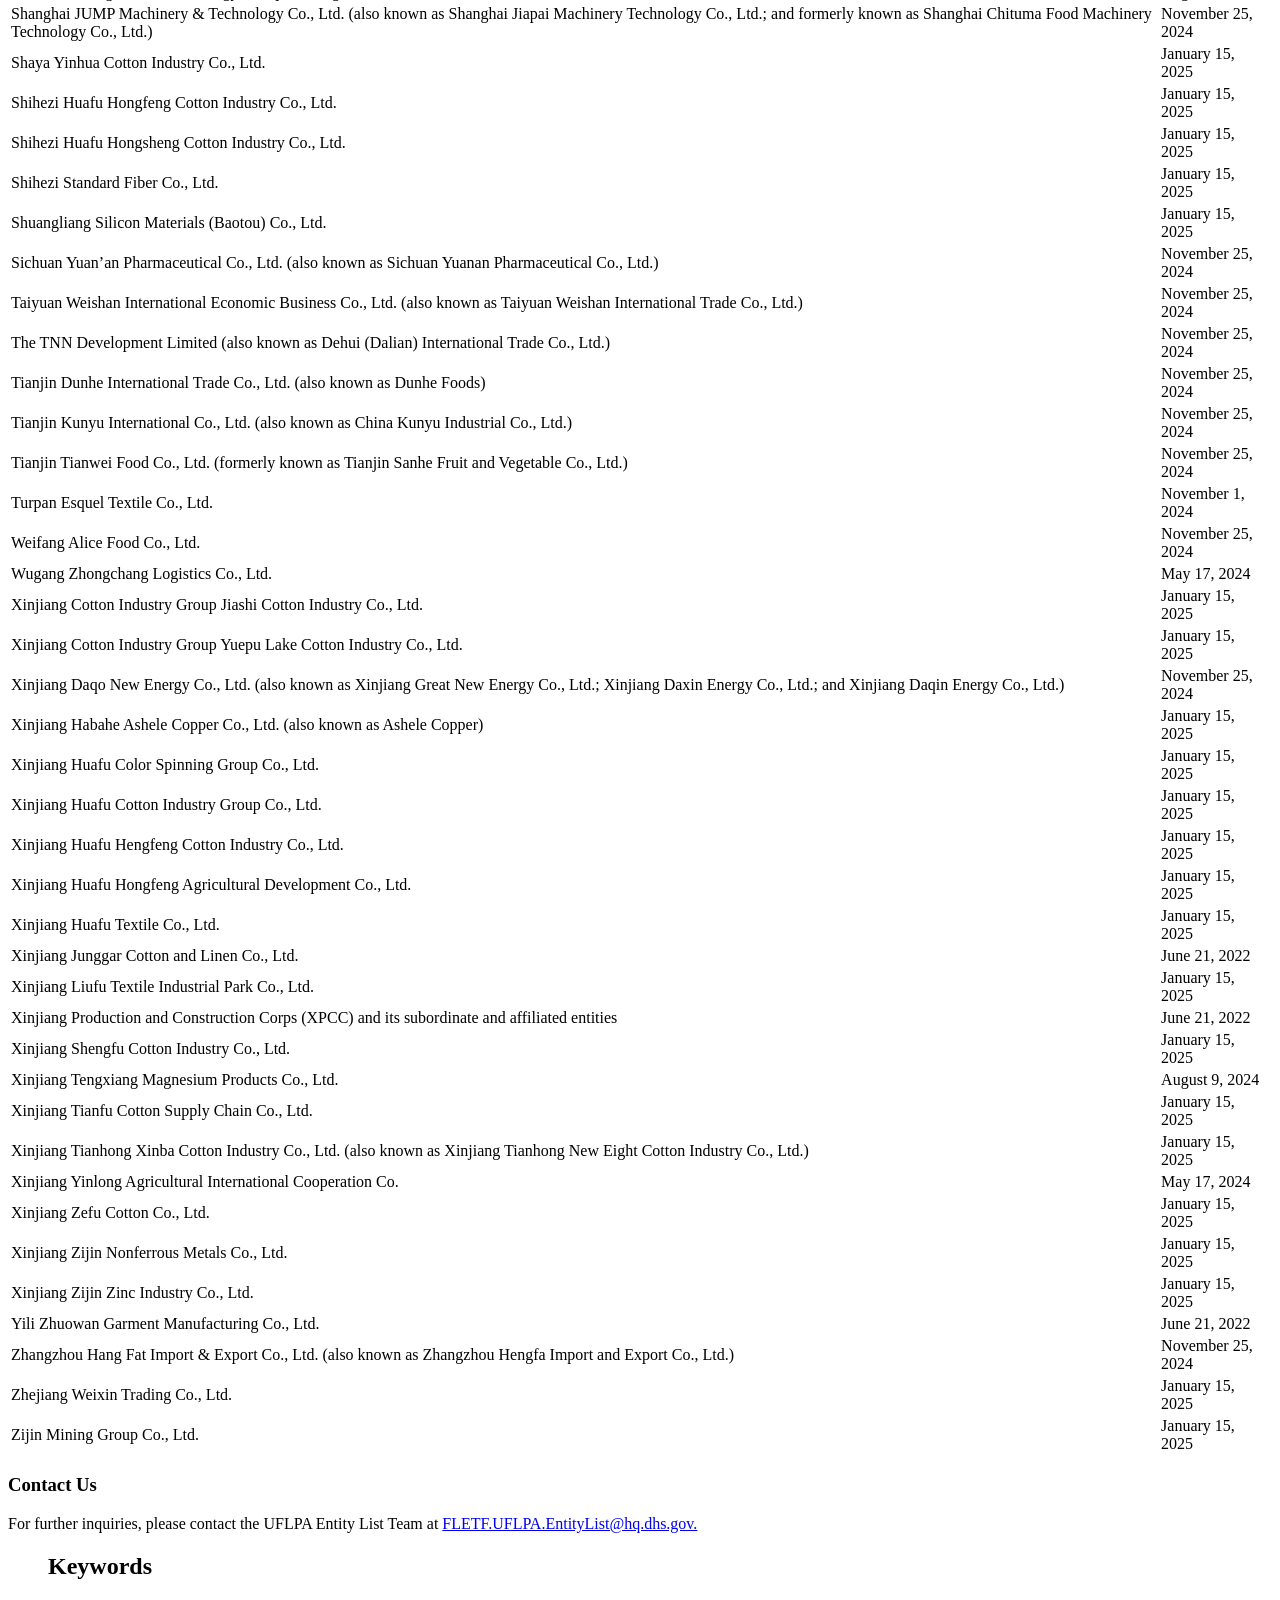
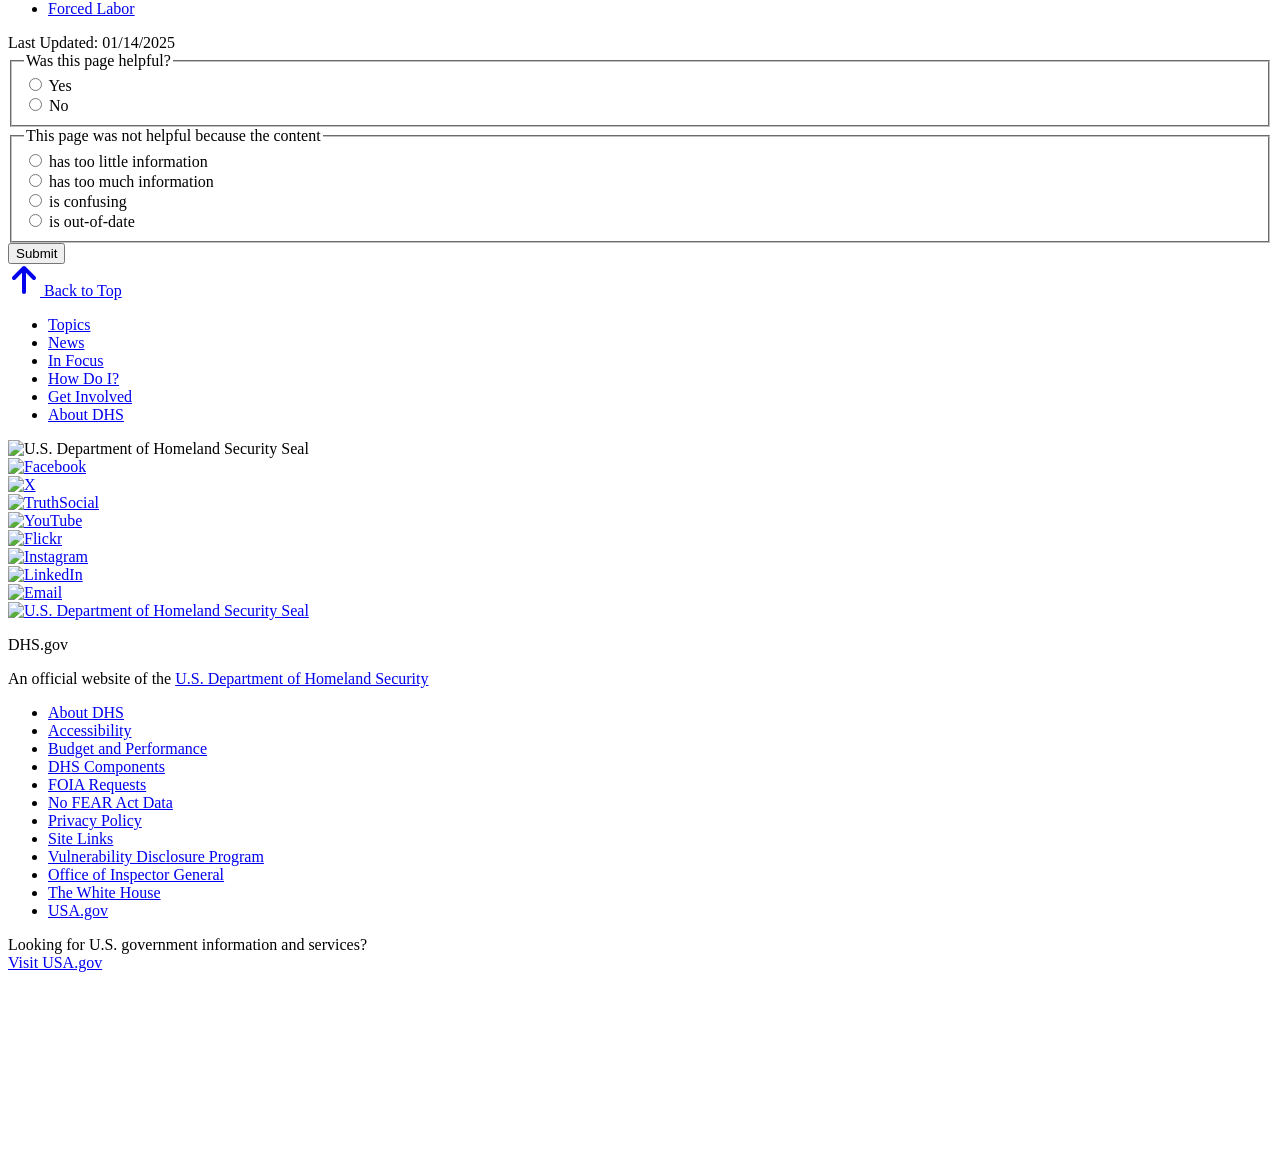
==== commit 9821aa9e: "Update DHS UFLPA snapshot" ====
--- a/data/snapshots/dhs-uflpa-entity-list.html
+++ b/data/snapshots/dhs-uflpa-entity-list.html
@@ -2,7 +2,7 @@
 <html lang="en" dir="ltr" prefix="og: https://ogp.me/ns#">
   <head>
     <meta charset="utf-8" />
-<script async src="/sites/default/files/google_analytics/gtag.js?tiabsw"></script>
+<script async src="/sites/default/files/google_analytics/gtag.js?tinlip"></script>
 <script>window.dataLayer = window.dataLayer || [];function gtag(){dataLayer.push(arguments)};gtag("js", new Date());gtag("set", "developer_id.dMDhkMT", true);gtag("config", "UA-32318423-1", {"groups":"default","anonymize_ip":true,"page_placeholder":"PLACEHOLDER_page_path","allow_ad_personalization_signals":false,"custom_map":{"dimension1":"dimension1"}});gtag("event", "custom", {"dimension1":"(PLCY) Office of Policy"});</script>
 <script>(function(w,d,s,l,i){w[l]=w[l]||[];w[l].push({'gtm.start':
 new Date().getTime(),event:'gtm.js'});var f=d.getElementsByTagName(s)[0],
@@ -36,16 +36,16 @@
 <link rel="icon" href="/themes/custom/dhs_uswds/favicon.ico" type="image/vnd.microsoft.icon" />
 
     <title>UFLPA Entity List | Homeland Security</title>
-    <link rel="stylesheet" media="all" href="/sites/default/files/css/css_90_Z5ZVv1mpK5n0gnMIXn-x5Yxk_3bXjV5wFiwLtmh4.css?delta=0&amp;language=en&amp;theme=dhs_uswds_subtheme&amp;include=[base64]" />
-<link rel="stylesheet" media="all" href="/sites/default/files/css/css_w01zPQow9quZepToafx2KFJ4SFTgiaqqAMDO9UYdDdI.css?delta=1&amp;language=en&amp;theme=dhs_uswds_subtheme&amp;include=[base64]" />
-<link rel="stylesheet" media="print" href="/sites/default/files/css/css_qKgWcEqui-emt3g0hQK1RZ0zbMaytEguSFj65I6YHig.css?delta=2&amp;language=en&amp;theme=dhs_uswds_subtheme&amp;include=[base64]" />
-<link rel="stylesheet" media="all" href="/sites/default/files/css/css_9jJWX-GPBYG_CHihUs_mS_PH3zeL1Rz4jQbbGCyN2Tc.css?delta=3&amp;language=en&amp;theme=dhs_uswds_subtheme&amp;include=[base64]" />
+    <link rel="stylesheet" media="all" href="/sites/default/files/css/css_BaWkDvmjAa-Df-n0Oj7j5wJIaQlDrsi_AxJSFoBnNKU.css?delta=0&amp;language=en&amp;theme=dhs_uswds_subtheme&amp;include=[base64]" />
+<link rel="stylesheet" media="all" href="/sites/default/files/css/css_jMibprzwjK1KSBqfEg7Ldm4Pe8qC2Vb3TfqtD92snvk.css?delta=1&amp;language=en&amp;theme=dhs_uswds_subtheme&amp;include=[base64]" />
+<link rel="stylesheet" media="print" href="/sites/default/files/css/css_BCkYM1jUtE6H4qDl3h57Egcsla2qcq_5tfvJDnlPS9k.css?delta=2&amp;language=en&amp;theme=dhs_uswds_subtheme&amp;include=[base64]" />
+<link rel="stylesheet" media="all" href="/sites/default/files/css/css_7uBOz5ptAUSHOwtWOwBFdTlZc3mZjMJC6FXp8l6SaUI.css?delta=3&amp;language=en&amp;theme=dhs_uswds_subtheme&amp;include=[base64]" />
 
     <script src="https://dap.digitalgov.gov/Universal-Federated-Analytics-Min.js?agency=DHS&amp;siteplatform=Drupal&amp;yt=true" id="_fed_an_ua_tag" async></script>
 
   
-<script>(window.BOOMR_mq=window.BOOMR_mq||[]).push(["addVar",{"rua.upush":"false","rua.cpush":"false","rua.upre":"false","rua.cpre":"true","rua.uprl":"false","rua.cprl":"false","rua.cprf":"false","rua.trans":"SJ-1cb1994d-994f-4810-88e3-325c80690b08","rua.cook":"false","rua.ims":"false","rua.ufprl":"false","rua.cfprl":"false","rua.isuxp":"false","rua.texp":"norulematch","rua.ceh":"false","rua.ueh":"false","rua.ieh.st":"0"}]);</script>
-                                <script>!function(a){var e="https://s.go-mpulse.net/boomerang/",t="addEventListener";if("False"=="True")a.BOOMR_config=a.BOOMR_config||{},a.BOOMR_config.PageParams=a.BOOMR_config.PageParams||{},a.BOOMR_config.PageParams.pci=!0,e="https://s2.go-mpulse.net/boomerang/";if(window.BOOMR_API_key="A3WTK-PERZP-2W77L-XJ2AR-542NX",function(){function n(e){a.BOOMR_onload=e&&e.timeStamp||(new Date).getTime()}if(!a.BOOMR||!a.BOOMR.version&&!a.BOOMR.snippetExecuted){a.BOOMR=a.BOOMR||{},a.BOOMR.snippetExecuted=!0;var i,_,o,r=document.createElement("iframe");if(a[t])a[t]("load",n,!1);else if(a.attachEvent)a.attachEvent("onload",n);r.src="javascript:void(0)",r.title="",r.role="presentation",(r.frameElement||r).style.cssText="width:0;height:0;border:0;display:none;",o=document.getElementsByTagName("script")[0],o.parentNode.insertBefore(r,o);try{_=r.contentWindow.document}catch(O){i=document.domain,r.src="javascript:var d=document.open();d.domain='"+i+"';void(0);",_=r.contentWindow.document}_.open()._l=function(){var a=this.createElement("script");if(i)this.domain=i;a.id="boomr-if-as",a.src=e+"A3WTK-PERZP-2W77L-XJ2AR-542NX",BOOMR_lstart=(new Date).getTime(),this.body.appendChild(a)},_.write("<bo"+'dy onload="document._l();">'),_.close()}}(),"".length>0)if(a&&"performance"in a&&a.performance&&"function"==typeof a.performance.setResourceTimingBufferSize)a.performance.setResourceTimingBufferSize();!function(){if(BOOMR=a.BOOMR||{},BOOMR.plugins=BOOMR.plugins||{},!BOOMR.plugins.AK){var e="true"=="true"?1:0,t="",n="jlvvuvliit2p22s2cyvq-f-d5c8af01a-clientnsv4-s.akamaihd.net",i="false"=="true"?2:1,_={"ak.v":"41","ak.cp":"26930","ak.ai":parseInt("102510",10),"ak.ol":"0","ak.cr":3,"ak.ipv":4,"ak.proto":"http/1.1","ak.rid":"567be558","ak.r":51513,"ak.a2":e,"ak.m":"dsca","ak.n":"essl","ak.cport":14376,"ak.gh":"23.3.12.135","ak.quicv":"","ak.tlsv":"tls1.3","ak.0rtt":"","ak.0rtt.ed":"","ak.csrc":"-","ak.acc":"bbr","ak.t":"1784288811","ak.ak":"hOBiQwZUYzCg5VSAfCLimQ==RNLRWBngpaWLD/0NFNk1AWDbFptUqjJPYk+ZYF+lBHW4E0DnQABYBAIOUlix/c3aEdkgE+nwl+yW3RPTWU41NzZucGqWTYBaFyD5yTs9Q7/hQvmulQpaIGdSNQpnm5Ygsu+oE8NbfEAQf9Kp6G+uh4J8r6YpMyjIec5SckQg2OYvhwBF9rtFRk5r4WWhQ2PsNO5JGmJKsLEYiX2puvOQhRnkU+tKCo8yrqwRCvtPlKNBEjOWeMAFM1mlPC5IT8yEM81G9SB+C20dpUAj3cqPg/qsR8ZUAu3q4qnW8evNU4Q3rD4nGXxqZVCSQAA522Lf1W5a98pawdONi8f2oqKcfeIN2KkMPF0jLpnWku39sryDZSylwZNGogGfWIsRkNddR9/O0auSfpf7olU5aP1WaDZxtcXTPbDZtSKtB7RRwbw=","ak.pv":"540","ak.dpoabenc":"","ak.tf":i};if(""!==t)_["ak.ruds"]=t;var o={i:!1,av:function(e){var t="http.initiator";if(e&&(!e[t]||"spa_hard"===e[t]))_["ak.feo"]=void 0!==a.aFeoApplied?1:0,BOOMR.addVar(_)},rv:function(){var a=["ak.cport","ak.cr","ak.csrc","ak.gh","ak.ipv","ak.m","ak.n","ak.ol","ak.proto","ak.quicv","ak.tlsv","ak.0rtt","ak.0rtt.ed","ak.r","ak.acc","ak.t","ak.tf"];BOOMR.removeVar(a)}};BOOMR.plugins.AK={akVars:_,akDNSPreFetchDomain:n,init:function(){if(!o.i){var a=BOOMR.subscribe;a("before_beacon",o.av,null,null),a("onbeacon",o.rv,null,null),o.i=!0}return this},is_complete:function(){return!0}}}}()}(window);</script><script >bazadebezolkohpepadr="1378921068"</script><script type="text/javascript" src="https://www.dhs.gov/akam/13/5230a87e"  defer></script></head>
+<script>(window.BOOMR_mq=window.BOOMR_mq||[]).push(["addVar",{"rua.upush":"false","rua.cpush":"false","rua.upre":"false","rua.cpre":"false","rua.uprl":"false","rua.cprl":"false","rua.cprf":"false","rua.trans":"SJ-8426f457-6afd-4b3a-bd65-643ab7ae517d","rua.cook":"false","rua.ims":"false","rua.ufprl":"false","rua.cfprl":"false","rua.isuxp":"false","rua.texp":"norulematch","rua.ceh":"false","rua.ueh":"false","rua.ieh.st":"0"}]);</script>
+                                <script>!function(a){var e="https://s.go-mpulse.net/boomerang/",t="addEventListener";if("False"=="True")a.BOOMR_config=a.BOOMR_config||{},a.BOOMR_config.PageParams=a.BOOMR_config.PageParams||{},a.BOOMR_config.PageParams.pci=!0,e="https://s2.go-mpulse.net/boomerang/";if(window.BOOMR_API_key="A3WTK-PERZP-2W77L-XJ2AR-542NX",function(){function n(e){a.BOOMR_onload=e&&e.timeStamp||(new Date).getTime()}if(!a.BOOMR||!a.BOOMR.version&&!a.BOOMR.snippetExecuted){a.BOOMR=a.BOOMR||{},a.BOOMR.snippetExecuted=!0;var i,_,o,r=document.createElement("iframe");if(a[t])a[t]("load",n,!1);else if(a.attachEvent)a.attachEvent("onload",n);r.src="javascript:void(0)",r.title="",r.role="presentation",(r.frameElement||r).style.cssText="width:0;height:0;border:0;display:none;",o=document.getElementsByTagName("script")[0],o.parentNode.insertBefore(r,o);try{_=r.contentWindow.document}catch(O){i=document.domain,r.src="javascript:var d=document.open();d.domain='"+i+"';void(0);",_=r.contentWindow.document}_.open()._l=function(){var a=this.createElement("script");if(i)this.domain=i;a.id="boomr-if-as",a.src=e+"A3WTK-PERZP-2W77L-XJ2AR-542NX",BOOMR_lstart=(new Date).getTime(),this.body.appendChild(a)},_.write("<bo"+'dy onload="document._l();">'),_.close()}}(),"".length>0)if(a&&"performance"in a&&a.performance&&"function"==typeof a.performance.setResourceTimingBufferSize)a.performance.setResourceTimingBufferSize();!function(){if(BOOMR=a.BOOMR||{},BOOMR.plugins=BOOMR.plugins||{},!BOOMR.plugins.AK){var e="false"=="true"?1:0,t="",n="cr3onfci67gsi2tdknna-f-09e636380-clientnsv4-s.akamaihd.net",i="false"=="true"?2:1,_={"ak.v":"41","ak.cp":"26930","ak.ai":parseInt("102510",10),"ak.ol":"0","ak.cr":18,"ak.ipv":4,"ak.proto":"http/1.1","ak.rid":"adda302f","ak.r":49882,"ak.a2":e,"ak.m":"dsca","ak.n":"essl","ak.cport":23584,"ak.gh":"23.210.6.196","ak.quicv":"","ak.tlsv":"tls1.3","ak.0rtt":"","ak.0rtt.ed":"","ak.csrc":"-","ak.acc":"bbr","ak.t":"1784894298","ak.ak":"hOBiQwZUYzCg5VSAfCLimQ==5GPm7aC/+cvQmbLmAVuWheGJ/SPqOjKw7cfaqbWZtrw0038n53NO/6INqZukUt0jD6Qe7LUrn8fTO6uPqi56VYEkn68utah5bS9XMgPyKdn0EhRANcMvk25SZzF65YoIZeyPJjphOi1qLGx4X62yBzqPX4yI2/pf4OFy3MXk7DOAScduQRsulx1Idhspoxwa8/PWx1UXl56TTUs8uSjr6+l8Heabc65Lg8q05PjRb08klFsqMo7mv+3EQtgBQ6z/Yh0j2MO8K7vA9fSDSS85mGjDEj5nG9vX/NTLa+1ZxlTCVO6LXkH/miCbBrnV0cUOPlph0asYXVog5eOKxTZRTGy7n9PBVHieJ90Vya+XliB3qqnNxzjOGgGko1JZxt38NPz2Iy8IU69GcC1vzehVmE5Oh8s1o5BlRJuABpfedrQ=","ak.pv":"540","ak.dpoabenc":"","ak.tf":i};if(""!==t)_["ak.ruds"]=t;var o={i:!1,av:function(e){var t="http.initiator";if(e&&(!e[t]||"spa_hard"===e[t]))_["ak.feo"]=void 0!==a.aFeoApplied?1:0,BOOMR.addVar(_)},rv:function(){var a=["ak.cport","ak.cr","ak.csrc","ak.gh","ak.ipv","ak.m","ak.n","ak.ol","ak.proto","ak.quicv","ak.tlsv","ak.0rtt","ak.0rtt.ed","ak.r","ak.acc","ak.t","ak.tf"];BOOMR.removeVar(a)}};BOOMR.plugins.AK={akVars:_,akDNSPreFetchDomain:n,init:function(){if(!o.i){var a=BOOMR.subscribe;a("before_beacon",o.av,null,null),a("onbeacon",o.rv,null,null),o.i=!0}return this},is_complete:function(){return!0}}}}()}(window);</script><script >bazadebezolkohpepadr="1610544967"</script><script type="text/javascript" src="https://www.dhs.gov/akam/13/5ffef769"  defer></script></head>
   <body class="theme-dhs_uswds_subtheme theme-base-dhs_uswds theme-base-uswds theme-base-classy theme-base-stable path-node page-node-type-site-page">
         <a href="#main-content" class="visually-hidden focusable skip-link">
       Skip to main content
@@ -106,10 +106,68 @@
 
   <div class="grid-container header-top">
       <div class="region region-header-top">
-    <div class="views-element-container block block-views block-views-blockalert-box-block-1" id="block-views-block-alert-box-block-1">
-  
-    
-      <div><div class="view view-alert-box view-id-alert_box view-display-id-block_1 js-view-dom-id-68979acff389d355cf94a5f5b742e3f14cc9fe2941e3f9b4710abb5e21c8054f">
+    <div id="block-dhs-uswds-subtheme-headersearchboxhotfix" class="block block-block-content block-block-content535a5f8b-1c9f-4876-b46e-e70bf11d6d8e">
+  
+    
+        <div class="layout layout--onecol">
+    <div  class="layout__region layout__region--content">
+      
+            <div class="clearfix text-formatted field field--name-body field--type-text-with-summary field--label-hidden field__item"><style data-hotfix>
+input[name="goog"] {
+display: none;
+}
+</style><script>
+(function () {
+  'use strict';
+  function clearSearchField() {
+    var input = document.querySelector(
+      '.region.region-header form.search-form input[type="search"][name="goog"]'
+    );
+    if (input && !input.dataset.userEdited) {
+      input.value = '';
+      input.defaultValue = '';
+    }
+  }
+  function initializeSearchClear() {
+    var input = document.querySelector(
+      '.region.region-header form.search-form input[type="search"][name="goog"]'
+    );
+    if (!input) {
+      return;
+    }
+    // Stop automatic clearing once the visitor starts using the field.
+    input.addEventListener('input', function () {
+      input.dataset.userEdited = 'true';
+    }, { once: true });
+    clearSearchField();
+    // Catch delayed browser autofill or form-state restoration.
+    window.requestAnimationFrame(clearSearchField);
+    window.setTimeout(clearSearchField, 0);
+    window.setTimeout(clearSearchField, 100);
+    window.setTimeout(clearSearchField, 500);
+    document.querySelector('input[name="goog"]').style.setProperty('display','block','important');
+  }
+  if (document.readyState === 'loading') {
+    document.addEventListener('DOMContentLoaded', initializeSearchClear);
+  }
+  else {
+    initializeSearchClear();
+  }
+  // Covers values restored from the browser back/forward cache.
+  window.addEventListener('pageshow', function () {
+    window.setTimeout(clearSearchField, 0);
+  });
+})();
+</script></div>
+      
+    </div>
+  </div>
+
+  </div>
+<div class="views-element-container block block-views block-views-blockalert-box-block-1" id="block-views-block-alert-box-block-1">
+  
+    
+      <div><div class="view view-alert-box view-id-alert_box view-display-id-block_1 js-view-dom-id-727055b1f6a14a4db8ca27a25457a544b8e05ffd9d88ad51350dc0618c5b47a2">
   
     
       
@@ -2133,7 +2191,7 @@
   
     
       <div id="feedback-form-container"><form action="/uflpa-entity-list" method="post" id="wcm-node-feedbackfeedback" accept-charset="UTF-8">
-  <input data-drupal-selector="edit-node-id" type="hidden" name="node_id" value="47976" />
+  <input data-drupal-selector="edit-node-id" type="hidden" name="node_id" value="50571" />
 <fieldset data-drupal-selector="edit-wcm-node-feedback-intro-question" id="edit-wcm-node-feedback-intro-question--wrapper" class="fieldgroup form-composite usa-fieldset js-form-item form-item js-form-wrapper form-wrapper">
       <legend class="usa-legend">
     <span class="fieldset-legend">Was this page helpful?</span>
@@ -2203,7 +2261,7 @@
 </div>
 <div id="form-messages"></div>
 <input title="Submit" class="usa-button--gradient button js-form-submit form-submit usa-button" data-drupal-selector="edit-submit" type="submit" id="edit-submit" name="op" value="Submit" />
-<div id="wcm_node_feedback_form"></div><input autocomplete="off" data-drupal-selector="form-ekg1vni0uabz3j7ir5vbvqepjavry1zysagulk0-qry" type="hidden" name="form_build_id" value="form-Ekg1vNi0UaBZ3j7ir5VbvQepJAvRy1zYSAgUlk0_QrY" />
+<div id="wcm_node_feedback_form"></div><input autocomplete="off" data-drupal-selector="form-kqzhutajhrhkft3gw0ycu0xi8aspvbzj9n78pnw9zey" type="hidden" name="form_build_id" value="form-kQzHutAjhrhkfT3Gw0Ycu0XI8ASpVbzj9n78Pnw9zEY" />
 <input data-drupal-selector="edit-wcm-node-feedbackfeedback" type="hidden" name="form_id" value="wcm_node_feedback.feedback" />
 
 </form>
@@ -2464,16 +2522,16 @@
   </div>
 
     
-    <script type="application/json" data-drupal-selector="drupal-settings-json">{"path":{"baseUrl":"\/","pathPrefix":"","currentPath":"node\/54150","currentPathIsAdmin":false,"isFront":false,"currentLanguage":"en"},"pluralDelimiter":"\u0003","suppressDeprecationErrors":true,"ajaxPageState":{"libraries":"[base64]","theme":"dhs_uswds_subtheme","theme_token":null},"ajaxTrustedUrl":{"form_action_p_pvdeGsVG5zNF_XLGPTvYSKCf43t8qZYSwcfZl2uzM":true,"\/ajax\/node_feedback?node=47976":true},"extlink_extra":{"extlink_alert_type":"modal","extlink_modal_width":"420px","extlink_alert_timer":0,"extlink_alert_url":"https:\/\/www.dhs.gov\/now-leaving","extlink_cache_fix":1,"extlink_exclude_warning":"","extlink_508_fix":1,"extlink_508_text":" [external link]","extlink_url_override":0,"extlink_url_params":[]},"google_analytics":{"account":"UA-32318423-1","trackOutbound":true,"trackMailto":true,"trackDownload":true,"trackDownloadExtensions":"7z|aac|arc|arj|asf|asx|avi|bin|csv|doc(x|m)?|dot(x|m)?|exe|flv|gif|gz|gzip|hqx|jar|jpe?g|js|mp(2|3|4|e?g)|mov(ie)?|msi|msp|pdf|phps|png|ppt(x|m)?|pot(x|m)?|pps(x|m)?|ppam|sld(x|m)?|thmx|qtm?|ra(m|r)?|sea|sit|tar|tgz|torrent|txt|wav|wma|wmv|wpd|xls(x|m|b)?|xlt(x|m)|xlam|xml|z|zip"},"wcmSurvey":{"userPercentage":"25","pageDepth":"2","url":"https:\/\/www.surveymonkey.com\/s\/dhs-survey","force":false,"surveyRetakeTimeout":"30","surveyPopup":"\u003Cdiv id=\u0022wcm-survey-popup\u0022 class=\u0022\u0022\u003E\n            \u003Cdiv class=\u0022survey-logo-wrap survey-logo-img\u0022\u003E\n            \u003Cimg id=\u0022survey-logo\u0022 alt=\u0022 Logo\u0022 src=\u0022\/profiles\/dhsd8_gov\/themes\/custom\/dhs_uswds_subtheme\/DHS_RGB_Hor_TR.svg\u0022\/\u003E\n        \u003C\/div\u003E\n\n        \u003Cdiv class=\u0022message\u0022\u003E\n        \u003Cp\u003EYou have been selected to participate in a brief survey about your experience today with DHS.gov.\u003C\/p\u003E\r\n\n    \u003C\/div\u003E\n\u003C\/div\u003E\n","survey":{"sid":"1","title":"Thank you for visiting our website.","body":"\u003Cp\u003EYou have been selected to participate in a brief survey about your experience today with DHS.gov.\u003C\/p\u003E\r\n","url":"https:\/\/www.surveymonkey.com\/s\/dhs-survey","targetlang":"en","yeslabel":"Yes, I\u0027ll give feedback","nolabel":"No Thanks","yestitle":"Yes, I\u0027ll give feedback","notitle":"No Thanks, I do not want to give feedback","is_active":"1","patterns":[],"force":false},"debugMode":false,"position":"centered","offset":"","height":"320","width":"","maxHeight":"","maxWidth":"100%"},"data":{"extlink":{"extTarget":false,"extTargetAppendNewWindowDisplay":false,"extTargetAppendNewWindowLabel":"(opens in a new window)","extTargetNoOverride":false,"extNofollow":false,"extTitleNoOverride":false,"extNoreferrer":true,"extFollowNoOverride":false,"extClass":"ext","extLabel":"(link is external)","extImgClass":false,"extSubdomains":true,"extExclude":"(\\.fayze2\\.com|\\.gov|\\.mil|feedburner\\.com|www\\.facebook\\.com\\\/homelandsecurity|www\\.facebook\\.com\\\/ntasalerts|twitter\\.com|www\\.twitter\\.com|x\\.com|www\\.youtube\\.com\\\/user\\\/ushomelandsecurity|www\\.surveymonkey\\.com|homelandsecurity\\.ideascale\\.com|tel:|sms:|www\\.gocoastguard\\.com|section508testing\\.org|JavaScript:void()|tel:|sms:|www\\.gocoastguard\\.com|itunes\\.apple\\.com|pcast:\\\/\\\/www\\.dhs\\.gov|play\\.google\\.com|dvidshub\\.net|join\\.cgaux\\.org|appengine\\.egov\\.com\\\/apps\\\/ar\\\/DFA\\\/RealID|www\\.guamtax\\.com\\\/about\\\/mvd\\.html|www\\.ksrevenue\\.org\\\/dovrealid\\.html|www\\.expresslane\\.org\\\/Pages\\\/default\\.aspx|dmvnv\\.com\\\/realid\\.htm|www\\.scdmvonline\\.com\\\/Driver\\-Services\\\/Drivers\\-License\\\/REAL\\-ID|www\\.dot\\.state\\.wy\\.us\\\/home\\\/driver\\_license\\_records\\\/driver\\-license\\.html|www\\.youtube\\.com|www\\.facebook\\.com|www\\.linkedin\\.com|instagram\\.com|www\\.flickr\\.com|threads\\.net|bsky\\.app|truthsocial\\.com|www\\.reddit\\.com)","extInclude":"","extCssExclude":"#wcm-survey-popup","extCssInclude":"","extCssExplicit":"","extAlert":false,"extAlertText":"\u0026lt;style type=\u0026quot;text\/css\u0026quot;\u0026gt;.ui-dialog .ui-dialog-titlebar {background-color: #005288;color: #FFFFFF;}\r\n\u0026lt;\/style\u0026gt;\u0026lt;p style=\u0026quot;display:flex;justify-content:center;\u0026quot;\u0026gt;\u0026lt;img style=\u0026quot;height:auto;width:55%;\u0026quot; alt=\u0026quot;\u0026quot; src=\u0026quot;\/themes\/custom\/dhs_uswds\/logo.png\u0026quot;\u0026gt;\u0026lt;\/p\u0026gt;\u0026lt;h4\u0026gt;You are now leaving the Department of Homeland Security\u0026#039;s website and headed towards:\u0026lt;\/h4\u0026gt;\u0026lt;p\u0026gt;[extlink:external-url]\u0026lt;\/p\u0026gt;\u0026lt;p\u0026gt;Are you sure you want to proceed?\u0026lt;\/p\u0026gt;\u0026lt;div class=\u0026quot;usa-button-group\u0026quot;\u0026gt;\u0026lt;div style=\u0026quot;margin:1rem;width:100%;\u0026quot;\u0026gt;\u0026lt;a class=\u0026quot;usa-button\u0026quot; style=\u0026quot;background-color:#477326;color:white;width:100%;\u0026quot; href=\u0026quot;[extlink:external-url]\u0026quot;\u0026gt;Yes\u0026lt;\/a\u0026gt;\u0026lt;\/div\u0026gt;\u0026lt;div style=\u0026quot;margin:1rem;width:100%;\u0026quot;\u0026gt;\u0026lt;a class=\u0026quot;usa-button usa-button--outline\u0026quot; style=\u0026quot;color:#005288;width:100%;\u0026quot; href=\u0026quot;[extlink:back-url]\u0026quot;\u0026gt;No, return to DHS.gov\u0026lt;\/a\u0026gt;\u0026lt;\/div\u0026gt;\u0026lt;\/div\u0026gt;\u0026lt;p\u0026gt;For more information, read the \u0026lt;a href=\u0026quot;https:\/\/www.dhs.gov\/linking-policy\u0026quot; title=\u0026quot;Linking Policy\u0026quot;\u0026gt;DHS.gov linking policy\u0026lt;\/a\u0026gt;.\u0026lt;\/p\u0026gt;","extHideIcons":false,"mailtoClass":"mailto","telClass":"0","mailtoLabel":"(link sends email)","telLabel":"(link is a phone number)","extUseFontAwesome":false,"extIconPlacement":"before","extPreventOrphan":false,"extFaLinkClasses":"fa fa-external-link","extFaMailtoClasses":"fa fa-envelope-o","extAdditionalLinkClasses":"","extAdditionalMailtoClasses":"","extAdditionalTelClasses":"","extFaTelClasses":"fa fa-phone","allowedDomains":null,"extExcludeNoreferrer":""}},"ajax":{"edit-submit":{"callback":"::callback","wrapper":"feedback-form-container","method":"replace","effect":"fade","progress":{"message":""},"url":"\/ajax\/node_feedback?node=47976","event":"mousedown","keypress":true,"prevent":"click","httpMethod":"POST","dialogType":"ajax","submit":{"_triggering_element_name":"op","_triggering_element_value":"Submit"}}},"dhs_uswds_subtheme":{"primaryMenuLastTabbedElementSelector":"ul.usa-nav__primary.usa-accordion li:last-child button","headerScrollThreshold":57},"user":{"uid":0,"permissionsHash":"31d1a172d5690b115ed616b9cd1164ecef985d5a4b2e4ea094b134fa62b56c5f"}}</script>
+    <script type="application/json" data-drupal-selector="drupal-settings-json">{"path":{"baseUrl":"\/","pathPrefix":"","currentPath":"node\/54150","currentPathIsAdmin":false,"isFront":false,"currentLanguage":"en"},"pluralDelimiter":"\u0003","suppressDeprecationErrors":true,"ajaxPageState":{"libraries":"[base64]","theme":"dhs_uswds_subtheme","theme_token":null},"ajaxTrustedUrl":{"form_action_p_pvdeGsVG5zNF_XLGPTvYSKCf43t8qZYSwcfZl2uzM":true,"\/ajax\/node_feedback?node=50571":true},"extlink_extra":{"extlink_alert_type":"modal","extlink_modal_width":"420px","extlink_alert_timer":0,"extlink_alert_url":"https:\/\/www.dhs.gov\/now-leaving","extlink_cache_fix":1,"extlink_exclude_warning":"","extlink_508_fix":1,"extlink_508_text":" [external link]","extlink_url_override":0,"extlink_url_params":[]},"google_analytics":{"account":"UA-32318423-1","trackOutbound":true,"trackMailto":true,"trackDownload":true,"trackDownloadExtensions":"7z|aac|arc|arj|asf|asx|avi|bin|csv|doc(x|m)?|dot(x|m)?|exe|flv|gif|gz|gzip|hqx|jar|jpe?g|js|mp(2|3|4|e?g)|mov(ie)?|msi|msp|pdf|phps|png|ppt(x|m)?|pot(x|m)?|pps(x|m)?|ppam|sld(x|m)?|thmx|qtm?|ra(m|r)?|sea|sit|tar|tgz|torrent|txt|wav|wma|wmv|wpd|xls(x|m|b)?|xlt(x|m)|xlam|xml|z|zip"},"wcmSurvey":{"userPercentage":"25","pageDepth":"2","url":"https:\/\/www.surveymonkey.com\/s\/dhs-survey","force":false,"surveyRetakeTimeout":"30","surveyPopup":"\u003Cdiv id=\u0022wcm-survey-popup\u0022 class=\u0022\u0022\u003E\n            \u003Cdiv class=\u0022survey-logo-wrap survey-logo-img\u0022\u003E\n            \u003Cimg id=\u0022survey-logo\u0022 alt=\u0022 Logo\u0022 src=\u0022\/profiles\/dhsd8_gov\/themes\/custom\/dhs_uswds_subtheme\/DHS_RGB_Hor_TR.svg\u0022\/\u003E\n        \u003C\/div\u003E\n\n        \u003Cdiv class=\u0022message\u0022\u003E\n        \u003Cp\u003EYou have been selected to participate in a brief survey about your experience today with DHS.gov.\u003C\/p\u003E\r\n\n    \u003C\/div\u003E\n\u003C\/div\u003E\n","survey":{"sid":"1","title":"Thank you for visiting our website.","body":"\u003Cp\u003EYou have been selected to participate in a brief survey about your experience today with DHS.gov.\u003C\/p\u003E\r\n","url":"https:\/\/www.surveymonkey.com\/s\/dhs-survey","targetlang":"en","yeslabel":"Yes, I\u0027ll give feedback","nolabel":"No Thanks","yestitle":"Yes, I\u0027ll give feedback","notitle":"No Thanks, I do not want to give feedback","is_active":"1","patterns":[],"force":false},"debugMode":false,"position":"centered","offset":"","height":"320","width":"","maxHeight":"","maxWidth":"100%"},"data":{"extlink":{"extTarget":false,"extTargetAppendNewWindowDisplay":false,"extTargetAppendNewWindowLabel":"(opens in a new window)","extTargetNoOverride":false,"extNofollow":false,"extTitleNoOverride":false,"extNoreferrer":true,"extFollowNoOverride":false,"extClass":"ext","extLabel":"(link is external)","extImgClass":false,"extSubdomains":true,"extExclude":"(\\.fayze2\\.com|\\.gov|\\.mil|feedburner\\.com|www\\.facebook\\.com\\\/homelandsecurity|www\\.facebook\\.com\\\/ntasalerts|twitter\\.com|www\\.twitter\\.com|x\\.com|www\\.youtube\\.com\\\/user\\\/ushomelandsecurity|www\\.surveymonkey\\.com|homelandsecurity\\.ideascale\\.com|tel:|sms:|www\\.gocoastguard\\.com|section508testing\\.org|JavaScript:void()|tel:|sms:|www\\.gocoastguard\\.com|itunes\\.apple\\.com|pcast:\\\/\\\/www\\.dhs\\.gov|play\\.google\\.com|dvidshub\\.net|join\\.cgaux\\.org|appengine\\.egov\\.com\\\/apps\\\/ar\\\/DFA\\\/RealID|www\\.guamtax\\.com\\\/about\\\/mvd\\.html|www\\.ksrevenue\\.org\\\/dovrealid\\.html|www\\.expresslane\\.org\\\/Pages\\\/default\\.aspx|dmvnv\\.com\\\/realid\\.htm|www\\.scdmvonline\\.com\\\/Driver\\-Services\\\/Drivers\\-License\\\/REAL\\-ID|www\\.dot\\.state\\.wy\\.us\\\/home\\\/driver\\_license\\_records\\\/driver\\-license\\.html|www\\.youtube\\.com|www\\.facebook\\.com|www\\.linkedin\\.com|instagram\\.com|www\\.flickr\\.com|threads\\.net|bsky\\.app|truthsocial\\.com|www\\.reddit\\.com)","extInclude":"","extCssExclude":"#wcm-survey-popup","extCssInclude":"","extCssExplicit":"","extAlert":false,"extAlertText":"\u0026lt;style type=\u0026quot;text\/css\u0026quot;\u0026gt;.ui-dialog .ui-dialog-titlebar {background-color: #005288;color: #FFFFFF;}\r\n\u0026lt;\/style\u0026gt;\u0026lt;p style=\u0026quot;display:flex;justify-content:center;\u0026quot;\u0026gt;\u0026lt;img style=\u0026quot;height:auto;width:55%;\u0026quot; alt=\u0026quot;\u0026quot; src=\u0026quot;\/themes\/custom\/dhs_uswds\/logo.png\u0026quot;\u0026gt;\u0026lt;\/p\u0026gt;\u0026lt;h4\u0026gt;You are now leaving the Department of Homeland Security\u0026#039;s website and headed towards:\u0026lt;\/h4\u0026gt;\u0026lt;p\u0026gt;[extlink:external-url]\u0026lt;\/p\u0026gt;\u0026lt;p\u0026gt;Are you sure you want to proceed?\u0026lt;\/p\u0026gt;\u0026lt;div class=\u0026quot;usa-button-group\u0026quot;\u0026gt;\u0026lt;div style=\u0026quot;margin:1rem;width:100%;\u0026quot;\u0026gt;\u0026lt;a class=\u0026quot;usa-button\u0026quot; style=\u0026quot;background-color:#477326;color:white;width:100%;\u0026quot; href=\u0026quot;[extlink:external-url]\u0026quot;\u0026gt;Yes\u0026lt;\/a\u0026gt;\u0026lt;\/div\u0026gt;\u0026lt;div style=\u0026quot;margin:1rem;width:100%;\u0026quot;\u0026gt;\u0026lt;a class=\u0026quot;usa-button usa-button--outline\u0026quot; style=\u0026quot;color:#005288;width:100%;\u0026quot; href=\u0026quot;[extlink:back-url]\u0026quot;\u0026gt;No, return to DHS.gov\u0026lt;\/a\u0026gt;\u0026lt;\/div\u0026gt;\u0026lt;\/div\u0026gt;\u0026lt;p\u0026gt;For more information, read the \u0026lt;a href=\u0026quot;https:\/\/www.dhs.gov\/linking-policy\u0026quot; title=\u0026quot;Linking Policy\u0026quot;\u0026gt;DHS.gov linking policy\u0026lt;\/a\u0026gt;.\u0026lt;\/p\u0026gt;","extHideIcons":false,"mailtoClass":"mailto","telClass":"0","mailtoLabel":"(link sends email)","telLabel":"(link is a phone number)","extUseFontAwesome":false,"extIconPlacement":"before","extPreventOrphan":false,"extFaLinkClasses":"fa fa-external-link","extFaMailtoClasses":"fa fa-envelope-o","extAdditionalLinkClasses":"","extAdditionalMailtoClasses":"","extAdditionalTelClasses":"","extFaTelClasses":"fa fa-phone","allowedDomains":null,"extExcludeNoreferrer":""}},"ajax":{"edit-submit":{"callback":"::callback","wrapper":"feedback-form-container","method":"replace","effect":"fade","progress":{"message":""},"url":"\/ajax\/node_feedback?node=50571","event":"mousedown","keypress":true,"prevent":"click","httpMethod":"POST","dialogType":"ajax","submit":{"_triggering_element_name":"op","_triggering_element_value":"Submit"}}},"dhs_uswds_subtheme":{"primaryMenuLastTabbedElementSelector":"ul.usa-nav__primary.usa-accordion li:last-child button","headerScrollThreshold":57},"user":{"uid":0,"permissionsHash":"31d1a172d5690b115ed616b9cd1164ecef985d5a4b2e4ea094b134fa62b56c5f"}}</script>
 <script src="/core/assets/vendor/jquery/jquery.min.js?v=4.0.0"></script>
-<script src="/sites/default/files/js/js_yGPPnKj7NTat9m-BIVcUbmw_8uHhMIhIzTB3aveLKkQ.js?scope=footer&amp;delta=1&amp;language=en&amp;theme=dhs_uswds_subtheme&amp;include=[base64]"></script>
+<script src="/sites/default/files/js/js_BMX15BjeXQJ1w2orngU8mYY54xq9azO2A1G2WLqUDiw.js?scope=footer&amp;delta=1&amp;language=en&amp;theme=dhs_uswds_subtheme&amp;include=[base64]"></script>
 <script src="https://siteimproveanalytics.com/js/siteanalyze_6342107.js" async></script>
-<script src="/sites/default/files/js/js_jECGQ40qAwC9KwG89-UavBqgu76gzbrf-vvxldAPCRY.js?scope=footer&amp;delta=3&amp;language=en&amp;theme=dhs_uswds_subtheme&amp;include=[base64]"></script>
+<script src="/sites/default/files/js/js_SQZqo28b6c9vyl0elrPk4PyuOMsRznHczVEtGGQ8TJk.js?scope=footer&amp;delta=3&amp;language=en&amp;theme=dhs_uswds_subtheme&amp;include=[base64]"></script>
 <script src="https://cdn.jsdelivr.net/npm/js-cookie@3.0.1/dist/js.cookie.min.js"></script>
 <script src="/modules/contrib/ableplayer/js/ableplayer.min.js?v=4.8.0"></script>
-<script src="/sites/default/files/js/js_4ufk7nJejqrlChhgFMvSnrQ1Wz_kmhyIXdHXUd5O1j0.js?scope=footer&amp;delta=6&amp;language=en&amp;theme=dhs_uswds_subtheme&amp;include=[base64]"></script>
-<script src="/modules/contrib/uswds_ckeditor_integration/js/aftermarket/uswds_accordion.js?tiabsw"></script>
-<script src="/sites/default/files/js/js_T7FkuAEO-8PbSnkxk8duEKAwisdMX09dnfXs-luRLwQ.js?scope=footer&amp;delta=8&amp;language=en&amp;theme=dhs_uswds_subtheme&amp;include=[base64]"></script>
-
-  <noscript><img src="https://www.dhs.gov/akam/13/pixel_5230a87e?a=dD02YTNmZDYzNDU5NzJjMzg1ZDU5Yzg5ZTNiNGE5ZDk3MzZiMzUwZWIxJmpzPW9mZg==" style="visibility: hidden; position: absolute; left: -999px; top: -999px;" /></noscript></body>
+<script src="/sites/default/files/js/js_UFZ2EKeT7dTp0hzuHu3i408SupfnAwNQrHwF11JEeKs.js?scope=footer&amp;delta=6&amp;language=en&amp;theme=dhs_uswds_subtheme&amp;include=[base64]"></script>
+<script src="/modules/contrib/uswds_ckeditor_integration/js/aftermarket/uswds_accordion.js?tinlip"></script>
+<script src="/sites/default/files/js/js_D50K4gwXkQctlc-BKEefUiaR5q5kq7-HItkIffK2PQw.js?scope=footer&amp;delta=8&amp;language=en&amp;theme=dhs_uswds_subtheme&amp;include=[base64]"></script>
+
+  <noscript><img src="https://www.dhs.gov/akam/13/pixel_5ffef769?a=dD04ODVhNzM5OTcyOGFhNGNmY2Q4ZmY5NjJjOGM3MjI3YWZmYWE2OGQ4JmpzPW9mZg==" style="visibility: hidden; position: absolute; left: -999px; top: -999px;" /></noscript></body>
 </html>
